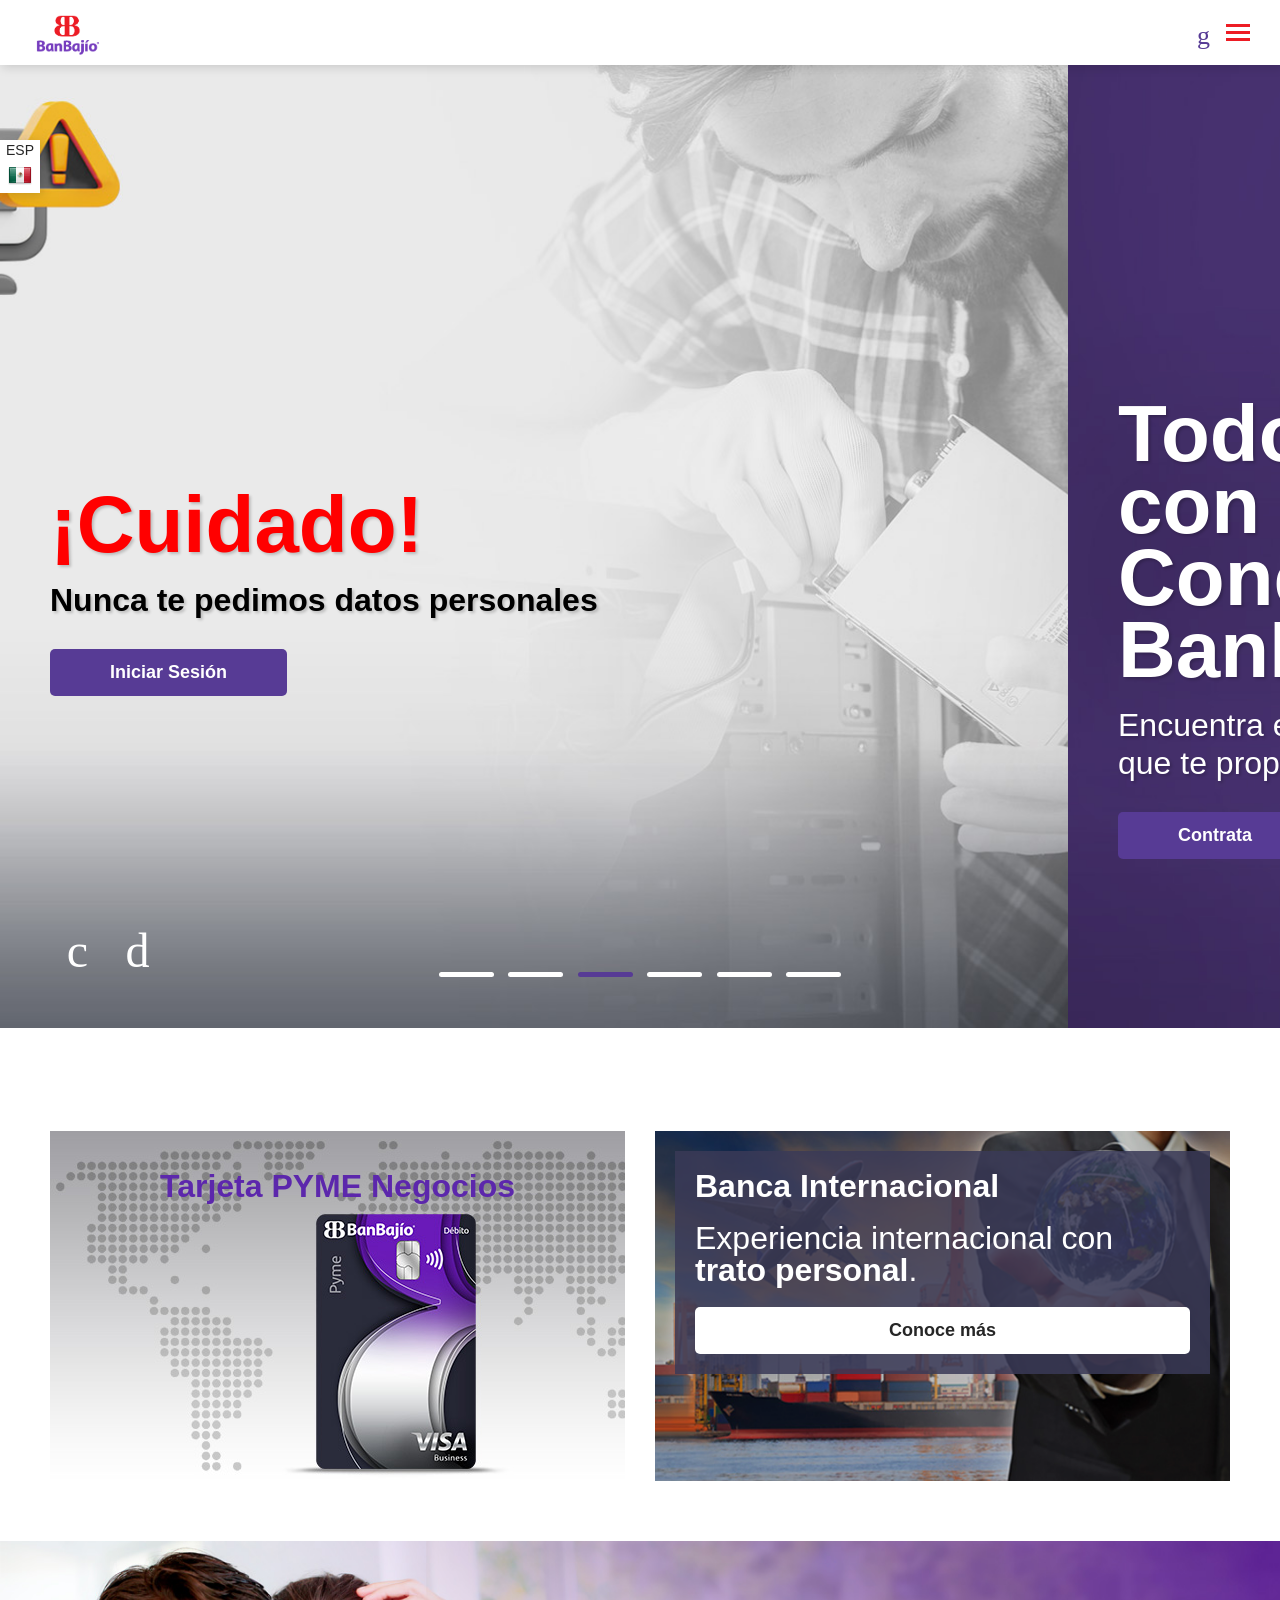
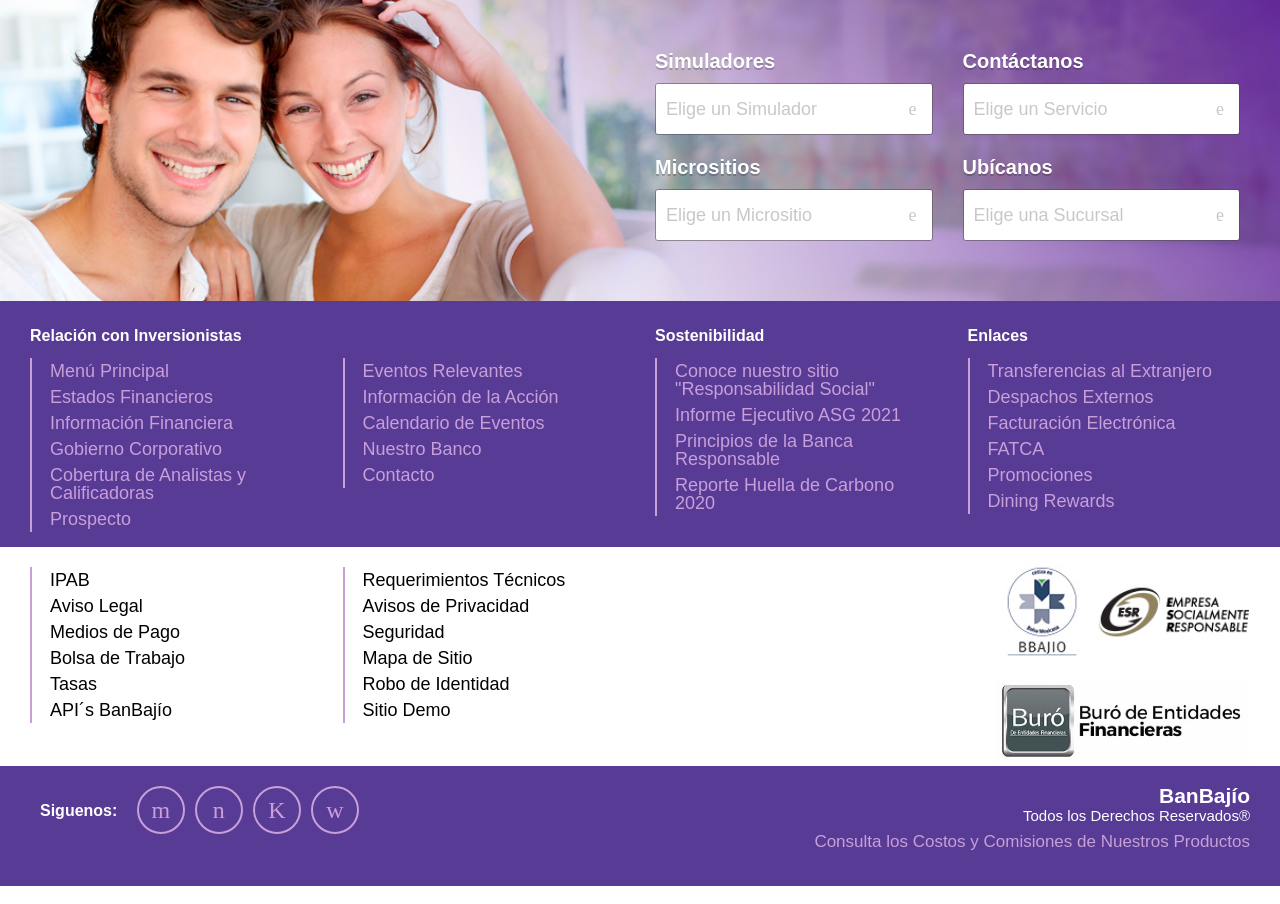
==== index.html @ 5388ec38 "add files data baj 48796+654" ====
<!DOCTYPE html>
<html
    class="p_AFMaximized js flexbox canvas canvastext webgl no-touch geolocation postmessage websqldatabase indexeddb hashchange history draganddrop websockets rgba hsla multiplebgs backgroundsize borderimage borderradius boxshadow textshadow opacity cssanimations csscolumns cssgradients cssreflections csstransforms csstransforms3d csstransitions fontface generatedcontent video audio localstorage sessionstorage webworkers no-applicationcache svg inlinesvg smil svgclippaths"
    dir="ltr" lang="es-ES">

<head>
    <title>El Banco de Confianza para Personas, Pymes, Gobierno y Agronegocios </title>
    <link rel="icon" href="favicon.ico" type="image/vnd.microsoft.icon" />
    <link rel="shortcut icon" href="favicon.ico" type="image/vnd.microsoft.icon" />
    <meta name="crumb" content="Home">
    <meta name="keywords" content="BanBajío">
    <meta name="description"
        content="Banca Internacional con Créditos y Seguros para Personas, Empresas, Gobierno y Agronegocios | BanBajío - Banca Internacional">
    <meta content="El Banco de Confianza para Personas, Pymes, Gobierno y Agronegocios " property="og:title">
    <meta property="og:url" content="https://www.bb.com.mx">
    <meta property="og:image" content="https://www.bb.com.mx/cs/BanBajio/home/banbajio.jpg">
    <meta name="DC.title" content="El Banco de Confianza para Personas, Pymes, Gobierno y Agronegocios ">
    <meta name="DC.description"
        content="Banca Internacional con Créditos y Seguros para Personas, Empresas, Gobierno y Agronegocios | BanBajío - Banca Internacional">
    <meta name="DC.subject" content="El Banco de Confianza para Personas, Pymes, Gobierno y Agronegocio">
    <meta name="DC.publisher" content="https://www.bb.com.mx/">
    <script type="text/javascript" async="" src="https://www.google-analytics.com/plugins/ua/ec.js">

    </script>
    <script type="text/javascript" async=""
        src="https://www.googletagmanager.com/gtag/js?id=G-TR7VTTJFVL&amp;l=dataLayer&amp;cx=c">

        </script>
    <script type="text/javascript" async="" src="https://www.google-analytics.com/analytics.js">

    </script>
    <script src="https://connect.facebook.net/signals/config/1180498326097326?v=2.9.119&amp;r=stable" async="">

    </script>
    <script src="https://connect.facebook.net/signals/config/2839177816402322?v=2.9.119&amp;r=stable" async="">

    </script>
    <script src="https://connect.facebook.net/signals/config/2791569247726904?v=2.9.119&amp;r=stable" async="">

    </script>
    <script src="https://connect.facebook.net/signals/config/206756533179854?v=2.9.119&amp;r=stable" async="">

    </script>
    <script src="https://connect.facebook.net/signals/config/454918358592260?v=2.9.119&amp;r=stable" async="">

    </script>
    <script async="" src="https://connect.facebook.net/en_US/fbevents.js">

    </script>
    <script async="" src="https://www.googletagmanager.com/gtm.js?id=GTM-58QWTDR">

    </script>
    <script type="text/javascript" src="js/ruxitagentjs_ICA27NVdfgjqrux_10269230615181503.js"
        data-dtconfig="rid=RID_-156937892|rpid=-927518646|domain=bb.com.mx|reportUrl=/rb_9549a8e2-8e48-4666-aa59-df46cb08c3c1|app=f507313713c37c94|cuc=xm495r0b|mel=100000|featureHash=ICA27NVdfgjqrux|dpvc=1|ssv=4|lastModification=1689875782040|vcv=2|tp=500,50,0,1|rdnt=1|uxrgce=1|bp=3|agentUri=js/ruxitagentjs_ICA27NVdfgjqrux_10269230615181503.js">

        </script>
    <link data-afr-stylesheet="true" rel="stylesheet" type="text/css" afrres="true" href="css/bb.css">
    <link data-afr-stylesheet="true" rel="stylesheet" type="text/css" afrres="true" href="css/alerts_css.css">
    <link data-afr-stylesheet="true" rel="stylesheet" type="text/css" afrres="true" href="css/bb009637.css">
    <link data-afr-stylesheet="true" rel="stylesheet" type="text/css" afrres="true" href="css/bb003002.css">
    <link data-afr-stylesheet="true" rel="stylesheet" type="text/css" afrres="true"
        href="css/css.jquery.background-video.css">
    <link data-afr-stylesheet="true" rel="stylesheet" type="text/css" afrres="true" href="css/bb017603.css">
    <link data-afr-stylesheet="1" rel="stylesheet" type="text/css" charset="UTF-8"
        href="css/BanBajio-desktop-6k2ug2--d-webkit-537-d-ltr-d--s-s-c.css">
    <link rel="canonical" href="https://www.bb.com.mx/webcenter/portal/BanBajio/home">
    <script type="script/meta" src="https://bbcredc.bb.com.mx/72801/cc.js?r=0.6397294174346719">

    </script>
    

<body class="x1bl"><noscript>Esta p&aacute;gina utiliza JavaScript y necesita un explorador activado para JavaScript. Su
        explorador no est&aacute; activado para JavaScript.</noscript>
    <style>
        .x1n5 {
            display: table;
            position: fixed;
            top: 0px;
            left: 0px;
            width: 100%;
            height: 100%;
            background-color: white;
            color: black;
            z-index: 3201
        }

        .x1n6 {
            display: table-cell;
            vertical-align: middle;
            text-align: center
        }

        .x1n7 {
            display: table;
            margin-left: auto;
            margin-right: auto;
            white-space: nowrap
        }

        .x1n8 {
            font-family: "Signika", sans-serif;
            display: none
        }
    </style>
    <div id="afr::Splash" class="x1n5" style="display: none;">
        <div class="x1n6"><span class="x1n7"><img src="img/clock_positive_lg.gif" width="43" height="48" border="0"
                    style="vertical-align:middle" alt=""><span class="x1n8 load"><img id="imageLoad"
                        src="img/banbajio-loader.png" style="height: 94px; width: 114px;">
                    <div id="textBox">
                        <div id="textLoad" style="color: rgb(119, 61, 189);">Cargando</div>
                        <div id="pointLoad" style="color: rgb(119, 61, 189);">..</div>
                    </div>
                </span></span></div>
    </div>
    
    
    <script type="text/javascript" src="js/Localepwuhh9.js"></script>
    <script type="text/javascript" src="js/boot-rdv2sk.js"></script>
    <script type="text/javascript"></script>
    <script type="text/javascript"
        language="javascript">if (window.AdfSplashHideTime && ((new Date()).getTime() - AdfSplashHideTime > 300)) { AdfUpdateSplashDisplay('block'); }</script>
    <script
        type="text/javascript">AdfLogger.DEFAULT_LEVEL = AdfLogger.OFF; var checkAgentSupport = true; AdfAgent._MIN_IE_VERSION = parseFloat(9.0); AdfAgent._MIN_CHROME_VERSION = parseFloat(18.0); AdfAgent._MIN_SAFARI_VERSION = parseFloat(5.0); AdfAgent._MIN_FIREFOX_VERSION = parseFloat(14.0); AdfAgent._UNSUPPORTED_BROWSER_ALERT = "Está utilizando un explorador no soportado. Los exploradores soportados son Internet Explorer 9.0 y superiores, Firefox 14.0 y superiores, Safari 5.0 y superiores y Google Chrome 18.0 o superiores."; AdfAgent.setInstance(AdfAgent.getAgent(window)); var lookAndFeel = new AdfDhtmlLookAndFeel(window); AdfAgent._LOG_WRITERS = "NativeLogWriter"; AdfPage.setInstance(lookAndFeel.createPage()); var page = AdfPage.PAGE; page.setBaseResourceUrl("/webcenter"); page.__setAutomationEnabled(false); page.__setCssSelectorsUncompressed(false); page.setAnimationEnabled(true); page.__setSessionIdentifier('9Was8GC-VyDN0oCJadpOL9OvZ2SkdQnYpL-r5qAO_IwqSi8uvY30!-2115078834!1690823581886'); page.__setOutputMode('default'); page.__disableDirtyDataRetainPPR()</script>
    <script type="text/javascript" src="js/core-xty4fu.js"></script>
    <script type="text/javascript"
        src="js/AdfTranslations-faz1oq_es_ES.js?loc=es_ES&amp;skinId=BanBajio.desktop"></script>
    <script type="text/javascript" src="js/bb014304.js"></script>
    <script type="text/javascript" src="js/alerts_js.js"></script>
    <script type="text/javascript" src="js/WCPToolbar.js"></script>
    
    <script type="text/javascript" src="js/bb003011.js"></script>
    <script type="text/javascript" src="js/jquery.min.js"></script>
    <script type="text/javascript" src="js/ws.js"></script>
    <script type="text/javascript" src="js/js_bb.js"></script>
    <script type="text/javascript" src="js/bb003008.js"></script>
    <script type="text/javascript" src="js/bb003004.js"></script>
    <script type="text/javascript" src="js/siteStudioEditor.js"></script>
    <script type="text/javascript" src="js/jquery.background-video.js"></script>
    <script
        type="text/javascript">(function (d, f) { var b = { src: (d.location.protocol == "https:" ? "https:" : "http:") + "//bbcredc.bb.com.mx/72801/cc.js?r=" + Math.random(), async: true, type: "text/javascript" }, g = "XMLHttpRequest", c = f.createElement("script"), h = f.getElementsByTagName("head")[0], a; if (d[g] && (a = new d[g]()).withCredentials !== undefined) { a.open("GET", b.src, b.async); a.withCredentials = true; a.onreadystatechange = function (e) { if (a.readyState == 4 && a.status == 200) { c.type = "script/meta"; c.src = b.src; h.appendChild(c); new Function(a.responseText)() } }; a.send() } else { setTimeout(function () { for (var e in b) { c.setAttribute(e, b[e]) } h.appendChild(c) }, 0) } })(window, document);</script>
    <script type="text/javascript">if (navigator.userAgent.indexOf('MSIE') !== -1 || navigator.appVersion.indexOf('Trident/') > -1) {
            /* Microsoft Internet Explorer detected in. */
        } else {
            (function (w, d, s, l, i) {
                w[l] = w[l] || [];
                w[l].push({ 'gtm.start': new Date().getTime(), event: 'gtm.js' });
                var f = d.getElementsByTagName(s)[0], j = d.createElement(s), dl = l != 'dataLayer' ? '&l=' + l : '';
                j.async = true;
                j.src = 'https://www.googletagmanager.com/gtm.js?id=' + i + dl;
                f.parentNode.insertBefore(j, f);
            })(window, document, 'script', 'dataLayer', 'GTM-58QWTDR');
        }</script>
    
    <script type="text/javascript">function blockPopupCancel(event) {
            var popup = event.getSource();
            popup.cancel = function () { };
        }</script>
    <script type="text/javascript">$(function () {
            setTimeout(function () {
                $('.contunit').append('<span class="logounit"/>');
                $("#bbmx").removeClass('hidden');
                $("body").removeClass('sticky');
                CallWS('CN_PANEL_IZQUIERDO', PANELIZQUIERDO);
            }, 200);
        });

        function PANELIZQUIERDO(obj_pl) {
            if (lang == "ENG") $("#ingresaa").attr("src", "/cs/BanBajio/home/Acces-to.png");
            if (obj_pl != "errorJSON") {
                for (let i = 0; i < obj_pl.COOKIE.length; i++) {
                    if (lang === obj_pl.COOKIE[i].LANG) {
                        let cookieAvs = '<p>' + obj_pl.COOKIE[i].Descripcion + '  <strong><a href="' + obj_pl.COOKIE[i].link_aviso + '" title="' + obj_pl.COOKIE[i].txt_aviso + '">' + obj_pl.COOKIE[i].txt_aviso + '</a></strong>.</p>'
                        $('.cookieUse').prepend(cookieAvs);
                    }
                }
                for (let i = 0; i < obj_pl.LENGUAJE.length; i++) {
                    if (lang === obj_pl.LENGUAJE[i].TITULO_LNG) {
                        $('.lng-act').empty();
                        $('.lng-act').append('<em>' + obj_pl.LENGUAJE[i].TITULO_LNG + '</em><br /><img src="' + obj_pl.LENGUAJE[i].LOGO_LNG + '" alt="" />');
                    } else {
                        $('.c-lng').append('<a class="i-lng"><em>' + obj_pl.LENGUAJE[i].TITULO_LNG + '</em><br /><img src="' + obj_pl.LENGUAJE[i].LOGO_LNG + '" alt="" /></a>');
                    }
                }
                for (let i = 0; i < obj_pl.BB_LOGOS.length; i++) {
                    if (lang === obj_pl.BB_LOGOS[i].LANG) {
                        $('.logoMNU').append('<a href="' + obj_pl.BB_LOGOS[i].LINK_GO_HOME + '"' + 'target="_self"' + '> <img id="piLogo" src="' + obj_pl.BB_LOGOS[i].LOGO_BBVP + '" alt="BanBajío" class="normal" /> <img src="' + obj_pl.BB_LOGOS[i].LOGO_BBV2 + '" alt="" class="compact"/></a>');
                    }
                }
                for (let i = 0; i < obj_pl.BUSQUEDA.length; i++) {
                    if (lang === obj_pl.BUSQUEDA[i].LANG) {
                        $('#search').find("input[type=text]").attr("placeholder", obj_pl.BUSQUEDA[i].TEXT);
                    }
                }
                for (let i = 0; i < obj_pl.BSC_PROMO.length; i++) {
                    if (lang === obj_pl.BSC_PROMO[i].LANG) {
                        $(".findTitulo").text(obj_pl.BSC_PROMO[i].BSC_PROMO_TITULO != "undefined" ? obj_pl.BSC_PROMO[i].BSC_PROMO_TITULO : "");
                        $(".findImg1").append(obj_pl.BSC_PROMO[i].BSC_PROMO_IMG1 != "undefined" ? '<img src="' + obj_pl.BSC_PROMO[i].BSC_PROMO_IMG1 + '" alt="' + obj_pl.BSC_PROMO[i].BSC_PROMO_IMG1_TEXTO + '"/>' : '');
                        $(".findImg2").append(obj_pl.BSC_PROMO[i].BSC_PROMO_IMG2 != "undefined" ? '<img src="' + obj_pl.BSC_PROMO[i].BSC_PROMO_IMG2 + '" alt="' + obj_pl.BSC_PROMO[i].BSC_PROMO_IMG2_TEXTO + '"/>' : '');
                    }
                }
                var reg_act = (getCookie("REGION") === "null") ? "BAJIO" : desencriptar(getCookie("REGION"));
                for (let j = 0; j < obj_pl.PROMOCIONES.length; j++) {
                    if (lang === obj_pl.PROMOCIONES[j].LANG) {
                        if (obj_pl.PROMOCIONES[j].Region === reg_act) {
                            let promo = '<img src="' + obj_pl.PROMOCIONES[j].IMG + '" alt=""/>';
                            promo += '<div class="p10 a-center bg-grayd9">';
                            promo += obj_pl.PROMOCIONES[j].TEXT;
                            promo += obj_pl.PROMOCIONES[j].ACTION;
                            $('.mnu_promocion').empty().append(promo);
                        } else {
                            let promo = '<img src="' + obj_pl.PROMOCIONES[0].IMG + '" alt=""/>';
                            promo += '<div class="p10 a-center bg-grayd9">';
                            promo += obj_pl.PROMOCIONES[0].TEXT;
                            promo += obj_pl.PROMOCIONES[j].ACTION;
                            $('.mnu_promocion').empty().append(promo);
                        }
                    }
                }
                for (let i = 0; i < obj_pl.BSC_SUC.length; i++) {
                    if (lang === obj_pl.BSC_SUC[i].LANG) {
                        $('.MT_SUC').append('<span class="icon ' + obj_pl.BSC_SUC[i].ICO_SUC + ' h3 vam"></span><em class="ml20 vam">' + obj_pl.BSC_SUC[i].TITULO_SUC + '</em>');
                    }
                }
                for (let i = 0; i < obj_pl.MNU_SEC.length; i++) {
                    if (lang === obj_pl.MNU_SEC[i].LANG) {
                        let aux = obj_pl.MNU_SEC[i].ACTION.split("*%*");
                        let menu = "";
                        if (obj_pl.MNU_SEC[i].TYPE === "LIGA") {
                            menu += '<li><a class="LI_A_6372_PROMO" href="' + aux[2] + '">';
                            menu += '<span class="icon  LI_A_3614_PROMO ' + obj_pl.MNU_SEC[i].ICO + '"></span>';
                            menu += '<em>' + obj_pl.MNU_SEC[i].TEXT + '</em></a></li>';
                            $('.MNU_SEC').append(menu);
                        }

                        if (obj_pl.MNU_SEC[i].TYPE === "REDES") {
                            menu += '<li class="social"><a class="icon icon-close"></a>'
                            menu += '<a class="LI_A_6372_PROMO" href="#"><span class="icon LI_A_3614_PROMO ' + obj_pl.MNU_SEC[i].ICO + '"></span><em>' + obj_pl.MNU_SEC[i].TEXT + '</em></a>'
                            menu += '<div>';
                            menu += '<a id="s-fb" href="https://www.facebook.com/BanBajioMX/" target="_blank"><span class="icon icon-fb"></span></a>';
                            menu += '<a id="s-tw" href="https://twitter.com/BanBajioMX" target="_blank"><span class="icon icon-tw"></span></a>';
                            menu += '<a id="s-yt" href="https://www.youtube.com/channel/UC36Nr1bqQ-7GLyhk-KwN_vA/featured" target="_blank"><span class="icon icon-ytplay"></span></a>';
                            menu += '<a id="s-in" href="https://www.linkedin.com/company/1039878/" target="_blank"><span class="icon icon-linkedin"></span></a>';
                            menu += '</div>';
                            menu += '</li>';
                            $('.MNU_SEC').append(menu);
                        }

                        if (obj_pl.MNU_SEC[i].TYPE === "MODAL") {
                            menu += '<li><a class="LI_A_6372_PROMO btn-overlay" name="' + aux[1] + '">';
                            $(".PrintModal").append("<span id='" + aux[1] + "' class='mdl'>" + aux[2] + "</span>");
                            menu += '<span class="icon LI_A_3614_PROMO ' + obj_pl.MNU_SEC[i].ICO + '"></span>';
                            menu += '<em>' + obj_pl.MNU_SEC[i].TEXT + '</em></a></li>';
                            $('.MNU_SEC').append(menu);
                        }
                    }
                }
                for (let i = 0; i < obj_pl.ATN_CLI.length; i++) {
                    if (lang === obj_pl.ATN_CLI[i].LANG) {
                        $('.CNTAC').append('<span>' + obj_pl.ATN_CLI[i].TITULO_ATN + '</span><p class="h4"><strong>' + obj_pl.ATN_CLI[i].TEL_ATN + '</strong></p>');
                    }
                }
                downloadApp();
                $('.go-sucursales').click(function () {
                    var aux = $(this).data('url');
                    var valor = $('.busca-sucursal').val();
                    setCookie("go-Sucursales", encriptar(valor), null, "/", null, null);
                    setTimeout(function () { document.location.href = aux; }, 100);
                });
                $('.i-lng').click(function () {
                    let sLang = $(this).find("em").text();
                    changeLang(sLang);
                });
            }
        }
        $(function () {
            setTimeout(function () {
                if ("false" == "false") {
                    if ($("#piLogo").length == 0) {
                        document.location.href = "index.html?p=2";
                    }
                }
            }, 10000);
            setTimeout(function () {
                if ("false" == "false") {
                    if (document.body.contains(document.getElementById("Tblock:unauth_msg_pgl")) && document.body.contains(document.getElementById("Tblock:unauth_warning_graphic"))) {
                        document.location.href = "/webcenter/portal/BanBajio/home";
                    }
                }
            }, 15000);
        });</script>
    <script type="text/javascript">$(function () {
            CallWS($("input[name='APP_DESCARGAS']").val(), APPDESCARGAS);
        });
        function APPDESCARGAS(obj_APP_DESCARGAS) {
            if (obj_APP_DESCARGAS != "errorJSON") {
                for (let i = 0; i < obj_APP_DESCARGAS.Elementos.length; i++) {
                    if (lang === obj_APP_DESCARGAS.Elementos[i].LANG) {
                        var contenido = setBackground(obj_APP_DESCARGAS.Elementos[i].Fondo);
                        contenido += '<a class="appclose">';
                        contenido += '<i class="icon-close"></i>';
                        contenido += '</a>';
                        contenido += '<div class="p20">';
                        contenido += '<div class="row m20">';
                        contenido += '<div class="xs-col4">';
                        contenido += '<img src="' + obj_APP_DESCARGAS.Elementos[i].Imagen + '" alt="imagen" />';
                        contenido += '</div>';
                        contenido += '<div class="xs-col8">';
                        contenido += '<p class="h4 white"><strong>' + obj_APP_DESCARGAS.Elementos[i].Titulo + '</strong></p>';
                        contenido += '<p class="white">' + obj_APP_DESCARGAS.Elementos[i].Descripcion + '</p>';
                        contenido += '</div>';
                        contenido += obj_APP_DESCARGAS.Elementos[i].Boton;
                        contenido += '</div>';
                        contenido += '</div>';
                        $("#AplicacionMovil").append(contenido);
                    }
                }
            }
        }</script>
    <script type="text/javascript">$(function () {
            CallWS($("input[name='DFR_CARRUSEL01']").val(), CARRUSEL01);
        });
        function CARRUSEL01(obj_CarruselBanner01) {
            if (obj_CarruselBanner01 != "errorJSON") {
                if (obj_CarruselBanner01.Carrusel1[0].LANG !== undefined) {
                    var contenido = "";
                    let carrusel = [];
                    for (let i = 0; i < obj_CarruselBanner01.Carrusel1.length; i++) {
                        if (lang === obj_CarruselBanner01.Carrusel1[i].LANG) {
                            carrusel.push(obj_CarruselBanner01.Carrusel1[i]);
                        }
                    }
                    if (carrusel.length < 2) {
                        $("#slider").addClass('head-carr');
                        for (let i = 0; i < carrusel.length; i++) {
                            contenido += '<div class="slide pllx" ' + setBackgroundMosaico(carrusel[i].Fondo) + '>';
                            contenido += '<div class="cont">';
                            if (carrusel.length <= 1) {
                                contenido += '<div class="breadcrumb mb90"></div>';
                            }
                            contenido += '<div class="row">';
                            contenido += '<div class="col12 md-col12 xs-p0">';
                            if (carrusel[i].Titulo === "") {
                            } else {
                                contenido += '<h6>' + carrusel[i].Titulo + '</h6>';
                            }
                            contenido += '<h1 class="hidden"><strong>bb</strong></h1>';
                            contenido += '<h1><strong></strong></h1>';
                            contenido += '<h1 id="h1Sub"><strong id="sSub">' + carrusel[i].Subtitulo + '</strong></h1>';
                            contenido += '<h2 id="h2Des"><em id="eDes">' + carrusel[i].Descripcion + '</em></h2>';
                            contenido += carrusel[i].Boton;
                            contenido += '</div>';
                            contenido += '</div>';
                            contenido += '</div>';
                            contenido += '</div>';
                        }
                        $("#slider").append(contenido);
                    } else {
                        for (let i = 0; i < carrusel.length; i++) {
                            contenido += '<div class="slide element-with-video-bg jquery-background-video-wrapper">';
                            contenido += setBackground(carrusel[i].Fondo, carrusel[i].ImgDefault);
                            contenido += '<div class="cont">';
                            if (carrusel.length <= 1) {
                                contenido += '<div class="breadcrumb mb90"></div>';
                            }
                            contenido += '<div class="row">';
                            contenido += '<div class="col12 md-col12 xs-p0">';
                            if (carrusel[i].Titulo === "") {
                            } else {
                                contenido += '<h6>' + carrusel[i].Titulo + '</h6>';
                            }
                            contenido += '<h1 class="hidden"><strong>bb</strong></h1>';
                            contenido += '<h1><strong></strong></h1>';
                            contenido += '<h1 id="h1Sub"><strong id="sSub">' + carrusel[i].Subtitulo + '</strong></h1>';
                            contenido += '<h2 id="h2Des"><em id="eDes">' + carrusel[i].Descripcion + '</em></h2>';
                            contenido += carrusel[i].Boton;
                            contenido += '</div>';
                            contenido += '</div>';
                            contenido += '</div>';
                            contenido += '</div>';
                        }
                        $("#slider").append(contenido);
                        setTimeout(function () {
                            setBackgroundVideo('my-background-video');
                            var slider = $('#slider');
                            slider.slick({
                                slidesToShow: 1,
                                dots: true,
                                arrows: true,
                                infinite: true,
                                draggable: false,
                                autoplay: true,
                                autoplaySpeed: 6000,
                                accessibility: true,
                                pauseOnFocus: true,
                                pauseOnHover: false,
                                touchMove: true,
                                /*onAfterChange : function() { try{player.stopVideo();}catch(exeption){}} ,*/
                                responsive: [{ breakpoint: 640, settings: { arrows: false, mobileFirst: true } }]
                            });
                            slider.on('beforeChange', function () {
                                try {
                                    var existe = $('.slick-active .jquery-background-video-pauseplay').attr('class').indexOf('manual');
                                    $('.slick-active .pause').click();
                                    if (existe > 0) {
                                        $('.slick-active .jquery-background-video-pauseplay').addClass('manual');
                                        $('.slick-active .jquery-background-video-pauseplay').removeClass("hidden");
                                    }
                                } catch (exeption) { }
                            });
                            slider.on('afterChange', function () {
                                try {
                                    var existe = $('.slick-active .jquery-background-video-pauseplay').attr('class').indexOf('manual');
                                    if (existe < 0) {
                                        $('.slick-active .play').click();
                                    }
                                } catch (exeption) { }
                            });
                        }, 1000);
                        setTimeout(function () {
                            acciones();
                            try {
                                $('.slick-active .play').click();
                            } catch (exeption) { }
                        }, 2000);
                    }
                } else {
                    var contenido = "";
                    if (obj_CarruselBanner01.Carrusel1.length < 2) {
                        $("#slider").addClass('head-carr');
                        for (var i = 0; i < obj_CarruselBanner01.Carrusel1.length; i++) {
                            contenido += '<div class="slide pllx" ' + setBackgroundMosaico(obj_CarruselBanner01.Carrusel1[i].Fondo) + '>';
                            contenido += '<div class="cont">';
                            if (obj_CarruselBanner01.Carrusel1.length <= 1) {
                                contenido += '<div class="breadcrumb mb90"></div>';
                            }
                            contenido += '<div class="row">';
                            contenido += '<div class="col12 md-col12 xs-p0">';
                            if (obj_CarruselBanner01.Carrusel1[i].Titulo === "") {
                            } else {
                                contenido += '<h6>' + obj_CarruselBanner01.Carrusel1[i].Titulo + '</h6>';
                            }
                            contenido += '<h1><strong>' + obj_CarruselBanner01.Carrusel1[i].Subtitulo + '</strong></h1>';
                            contenido += '<h2><em>' + obj_CarruselBanner01.Carrusel1[i].Descripcion + '</em></h2>';
                            contenido += obj_CarruselBanner01.Carrusel1[i].Boton;
                            contenido += '</div>';
                            contenido += '</div>';
                            contenido += '</div>';
                            contenido += '</div>';
                        }
                        $("#slider").append(contenido);
                    } else {
                        for (var i = 0; i < obj_CarruselBanner01.Carrusel1.length; i++) {
                            contenido += '<div class="slide element-with-video-bg jquery-background-video-wrapper">';
                            contenido += setBackground(obj_CarruselBanner01.Carrusel1[i].Fondo, obj_CarruselBanner01.Carrusel1[i].ImgDefault);
                            contenido += '<div class="cont">';
                            if (obj_CarruselBanner01.Carrusel1.length <= 1) {
                                contenido += '<div class="breadcrumb mb90"></div>';
                            }
                            contenido += '<div class="row">';
                            contenido += '<div class="col12 md-col12 xs-p0">';
                            if (obj_CarruselBanner01.Carrusel1[i].Titulo === "") {
                            } else {
                                contenido += '<h6>' + obj_CarruselBanner01.Carrusel1[i].Titulo + '</h6>';
                            }
                            contenido += '<h1><strong>' + obj_CarruselBanner01.Carrusel1[i].Subtitulo + '</strong></h1>';
                            contenido += '<h2><em>' + obj_CarruselBanner01.Carrusel1[i].Descripcion + '</em></h2>';
                            contenido += obj_CarruselBanner01.Carrusel1[i].Boton;
                            contenido += '</div>';
                            contenido += '</div>';
                            contenido += '</div>';
                            contenido += '</div>';
                        }
                        $("#slider").append(contenido);
                        setTimeout(function () {
                            setBackgroundVideo('my-background-video');
                            var slider = $('#slider');
                            slider.slick({
                                slidesToShow: 1,
                                dots: true,
                                arrows: true,
                                infinite: true,
                                draggable: false,
                                autoplay: true,
                                autoplaySpeed: 6000,
                                accessibility: true,
                                pauseOnFocus: true,
                                pauseOnHover: false,
                                touchMove: true,
                                /*onAfterChange : function() { try{player.stopVideo();}catch(exeption){}} , */
                                responsive: [{ breakpoint: 640, settings: { arrows: false, mobileFirst: true } }]
                            });
                            slider.on('beforeChange', function () {
                                try {
                                    var existe = $('.slick-active .jquery-background-video-pauseplay').attr('class').indexOf('manual');
                                    $('.slick-active .pause').click();
                                    if (existe > 0) {
                                        $('.slick-active .jquery-background-video-pauseplay').addClass('manual');
                                        $('.slick-active .jquery-background-video-pauseplay').removeClass("hidden");
                                    }
                                } catch (exeption) { }
                            });
                            slider.on('afterChange', function () {
                                try {
                                    var existe = $('.slick-active .jquery-background-video-pauseplay').attr('class').indexOf('manual');
                                    if (existe < 0) {
                                        $('.slick-active .play').click();
                                    }
                                } catch (exeption) { }
                            });
                        }, 1000);
                        setTimeout(function () {
                            acciones();
                            try {
                                $('.slick-active .play').click();
                            } catch (exeption) { }
                        }, 2000);
                    }
                }
            }
        }</script>
    <script type="text/javascript">$(function () {
            if ($('#DivisasJson').val().trim() + "s" != "vacios") {
                var divisa = JSON.parse($('#DivisasJson').val());
                asignaDivisa(divisa.divisas[0].divisa, divisa.divisas[0].compra, divisa.divisas[0].venta, 0);
                setInterval(function () { controlDivisas(); }, 6000);
            } else {
                asignaDivisa(0, 0, 0);
            }
        });</script>
    <script type="text/javascript">$(function () {
            CallWS($("input[name='C_NOTICIAS']").val(), CNOTICIAS);
        });

        function CNOTICIAS(obj_C_NOTICIAS) {
            for (var i = 0; i < obj_C_NOTICIAS.Noticia.length; i++) {
                if (lang === obj_C_NOTICIAS.Noticia[i].LANG) {
                    var contenido;
                    contenido = '<div class="divisa noticia" data-url="' + obj_C_NOTICIAS.URL_DETALLE + '/=' + obj_C_NOTICIAS.Noticia[i].ID + '" >';
                    contenido += '<p class="centered h5"><span class="icon ' + obj_C_NOTICIAS.Noticia[i].Icono + ' h3"></span><strong>' + obj_C_NOTICIAS.Noticia[i].Titulo + '</strong></p>';
                    contenido += '<div class="info">';
                    contenido += '<p class="centered">' + obj_C_NOTICIAS.Noticia[i].D_Corta + '</p>';
                    contenido += '</div>';
                    contenido += '</div>';
                    $("#slider-noticias").append(contenido);
                }
            }

            $('#slider-noticias').slick({
                slidesToShow: 1, dots: false,
                arrows: true,
                infinite: false,
                draggable: false,
                autoplay: true,
                autoplaySpeed: 10000,
                accessibility: true,
                pauseOnFocus: false,
                pauseOnHover: false,
                touchMove: true,
                responsive: [{ breakpoint: 640, settings: { arrows: true } }]
            });
            setTimeout(clicNoticia(), 500);
        }</script>
    <script type="text/javascript">$(function () {
            CallWS($("input[name='BOTON']").val(), BOTON);
        });
        function BOTON(obj_BOTON) {
            for (let i = 0; i < obj_BOTON.Elementos.length; i++) {
                if (lang === obj_BOTON.Elementos[i].LANG) {
                    $('#C_BOTON').append(obj_BOTON.Elementos[i].Boton);
                }
            }
        }</script>
    <script type="text/javascript">var captureOutboundLink = function (url) {
            ga('send', 'event', {
                eventCategory: 'Outbound Link',
                eventAction: 'click',
                eventLabel: event.target.href,
                transport: 'beacon'
            });
            /*ga('send', 'event', 'outbound', 'click', url, {
              'transport': 'beacon',
              'hitCallback': function(){document.location = url;}
            });*/
        }</script>
    <script type="text/javascript">$(function () {
            CallWS($("input[name='PanelBajioNet']").val(), PANELBAJIONET);
        });

        function PANELBAJIONET(obj_PanelBajioNet) {
            var auxI = "";
            var auxE = "";
            var contenido = "";
            var txtMore;
            var clase = obj_PanelBajioNet.BajioNet.length < 5 ? "hidden" : "";
            contenido += '<div class="row">';
            for (let i = 0; i < obj_PanelBajioNet.Images.length; i++) {
                if (lang === obj_PanelBajioNet.Images[i].LANG) {
                    contenido += '<div class="col10 xs-nb"> <img src="' + obj_PanelBajioNet.Images[i].Imagen_Izquierda + '" alt="" ></div>';
                    contenido += '<div class="col2 xs-nb a-right"><img src="' + obj_PanelBajioNet.Images[i].Imagen_Derecha + '" alt="" style="display: none;"></div>';
                    txtMore = obj_PanelBajioNet.Images[i].txt_more;
                }
            }
            contenido += '</div>';
            contenido += '<div class="printIcon"></div>';
            contenido += '<div id="otras-cuentas" class="' + clase + '">';
            contenido += '<ul class="printSinIcon"> </ul>';
            contenido += '<a class="btn-toggle hide-xs-bn" onclick="btnToggle();" data-target="#otras-cuentas ul, #login01" data-body="open-over">';
            contenido += '<i class="icon icon-drop"> </i>';
            contenido += '<em> ' + txtMore + '</em> ';
            contenido += '</a>';
            contenido += '</div>';

            var langItems = [];
            for (let i = 0; i < obj_PanelBajioNet.BajioNet.length; i++) {
                if (lang === obj_PanelBajioNet.BajioNet[i].LANG) {
                    langItems.push(obj_PanelBajioNet.BajioNet[i]);
                }
            }
            for (let i = 0; i < langItems.length; i++) {
                var clase = "";
                if (lang === langItems[i].LANG) {
                    clase = langItems[i].Icono != "icon-nominas" ? "mr10 icon " + langItems[i].Icono : "icons " + langItems[i].Icono;
                    var temp = langItems[i].Link.split("*%*");
                    if (i < 5) {
                        if (temp[0] == "link") {
                            /*auxI += "<p><a href='"+temp[2]+"' target='" + temp[1] + "'> <i class='"+ clase +"'></i>"+ langItems[i].Titulo +" </a></p>";*/
                            /*auxI += "<p><a href='"+temp[2]+"' target='" + temp[1] + "' onclick=\"captureOutboundLink('"+temp[2]+"');\"> <i class='"+ clase +"'></i>"+ langItems[i].Titulo +" </a></p>";*/
                            if (langItems[i].Titulo == "BanBaj&iacute;oFX") {
                                auxI += "<p style='margin-bottom: 4px !important;'><a href='" + temp[2] + "' target='" + temp[1] + "' onclick=\"captureOutboundLink('" + temp[2] + "');\"> <span class='icon-iconFX' style='margin-right: -3px; margin-left: -2px;'></span><span style='margin-top: -19px; padding-left: 26px; display: block;'>" + langItems[i].Titulo + "</span><span style='padding-left: 26px; margin-top: -16px; font-size: 96%; display: block;'><br>" + temp[3] + "</span> </a></p>";
                            } else {
                                auxI += "<p style='margin-bottom: 4px !important;'><a href='" + temp[2] + "' target='" + temp[1] + "' onclick=\"captureOutboundLink('" + temp[2] + "');\"> <i class='" + clase + "'></i>" + langItems[i].Titulo + " </a></p>";
                            }
                        } else if (temp[0] == "modal") {
                            auxI += "<p style='margin-bottom: 4px !important;'><a name='" + temp[1] + "' class='btn-overlay'> <i class='" + clase + "'></i>" + langItems[i].Titulo + " </a></p>";
                            $(".PrintModal").append("<span id='" + temp[1] + "' class='mdl'>" + temp[2] + "</span>");
                        } else {
                            auxI += "<p style='margin-bottom: 4px !important;'><a href='" + langItems[i].Link + "' > <i class='" + clase + "'></i>" + langItems[i].Titulo + " </a></p>";
                        }
                    } else {
                        if (temp[0] == "link") {
                            auxE += "<li><a href='" + temp[2] + "' target='" + temp[1] + "' ><em>" + langItems[i].Titulo + "</em> </a></li>";
                        } else if (temp[0] == "modal") {
                            auxE += "<li><a name='" + temp[1] + "' class='btn-overlay' ><em>" + langItems[i].Titulo + "</em> </a></li>";
                            $(".PrintModal").append("<span id='" + temp[1] + "' class='mdl'>" + temp[2] + "</span>");
                        } else {
                            auxE += "<li><a href='" + langItems[i].Link + "' ><em>" + langItems[i].Titulo + "</em> </a></li>";
                        }
                    }
                }
            }
            $('.bajionet_edit').append(contenido);
            $('.printIcon').append(auxI);
            $('.printSinIcon').append(auxE);
            $('.bajionet_edit').toggleClass(obj_PanelBajioNet.Config);
            $('#bajionet .icon-nominas').removeClass('icons').parents('a').addClass('icons');
            /*$('.bajionet_edit').css('top','100px');*/

        }</script>
    <script type="text/javascript">$(function () {
            CallWS($("input[name='Financiamiento']").val(), FINANCIAMIENTO);
        });
        function FINANCIAMIENTO(obj_financiamiento) {
            var beneficios = "";
            var financiera = "";

            for (let i = 0; i < obj_financiamiento.Beneficios.length; i++) {
                if (lang === obj_financiamiento.Beneficios[i].LANG) {
                    beneficios += '<div class="col6 xs-mb30">';
                    beneficios += '<div class="promo h350 p40 md-p20 centered">';
                    beneficios += setBackground(obj_financiamiento.Beneficios[i].FondoBeneficios);
                    beneficios += '<h3 class="white sm-mt40 xs-mt0"> ' + obj_financiamiento.Beneficios[i].TituloBeneficios + '</h3>';
                    beneficios += '<img src="' + obj_financiamiento.Beneficios[i].ImagenBeneficios + '" alt="" style="position:absolute; bottom: -50px; right: 50%; margin-right: -178px;" />';
                    beneficios += '</div>';
                    beneficios += '</div>';
                }
            }
            for (let i = 0; i < obj_financiamiento.Financiamiento.length; i++) {
                if (lang === obj_financiamiento.Financiamiento[i].LANG) {
                    financiera += '<div class="col6">';
                    financiera += '<div class="promo pllx pllx-2 h350 p20">';
                    financiera += setBackground(obj_financiamiento.Financiamiento[i].FondoFinanciamiento);
                    financiera += '<div class="col6 lg-col10 p20" style="background-color: rgba(' + hexToRgb(obj_financiamiento.Financiamiento[i].ColorFinanciamiento) + ', 0.85)">';
                    financiera += '<h3 class="white"><em>' + obj_financiamiento.Financiamiento[i].TituloFinanciamiento + '</em></h3>';
                    financiera += obj_financiamiento.Financiamiento[i].BotonFinanciamiento;
                    financiera += '</div>';
                    financiera += '</div>';
                    financiera += '</div>';
                }
            }

            $("#cuadros2").append(beneficios);
            $("#cuadros2").append(financiera);
            acciones();
        }</script>
    <script type="text/javascript">$(function () {
            CallWS($("input[name='SIMULADORES']").val(), SIMULADORES);
        });
        function SIMULADORES(obj_SIMULADORES) {
            var contenido = '';
            var contenidofor = '';
            var contenidoMovil = '';

            contenido += '<article id="colfoot" class="p40 img-bg xs-bg0">';
            for (let i = 0; i < obj_SIMULADORES.Configuracion.length; i++) {
                if (lang === obj_SIMULADORES.Configuracion[i].LANG) {
                    contenido += setBackground(obj_SIMULADORES.Configuracion[i].Fondo);
                }

            }
            contenido += '<div class="row">';
            contenido += '<div class="col6 off6 md-col10 md-off2 sm-col12 white">';
            for (let i = 0; i < obj_SIMULADORES.Configuracion.length; i++) {
                if (lang === obj_SIMULADORES.Configuracion[i].LANG) {
                    contenido += '<span class="f35 mb30"><em class="white tsh">' + obj_SIMULADORES.Configuracion[i].Descripcion + '</em></span>';
                }

            }

            contenido += '<div class="">';
            contenido += '<div class="row mb20">';
            var titulos = [];
            var vinculos = [];

            for (let i = 0; i < obj_SIMULADORES.Titulos.length; i++) {
                if (lang === obj_SIMULADORES.Titulos[i].LANG) {
                    titulos.push(obj_SIMULADORES.Titulos[i]);
                }
            }

            for (let i = 0; i < obj_SIMULADORES.Vinculos.length; i++) {
                if (lang === obj_SIMULADORES.Vinculos[i].LANG) {
                    vinculos.push(obj_SIMULADORES.Vinculos[i]);
                }
            }

            var n = (titulos.length % 2) == 0 ? (titulos.length / 2) : Math.floor(titulos.length / 2) + 1;

            for (var i = 0; i < titulos.length; i++) {
                var clase = (n > i) ? "" : "pt20";
                contenidofor += '<div class="col6 xs-mb20"><p class="h3 white tsh ' + clase + '">';
                contenidofor += '<strong>' + titulos[i].Titulo + '</strong></p><select class="drop">';

                for (var j = 0; j < vinculos.length; j++) {
                    if (titulos[i].Id === vinculos[j].Id) {
                        contenidofor += '<option class="simuladores" value="' + vinculos[j].Link + '">' + vinculos[j].Texto + '</option>';
                    }
                }

                contenidofor += '</select>';
                contenidofor += '</div>';
            }
            contenido += contenidofor;
            contenido += '</div></div></div><div class="show-xs" id="selectMovil"></div></div><article>';

            $('section').each(function () {
                if ($(this).find('div[class*="simuladoresVF"]').length > 0) {
                    $(this).append(contenido);
                }
            });

            $(".colfoot-edit").append(contenido);
            $("#selectMovil").append(contenidoMovil);
            acciones();

            $.getScript("js/bb003004.js", function () {
                $('.drop').dropkick({
                    mobile: true
                });
            });
        }</script>
    <script type="text/javascript">$(function () {
            CallWS($("input[name='PiePagina01']").val(), PiePagina01);
        });

        function PiePagina01(obj_PiePagina01) {
            var cont = 0;
            var Titulo_Banco, Titulo_Seguro, Titulo_Enlace, Titulo_Prensa;
            var Vinculo_Banco = [];
            var Vinculo_Seguro = [];
            var Vinculo_Prensa = [];
            var Vinculo_Enlace = [];
            var iconoIdioma = '';
            /*if(lang == 'ENG') {
                iconoIdioma = '<a id="spanish" onClick="cIdioma(0)" style="float:right;margin-top:-3px;margin-right:30px;"><img src="/cs/groups/public/documents/multimedia_bb/ymit/mda5/~edisp/bb-009806.png" alt=""></a>';
            } else {
                iconoIdioma = '<a id="english" onClick="cIdioma(1)" style="float:right;margin-top:-3px;margin-right:30px;"><img src="/cs/groups/public/documents/multimedia_bb/ymit/mda5/~edisp/bb-009807.png" alt=""></a>';
            }*/

            for (let i = 0; i < obj_PiePagina01.Titulos.length; i++) {
                if (lang === obj_PiePagina01.Titulos[i].LANG) {
                    Titulo_Banco = obj_PiePagina01.Titulos[i].Titulo_Banco;
                    Titulo_Seguro = obj_PiePagina01.Titulos[i].Titulo_Seguro;
                    Titulo_Enlace = obj_PiePagina01.Titulos[i].Titulo_Enlace;
                    Titulo_Prensa = obj_PiePagina01.Titulos[i].Titulo_Prensa;
                }
            }

            for (let i = 0; i < obj_PiePagina01.Vinculo_Banco.length; i++) {
                if (lang === obj_PiePagina01.Vinculo_Banco[i].LANG) {
                    Vinculo_Banco.push(obj_PiePagina01.Vinculo_Banco[i]);
                }
            }
            for (let i = 0; i < obj_PiePagina01.Vinculo_Seguro.length; i++) {
                if (lang === obj_PiePagina01.Vinculo_Seguro[i].LANG) {
                    Vinculo_Seguro.push(obj_PiePagina01.Vinculo_Seguro[i]);
                }
            }
            for (let i = 0; i < obj_PiePagina01.Vinculo_Prensa.length; i++) {
                if (lang === obj_PiePagina01.Vinculo_Prensa[i].LANG) {
                    Vinculo_Prensa.push(obj_PiePagina01.Vinculo_Prensa[i]);
                }
            }
            for (let i = 0; i < obj_PiePagina01.Vinculo_Enlace.length; i++) {
                if (lang === obj_PiePagina01.Vinculo_Enlace[i].LANG) {
                    Vinculo_Enlace.push(obj_PiePagina01.Vinculo_Enlace[i]);
                }
            }

            var DFR = [Titulo_Banco, Vinculo_Banco, Titulo_Seguro, Vinculo_Seguro, Titulo_Prensa, Vinculo_Prensa, Titulo_Enlace, Vinculo_Enlace];
            for (var i = 0; i < DFR.length; i++) {
                var n = DFR[i] instanceof Array;
                if (n) {
                    for (var j = 0; j < DFR[i].length; j++) {

                        var temp = DFR[i][j].Link.split('*%*');
                        if (temp[0] == "link") {
                            $('.piePaginaVin01_' + cont).append("<li> <a href='" + temp[2] + "' target='" + temp[1] + "' >" + DFR[i][j].Texto + "</a> </li>");
                        } else if (temp[0] == "modal") {
                            $('.piePaginaVin01_' + cont).append("<li> <a class='btn-overlay' name='" + temp[1] + "' >" + DFR[i][j].Texto + "</a> </li>");
                            $(".PrintModal").append("<span id='" + temp[1] + "' class='mdl'>" + temp[2] + "</span>");
                        } else {
                            $('.piePaginaVin01_' + cont).append("<li> <a href='" + DFR[i][j].Link + "' >" + DFR[i][j].Texto + "</a> </li>");
                        }
                    }
                } else {
                    cont++;
                    /* if(i == 0) {
                        $('.printPiePagina01').append("<div class='mb15 col3 xs-mb20'>" + iconoIdioma + "<p class='h4'> <strong> " + DFR[i] + " </strong> </p>" + "<ul class='piePaginaVin01_" + cont + "'> </ul> </div> ");
                    } else { */
                    $('.printPiePagina01').append("<div class='mb15 col3 xs-mb20'>" + "<p class='h4'> <strong> " + DFR[i] + " </strong> </p>" + "<ul class='piePaginaVin01_" + cont + "'> </ul> </div> ");
                    /*}*/
                }
            }
        }</script>
    <script type="text/javascript">$(function () {
            CallWS($("input[name='PiePagina02']").val(), PiePagina02);
        });

        function PiePagina02(obj_PiePagina02) {
            var cont = 0;
            var Imagen;
            var Vinculos = [];

            for (let i = 0; i < obj_PiePagina02.Imagenes.length; i++) {
                if (lang === obj_PiePagina02.Imagenes[i].LANG) {
                    Imagen = obj_PiePagina02.Imagenes[i].Imagen;
                    $('#esr').attr("alt", obj_PiePagina02.Imagenes[i].Name);
                }
            }

            for (let i = 0; i < obj_PiePagina02.ImgLink.length; i++) {
                if (lang === obj_PiePagina02.ImgLink[i].LANG) {
                    $('.abef').attr('href', obj_PiePagina02.ImgLink[i].Link);
                    $('#bef').attr('src', obj_PiePagina02.ImgLink[i].Imagen);
                    $('#bef').attr('alt', obj_PiePagina02.ImgLink[i].Name);
                }
            }

            for (let i = 0; i < obj_PiePagina02.Vinculos.length; i++) {
                if (lang === obj_PiePagina02.Vinculos[i].LANG) {
                    Vinculos.push(obj_PiePagina02.Vinculos[i]);
                }
            }

            var DFR = [Imagen, Vinculos];
            for (var i = 0; i < DFR.length; i++) {
                var n = DFR[i] instanceof Array;
                if (n) {
                    for (var j = 0; j < DFR[i].length; j++) {
                        var num = DFR[i].length;
                        var res = num % 2;
                        var medio = num / 2;
                        var intFila;
                        if (res > 0) {
                            intFila = Math.floor(medio) + res;
                        }
                        else {
                            intFila = medio;
                        }
                        cont++;
                        var clase = "";
                        clase = cont > intFila ? ".printColumn2" : ".printColumn1";
                        var temp = DFR[i][j].Link.split("*%*");
                        if (temp[0] == "link") {
                            $(clase).append("<li> <a href='" + temp[2] + "' target='" + temp[1] + "' >" + DFR[i][j].Texto + "</a> </li>");
                        } else if (temp[0] == "modal") {
                            $(clase).append("<li> <a class='btn-overlay' name='" + temp[1] + "' >" + DFR[i][j].Texto + "</a> </li>");
                            $(".PrintModal").append("<span id='" + temp[1] + "' class='mdl'>" + temp[2] + "</span>");
                        } else {
                            $(clase).append("<li> <a href='" + DFR[i][j].Link + "' >" + DFR[i][j].Texto + "</a> </li>");
                        }
                    }
                } else {
                    $('#esr').attr("src", DFR[i]);
                }
            }
        }</script>
    <script type="text/javascript">$(function () {
            CallWS($("input[name='PiePagina03']").val(), PiePagina03);
        });

        function PiePagina03(obj_PiePagina03) {
            var Titulo, Subtitulo, Descripcion, link;
            var Vinculos = [];
            for (let i = 0; i < obj_PiePagina03.Configuracion.length; i++) {
                if (lang === obj_PiePagina03.Configuracion[i].LANG) {
                    Titulo = obj_PiePagina03.Configuracion[i].Titulo;
                    Subtitulo = obj_PiePagina03.Configuracion[i].Subtitulo;
                    Descripcion = obj_PiePagina03.Configuracion[i].Descripcion;
                    link = obj_PiePagina03.Configuracion[i].Link;
                }
            }
            for (let i = 0; i < obj_PiePagina03.Vinculos.length; i++) {
                if (lang === obj_PiePagina03.Vinculos[i].LANG) {
                    Vinculos.push(obj_PiePagina03.Vinculos[i]);
                }
            }
            var cont = 0;
            var DFR = [Titulo, Descripcion, Vinculos];
            for (var i = 0; i < DFR.length; i++) {
                var n = DFR[i] instanceof Array;
                if (n) {
                    for (var j = 0; j < DFR[i].length; j++) {
                        var temp = DFR[i][j].Link.split("*%*");
                        if (temp[0] == "link") {
                            $('.piePaginaVin03').append("<a href='" + temp[2] + "' target='" + temp[1] + "'  class='icon " + DFR[i][j].Icono + "'> </a>");
                        } else if (temp[0] == "modal") {
                            $('.piePaginaVin03').append("<a  name='" + temp[1] + "' class='btn-overlay icon " + DFR[i][j].Icono + "' > </a>");
                            $(".PrintModal").append("<span id='" + temp[1] + "' class='mdl'>" + temp[2] + "</span>");
                        } else {
                            $('.piePaginaVin03').append("<a href='" + DFR[i][j].Link + "'  class='icon " + DFR[i][j].Icono + "' > </a> ");
                        }
                    }
                }
            }
            $('.piePaginaVin03 #txt-pp3').append("<strong>" + Titulo + "</strong>");
            $('.piePaginaDes03').append("<p class='m0'> <strong class='h4'>" + Subtitulo + "</strong> </p>  ");
            $('.piePaginaDes03').append("<p class='h6'> " + Descripcion + "<br/> <span class='coscomi'>" + link + "</span> </p>");
        }</script><iframe name="afr::PushIframe" id="afr::PushIframe" style="display:none"
        src="/webcenter/afr/blank.html"></iframe><input type="hidden" id="oracle.adf.view.faces.RICH_UPDATE"
        autocomplete="off">
    <div id="afr::DocWrapper">
        <div id="docrt"><a id="docrt::skip" href="#" class="x1h7">Omitir al contenido principal</a><span
                id="afr::ATStatus" class="p_OraHiddenLabel" role="status" aria-live="polite" aria-atomic="true"></span>
            <form id="f1" name="f1" class="x1bf" enctype="multipart/form-data" method="POST"
                action="/webcenter/portal/BanBajio/home">
                <noscript>
                    <iframe height="0" src="https://www.googletagmanager.com/ns.html?id=GTM-58QWTDR"
                        style="display:none;visibility:hidden" width="0"></iframe>
                </noscript>
                <link href="/cs/groups/public/documents/activo_web_bb/mgji/mdax/~edisp/bb001030.ico" rel="icon"
                    type="image/vnd.microsoft.icon">
                <link href="/cs/groups/public/documents/activo_web_bb/mgji/mdax/~edisp/bb001030.ico" rel="shortcut icon"
                    type="image/vnd.microsoft.icon">
                <meta content="width=device-width, initial-scale=1, user-scalable=no" name="viewport">
                <style>
                    .cookieUse {
                        background-color: rgba(87, 59, 149, 0.7);
                        color: #fff;
                        position: absolute;
                        z-index: 100;
                        margin: 0px 16px;
                        -webkit-border-radius: 0px 0px 5px 5px;
                        -moz-border-radius: 0px 0px 5px 5px;
                        border-radius: 0px 0px 5px 5px;
                    }

                    .cookieUse p {
                        width: 96%;
                        margin: 0;
                        padding: 16px 30px;
                        font-size: 16px;
                        text-align: justify;
                    }

                    .cookieUse .close {
                        width: 30px;
                        height: 30px;
                        display: block;
                        font-size: 20px;
                        line-height: 26px;
                        text-align: center;
                        position: absolute;
                        top: 24px;
                        right: 24px;
                    }

                    .cookieUse a:hover {
                        color: #c89fd9;
                    }

                    .cookieNotUse {
                        display: none;
                    }

                    .over-search {
                        top: 100px;
                        width: 50%;
                        padding: 5px 0px;
                        text-align: center;
                        position: absolute;
                        text-transform: uppercase;
                        margin-left: 100px;
                        background-color: rgba(87, 59, 149, 0.7);
                        color: #fff;
                        -webkit-border-radius: 5px;
                        -moz-border-radius: 5px;
                        border-radius: 5px;
                    }

                    @media screen and (max-width: 1350px),
                    (max-device-width: 1350px) {
                        .cookieUse {
                            background-color: rgba(87, 59, 149, 1.0);
                            color: #fff;
                            position: unset;
                            margin: 0 auto;
                            -webkit-border-radius: 0px;
                            -moz-border-radius: 0px;
                            border-radius: 0px;
                        }

                        .cookieUse .close {
                            top: 90px;
                            right: 14px;
                        }

                        .over-search {
                            margin-top: 60px;
                        }
                    }

                    @media screen and (max-width: 768px),
                    (max-device-width: 768px) {
                        .cookieUse {
                            background-color: rgba(87, 59, 149, 1.0);
                            color: #fff;
                            position: unset;
                            margin: 0 auto;
                            -webkit-border-radius: 0px;
                            -moz-border-radius: 0px;
                            border-radius: 0px;
                        }

                        .cookieUse p {
                            padding: 20px 40px;
                        }

                        .over-search {
                            margin-top: 140px;
                        }
                    }

                    .MNU_SEC_6338_PROMO {
                        padding-bottom: 0px !important;
                    }

                    .SEC_6365_PROMO {
                        margin-top: -5px;
                    }

                    .LI_A_6372_PROMO {
                        height: 54px !important;
                    }

                    .LI_A_3614_PROMO {
                        font-size: 26px !important;
                        height: 26px !important;
                        margin-top: -6px !important;
                    }
                </style>

                </a>
        </div>
        <div id="T:pt_pre" class="x1a" style="display:none;">
            <div><span id="T:j_idt27:dc_pgl1" class="x1a">
                    <div id="T:j_idt27:wc_scripts" class="x1a">
                        <div><input type="hidden" id="wc.contextURL" name="wc.contextURL" value="/spaces/BanBajio"
                                autocomplete="off"></div>
                        <div><input id="T:j_idt27:wcs_previouslySetPageTemplate" type="hidden"
                                name="T:j_idt27:wcs_previouslySetPageTemplate"
                                value="gsr87f028ad_6d3d_46f9_a549_3f54474677fd" autocomplete="off"></div>
                    </div>
                </span></div>
        </div><span id="T:pt_tb" class="xe1 x1a"><span id="T:ptbdc:pglt0" class="x1a">
                <div id="T:ptbdc:saveSandboxPopup" style="display:none">
                    <div style="top:auto;right:auto;left:auto;bottom:auto;width:auto;height:auto;position:relative;"
                        id="T:ptbdc:saveSandboxPopup::content"></div>
                </div>
                <div id="T:ptbdc:failedPagePopup" style="display:none">
                    <div style="top:auto;right:auto;left:auto;bottom:auto;width:auto;height:auto;position:relative;"
                        id="T:ptbdc:failedPagePopup::content"></div>
                </div>
                <div id="T:ptbdc:pglt" class="WCPToolbar x1h8 x1a"
                    style="display:none;position:fixed; right:10.0px; top:100.0px; z-index:10000; padding:2px;">
                    <div>
                        <table cellpadding="0" cellspacing="0" border="0" summary="" role="presentation"
                            id="T:ptbdc:pgl2" class="x1a">
                            <tbody>
                                <tr>
                                    <td>
                                        <div id="T:ptbdc:t2" class="xjl" style="overflow:hidden;" role="toolbar">
                                            <div role="presentation" class="xyt">
                                                <div role="presentation" id="T:ptbdc:t2::oc" class="xu7">
                                                    <table cellpadding="0" cellspacing="0" border="0" summary=""
                                                        role="presentation" class="xyu">
                                                        <tbody>
                                                            <tr>
                                                                <td class="x1dt" role="presentation"><img
                                                                        alt="Arrastre la barra de herramientas para moverla."
                                                                        id="pthnd2" src="img/grip.png"
                                                                        style="cursor: move; vertical-align: middle"
                                                                        xmlns="http://www.w3.org/1999/xhtml"></td>
                                                                <td class="x1dt" role="presentation"><img
                                                                        id="T:ptbdc:j_idt35" src="img/t.gif" alt=""
                                                                        width="2px" height="0px"
                                                                        style="vertical-align:middle;"></td>
                                                                <td class="x1dt" role="presentation"><button disabled=""
                                                                        id="T:ptbdc:viewb2" class="x7j p_AFDisabled"
                                                                        data-afr-fcs="false" aria-disabled="true"
                                                                        title="Cambiar a la visualización del borrador de página en curso"
                                                                        tabindex="-1"><img
                                                                            src="img/func_paperpencil_16_dis.png"
                                                                            title="Cambiar a la visualización del borrador de página en curso"
                                                                            alt="Cambiar a la visualización del borrador de página en curso"
                                                                            class="xpl"></button></td>
                                                                <td class="x1dt" role="presentation"><img
                                                                        id="T:ptbdc:sp2" src="img/t.gif" alt=""
                                                                        width="2px" height="0px"
                                                                        style="vertical-align:middle;"></td>
                                                                <td class="x1dt" role="presentation"><button
                                                                        id="T:ptbdc:b2" class="x7j p_AFTextOnly"
                                                                        style="min-width:80px" onclick="return false;"
                                                                        data-afr-fcs="true"
                                                                        title="Contribuir con texto, imágenes y vídeos a las áreas predefinidas"
                                                                        tabindex="0">Contribuir</button></td>
                                                                <td class="x1dt" role="presentation">
                                                                    <script
                                                                        type="text/javascript">initToolbarHandle(false, false);</script>
                                                                </td>
                                                            </tr>
                                                        </tbody>
                                                    </table>
                                                </div>
                                                <div id="T:ptbdc:t2::eoi" class="xui" title="Desbordamiento"
                                                    aria-label="Desbordamiento" role="button" aria-haspopup="true"
                                                    data-afr-fcs="true" tabindex="-1">
                                                    <div id="T:ptbdc:t2::eoc" class="xus" role="toolbar"></div>
                                                </div>
                                            </div>
                                            <div class="xwb"></div>
                                        </div>
                                    </td>
                                </tr>
                            </tbody>
                        </table>
                    </div>
                </div>
            </span></span>
        <div class="detalle close-dsuc">
            <div class="pantalla"></div>
            <div class="hoja">
                <a>
                    <span class="icon icon-close"></span>
                </a>
                <div class="info_Sucursal"></div>
            </div>
        </div>
        <div class="bbmx bbmx-view" id="bbmx">
            <aside>
                <a class="visible fold-menu">
                    <i class="icon icon-fold"></i>
                    <span class="span"></span>
                    <span class="span"></span>
                    <span class="span"></span>
                </a>
                <div class="dropdown visible lang" id="idioma">
                    <a class="lng-act"><em>ESP</em><br><img src="img/bb-022360.png" alt=""></a>
                    <div class="dropdown-content c-lng"><a class="i-lng"><em>ENG</em><br><img src="img/bb001204.png"
                                alt=""></a></div>
                </div>
                <div class="show-sm">
                    <a class="btn-menu">
                        <span class="span"></span>
                        <span class="span"></span>
                        <span class="span"></span>
                    </a>
                    <a class="icon icon-search"></a>

                    </a>
                </div>
                <div class="logoMNU" id="logo"><a href="/webcenter/portal/BanBajio/home" target="_self"> <img
                            id="piLogo" src="img/bb001203.png" alt="BanBajío" class="normal"> <img
                            src="img/bb001202.png" alt="" class="compact"></a></div>
                <div class="sm-menu">
                    <div id="search">
                        <input placeholder="Buscar:" style="width: 100%;" type="text" autocomplete="off">
                        <a class="icon icon-search"></a>

                    </div>
                    <nav class="main">
                        <div class="nav-main">
                            <ul class="general">
                                <li data-nav="1">
                                    <a class="a-black">
                                        PERSONAS
                                    </a>
                                    <div class="submenu doble">
                                        <ul class="smn-1">
                                            <li data-item="1">
                                                <a href="baj31.html"
                                                    title="Banca Electrónica">
                                                    <span class="ico ico-servicios"></span>
                                                    <span title="Banca Electrónica">Banca Electrónica</span>
                                                </a>
                                            </li>
                                            <li data-item="2">
                                                <a href="baj31.html"
                                                    title="Banca Especializada">
                                                    <span class="ico ico-especial"></span>
                                                    <span title="Banca Especializada">Banca Especializada</span>
                                                </a>
                                            </li>
                                            <li data-item="3">
                                                <a href="baj31.html"
                                                    title="Banca Seguros">
                                                    <span class="ico ico-seguros"></span>
                                                    <span title="Banca Seguros">Banca Seguros</span>
                                                </a>
                                            </li>
                                            <li data-item="4">
                                                <a href="baj31.html"
                                                    title="Créditos">
                                                    <span class="ico ico-creditos"></span>
                                                    <span title="Créditos">Créditos</span>
                                                </a>
                                            </li>
                                            <li data-item="5">
                                                <a href="baj31.html" title="Cuentas">
                                                    <span class="ico ico-cuentas"></span>
                                                    <span title="Cuentas">Cuentas</span>
                                                </a>
                                            </li>
                                            <li data-item="6">
                                                <a href="baj31.html" title="Divisas">
                                                    <span class="ico ico-banca"></span>
                                                    <span title="Divisas">Divisas</span>
                                                </a>
                                            </li>
                                            <li data-item="7">
                                                <a href="baj31.html"
                                                    title="Inversiones">
                                                    <span class="ico ico-inversiones"></span>
                                                    <span title="Inversiones">Inversiones</span>
                                                </a>
                                            </li>
                                            <li data-item="8">
                                                <a href="baj31.html"
                                                    title="Nómina Electrónica">
                                                    <span class="ico ico-nomina"></span>
                                                    <span title="Nómina Electrónica">Nómina Electrónica</span>
                                                </a>
                                            </li>
                                            <li data-item="9">
                                                <a href="baj31.html"
                                                    title="Proyectos Especiales">
                                                    <span class="ico ico-cuentas"></span>
                                                    <span title="Proyectos Especiales">Proyectos Especiales</span>
                                                </a>
                                            </li>
                                        </ul>
                                        <ul class="smn-2">
                                            <li data-item="10">
                                                <a href="baj31.html"
                                                    title="Tarjeta de Crédito">
                                                    <span class="ico TDC"></span>
                                                    <span title="Tarjeta de Crédito">Tarjeta de Crédito</span>
                                                </a>
                                            </li>
                                            <li data-item="11">
                                                <a href="baj31.html"
                                                    title="Asistencia Oportuna">
                                                    <span class="ico "></span>
                                                    <span title="Asistencia Oportuna">Asistencia Oportuna</span>
                                                </a>
                                            </li>
                                        </ul>
                                        <div class="mnu_promocion hide-md promo bg-grayd9" id="mnu_promocion"><img
                                                src="img/banbajio personas.png" alt="">
                                            <div class="p10 a-center bg-grayd9">
                                                <p><span style="font-size: x-large;">PROMOCIONES</span></p><a
                                                    class="btn bg-gigas" target="_self"
                                                    href="baj31.html">
                                                    <font size="3" color="#ffffff">Conoce más</font>
                                                </a>
                                            </div>
                                        </div>
                                    </div>
                                </li>
                                <li data-nav="2">
                                    <a class="a-black">
                                        EMPRESAS
                                    </a>
                                    <div class="submenu doble">
                                        <ul class="smn-1">
                                            <li data-item="1">
                                                <a href="baj31.html"
                                                    title="Agronegocios">
                                                    <span class="ico ico-creditos"></span>
                                                    <span title="Agronegocios">Agronegocios</span>
                                                </a>
                                            </li>
                                            <li data-item="2">
                                                <a href="baj31.html"
                                                    title="Banca Electrónica">
                                                    <span class="ico ico-servicios"></span>
                                                    <span title="Banca Electrónica">Banca Electrónica</span>
                                                </a>
                                            </li>
                                            <li data-item="3">
                                                <a href="baj31.html"
                                                    title="Banca Especializada">
                                                    <span class="ico ico-especial"></span>
                                                    <span title="Banca Especializada">Banca Especializada</span>
                                                </a>
                                            </li>
                                            <li data-item="4">
                                                <a href="baj31.html"
                                                    title="Banca Internacional">
                                                    <span class="ico ico-banca"></span>
                                                    <span title="Banca Internacional">Banca Internacional</span>
                                                </a>
                                            </li>
                                            <li data-item="5">
                                                <a href="baj31.html"
                                                    title="Créditos">
                                                    <span class="ico ico-creditos"></span>
                                                    <span title="Créditos">Créditos</span>
                                                </a>
                                            </li>
                                            <li data-item="6">
                                                <a href="baj31.html" title="Cuentas">
                                                    <span class="ico ico-cuentas"></span>
                                                    <span title="Cuentas">Cuentas</span>
                                                </a>
                                            </li>
                                            <li data-item="7">
                                                <a href="baj31.html"
                                                    title="Cuentas de Nivel">
                                                    <span class="ico ico-tarjeta"></span>
                                                    <span title="Cuentas de Nivel">Cuentas de Nivel</span>
                                                </a>
                                            </li>
                                            <li data-item="8">
                                                <a href="baj31.html"
                                                    title="Derivados">
                                                    <span class="ico ico-nomina"></span>
                                                    <span title="Derivados">Derivados</span>
                                                </a>
                                            </li>
                                            <li data-item="9">
                                                <a href="baj31.html" title="Divisas">
                                                    <span class="ico ico-inversiones"></span>
                                                    <span title="Divisas">Divisas</span>
                                                </a>
                                            </li>
                                        </ul>
                                        <ul class="smn-2">
                                            <li data-item="10">
                                                <a href="baj31.html"
                                                    title="Estado de Cuenta Electrónico">
                                                    <span class="ico ico-servicios"></span>
                                                    <span title="Estado de Cuenta Electrónico">Estado de Cuenta
                                                        Electrónico</span>
                                                </a>
                                            </li>
                                            <li data-item="11">
                                                <a href="baj31.html"
                                                    title="Fondo de Ahorro">
                                                    <span class="ico ico-seguros"></span>
                                                    <span title="Fondo de Ahorro">Fondo de Ahorro</span>
                                                </a>
                                            </li>
                                            <li data-item="12">
                                                <a href="baj31.html"
                                                    title="Inversiones">
                                                    <span class="ico ico-inversiones"></span>
                                                    <span title="Inversiones">Inversiones</span>
                                                </a>
                                            </li>
                                            <li data-item="13">
                                                <a href="baj31.html"
                                                    title="Nómina Electrónica">
                                                    <span class="ico ico-nomina"></span>
                                                    <span title="Nómina Electrónica">Nómina Electrónica</span>
                                                </a>
                                            </li>
                                            <li data-item="14">
                                                <a href="baj31.html"
                                                    title="Paquete Empresas">
                                                    <span class="ico ico-especial"></span>
                                                    <span title="Paquete Empresas">Paquete Empresas</span>
                                                </a>
                                            </li>
                                            <li data-item="15">
                                                <a href="baj31.html"
                                                    title="Tarjeta Débito Negocios">
                                                    <span class="ico ico-cuentas"></span>
                                                    <span title="Tarjeta Débito Negocios">Tarjeta Débito Negocios</span>
                                                </a>
                                            </li>
                                            <li data-item="16">
                                                <a href="baj31.html"
                                                    title="Soluciones de pago">
                                                    <span class="ico "></span>
                                                    <span title="Soluciones de pago">Soluciones de pago</span>
                                                </a>
                                            </li>
                                            <li data-item="17">
                                                <a href="baj31.html"
                                                    title="Linea de Protección">
                                                    <span class="ico "></span>
                                                    <span title="Linea de Protección">Linea de Protección</span>
                                                </a>
                                            </li>
                                            <li data-item="18">
                                                <a href="baj31.html"
                                                    title="Linea de Protección">
                                                    <span class="ico "></span>
                                                    <span title="Linea de Protección">Linea de Protección</span>
                                                </a>
                                            </li>
                                        </ul>
                                        <div class="mnu_promocion hide-md promo bg-grayd9" id="mnu_promocion"><img
                                                src="img/banbajio personas.png" alt="">
                                            <div class="p10 a-center bg-grayd9">
                                                <p><span style="font-size: x-large;">PROMOCIONES</span></p><a
                                                    class="btn bg-gigas" target="_self"
                                                    href="baj31.html">
                                                    <font size="3" color="#ffffff">Conoce más</font>
                                                </a>
                                            </div>
                                        </div>
                                    </div>
                                </li>
                                <li data-nav="3">
                                    <a class="a-black">
                                        GOBIERNO
                                    </a>
                                    <div class="submenu doble">
                                        <ul class="smn-1">
                                            <li data-item="1">
                                                <a href="baj31.html"
                                                    title="Banca Electrónica">
                                                    <span class="ico ico-servicios"></span>
                                                    <span title="Banca Electrónica">Banca Electrónica</span>
                                                </a>
                                            </li>
                                            <li data-item="2">
                                                <a href="baj31.html"
                                                    title="Banca Especializada">
                                                    <span class="ico ico-especial"></span>
                                                    <span title="Banca Especializada">Banca Especializada</span>
                                                </a>
                                            </li>
                                            <li data-item="3">
                                                <a href="baj31.html"
                                                    title="Créditos">
                                                    <span class="ico ico-creditos"></span>
                                                    <span title="Créditos">Créditos</span>
                                                </a>
                                            </li>
                                            <li data-item="4">
                                                <a href="baj31.html" title="Cuentas">
                                                    <span class="ico ico-cuentas"></span>
                                                    <span title="Cuentas">Cuentas</span>
                                                </a>
                                            </li>
                                            <li data-item="5">
                                                <a href="baj31.html"
                                                    title="Cuentas de Nivel">
                                                    <span class="ico ico-tarjeta"></span>
                                                    <span title="Cuentas de Nivel">Cuentas de Nivel</span>
                                                </a>
                                            </li>
                                            <li data-item="6">
                                                <a href="baj31.html"
                                                    title="Derivados">
                                                    <span class="ico ico-nomina"></span>
                                                    <span title="Derivados">Derivados</span>
                                                </a>
                                            </li>
                                            <li data-item="7">
                                                <a href="baj31.html" title="Divisas">
                                                    <span class="ico ico-inversiones"></span>
                                                    <span title="Divisas">Divisas</span>
                                                </a>
                                            </li>
                                            <li data-item="8">
                                                <a href="baj31.html"
                                                    title="Fondo de Ahorro">
                                                    <span class="ico ico-seguros"></span>
                                                    <span title="Fondo de Ahorro">Fondo de Ahorro</span>
                                                </a>
                                            </li>
                                            <li data-item="9">
                                                <a href="baj31.html"
                                                    title="Inversiones">
                                                    <span class="ico ico-inversiones"></span>
                                                    <span title="Inversiones">Inversiones</span>
                                                </a>
                                            </li>
                                        </ul>
                                        <ul class="smn-2">
                                            <li data-item="10">
                                                <a href="baj31.html"
                                                    title="Nómina Electrónica">
                                                    <span class="ico ico-nomina"></span>
                                                    <span title="Nómina Electrónica">Nómina Electrónica</span>
                                                </a>
                                            </li>
                                            <li data-item="11">
                                                <a href="baj31.html"
                                                    title="Paquete Empresas">
                                                    <span class="ico ico-especial"></span>
                                                    <span title="Paquete Empresas">Paquete Empresas</span>
                                                </a>
                                            </li>
                                            <li data-item="12">
                                                <a href="baj31.html"
                                                    title="Soluciones de Pago">
                                                    <span class="ico "></span>
                                                    <span title="Soluciones de Pago">Soluciones de Pago</span>
                                                </a>
                                            </li>
                                            <li data-item="13">
                                                <a href="baj31.html"
                                                    title="Tarjeta Débito Negocios">
                                                    <span class="ico ico-cuentas"></span>
                                                    <span title="Tarjeta Débito Negocios">Tarjeta Débito Negocios</span>
                                                </a>
                                            </li>
                                        </ul>
                                        <div class="mnu_promocion hide-md promo bg-grayd9" id="mnu_promocion"><img
                                                src="img/banbajio personas.png" alt="">
                                            <div class="p10 a-center bg-grayd9">
                                                <p><span style="font-size: x-large;">PROMOCIONES</span></p><a
                                                    class="btn bg-gigas" target="_self"
                                                    href="baj31.html">
                                                    <font size="3" color="#ffffff">Conoce más</font>
                                                </a>
                                            </div>
                                        </div>
                                    </div>
                                </li>
                                <li data-nav="4">
                                    <a class="a-black">
                                        PYMES
                                    </a>
                                    <div class="submenu ">
                                        <ul class="smn-1">
                                            <li data-item="1">
                                                <a href="baj31.html"
                                                    title="Soluciones de Pago">
                                                    <span class="ico "></span>
                                                    <span title="Soluciones de Pago">Soluciones de Pago</span>
                                                </a>
                                            </li>
                                            <li data-item="2">
                                                <a href="baj31.html"
                                                    title="Soluciones de Financiamiento">
                                                    <span class="ico "></span>
                                                    <span title="Soluciones de Financiamiento">Soluciones de
                                                        Financiamiento</span>
                                                </a>
                                            </li>
                                            <li data-item="3">
                                                <a href="baj31.html"
                                                    title="Soluciones de Administración">
                                                    <span class="ico "></span>
                                                    <span title="Soluciones de Administración">Soluciones de
                                                        Administración</span>
                                                </a>
                                            </li>
                                            <li data-item="4">
                                                <a href="baj31.html"
                                                    title="Soluciones de Nómina">
                                                    <span class="ico ico-nomina"></span>
                                                    <span title="Soluciones de Nómina">Soluciones de Nómina</span>
                                                </a>
                                            </li>
                                        </ul>
                                        <div class="mnu_promocion hide-md promo bg-grayd9" id="mnu_promocion"><img
                                                src="img/banbajio personas.png" alt="">
                                            <div class="p10 a-center bg-grayd9">
                                                <p><span style="font-size: x-large;">PROMOCIONES</span></p><a
                                                    class="btn bg-gigas" target="_self"
                                                    href="baj31.html">
                                                    <font size="3" color="#ffffff">Conoce más</font>
                                                </a>
                                            </div>
                                        </div>
                                    </div>
                                </li>
                            </ul>
                        </div>
                    </nav>
                    <nav class="sec SEC_6365_PROMO">
                        <div class="pb0"></div>
                        <ul class="MNU_SEC MNU_SEC_6338_PROMO">
                            <li><a class="LI_A_6372_PROMO" href="baj31.html"><span
                                        class="icon  LI_A_3614_PROMO icon-pin"></span><em>UBÍCANOS</em></a></li>
                            <li><a class="LI_A_6372_PROMO btn-overlay" name="461600367573241"><span
                                        class="icon LI_A_3614_PROMO icon-mail"></span><em>CONTACTO</em></a></li>
                            <li class="social"><a class="icon icon-close"></a><a class="LI_A_6372_PROMO" href="#"><span
                                        class="icon LI_A_3614_PROMO icon-follow"></span><em>SÍGUENOS</em></a>
                                <div><a id="s-fb" href="https://www.facebook.com/BanBajioMX/" target="_blank"
                                        rel="noopener noreferrer"><span class="icon icon-fb"></span></a><a id="s-tw"
                                        href="https://twitter.com/BanBajioMX" target="_blank"
                                        rel="noopener noreferrer"><span class="icon icon-tw"></span></a><a id="s-yt"
                                        href="https://www.youtube.com/channel/UC36Nr1bqQ-7GLyhk-KwN_vA/featured"
                                        target="_blank" rel="noopener noreferrer"><span
                                            class="icon icon-ytplay"></span></a><a id="s-in"
                                        href="https://www.linkedin.com/company/1039878/" target="_blank"
                                        rel="noopener noreferrer"><span class="icon icon-linkedin"></span></a></div>
                            </li>
                            <li><a class="LI_A_6372_PROMO" href="baj31.html"><span
                                        class="icon  LI_A_3614_PROMO icon-chat"></span><em>BLOG</em></a></li>
                            <li><a class="LI_A_6372_PROMO" href="baj31.html"><span
                                        class="icon  LI_A_3614_PROMO icon-heart"></span><em>PROMOCIONES</em></a></li>
                        </ul>
                    </nav>
                    <div class="CNTAC" id="tel"><span>Centro de Contacto:</span>
                        <p class="h4"><strong>477 710 46 99</strong></p>
                    </div>
                </div>
            </aside>
            <div id="T:container" class="bbmx x2yb xe1 x1a">
                <div>
                    <div id="T:pgl1" class="xdj x1a" style="width:100%;height:100%;overflow:auto;">
                        <div>
                            <div class="p10 relative  hidden">
                                <div id="T:dclay:pcapp_84474" class="xj3" style="overflow:auto;">
                                    <div id="T:dclay:pcapp_84474::content">
                                        <div>
                                            <div id="T:dclay:sdf_for_oc_9950894398rcQ3yZ1" class="xhc">
                                                <div class="xhe p_AFLight">
                                                    <div id="T:dclay:sdf_for_oc_9950894398rcQ3yZ1::div2"
                                                        class="xhg p_AFLight">
                                                        <div id="T:dclay:oc_9950894398rcQ3yZ1" class="x131">
                                                            <div id="T:dclay:oc_9950894398rcQ3yZ1:pb0" class="x11u"
                                                                style="border-style:none">
                                                                <table style="font-size:1px;line-height:1px;height:7px"
                                                                    class="x133 p_AFCore p_AFDefault" cellpadding="0"
                                                                    cellspacing="0" border="0" width="0" summary=""
                                                                    role="presentation">
                                                                    <tbody>
                                                                        <tr></tr>
                                                                    </tbody>
                                                                </table>
                                                                <div class="xmy p_AFCore p_AFDefault">
                                                                    <div class="x5s p_AFCore p_AFDefault"
                                                                        id="T:dclay:oc_9950894398rcQ3yZ1:pb0::content">
                                                                        <div id="T:dclay:oc_9950894398rcQ3yZ1:psvPgl1"
                                                                            class="x1a">
                                                                            <div>
                                                                                <div id="T:dclay:oc_9950894398rcQ3yZ1:psvPopup1"
                                                                                    style="display:none">
                                                                                    <div style="top:auto;right:auto;left:auto;bottom:auto;width:auto;height:auto;position:relative;"
                                                                                        id="T:dclay:oc_9950894398rcQ3yZ1:psvPopup1::content">
                                                                                    </div>
                                                                                </div>
                                                                            </div>
                                                                            <div>
                                                                                <div id="T:dclay:oc_9950894398rcQ3yZ1:psvPopup2"
                                                                                    style="display:none">
                                                                                    <div style="top:auto;right:auto;left:auto;bottom:auto;width:auto;height:auto;position:relative;"
                                                                                        id="T:dclay:oc_9950894398rcQ3yZ1:psvPopup2::content">
                                                                                    </div>
                                                                                </div>
                                                                            </div>
                                                                            <div>
                                                                                <div id="T:dclay:oc_9950894398rcQ3yZ1:psvPopup3"
                                                                                    style="display:none">
                                                                                    <div style="top:auto;right:auto;left:auto;bottom:auto;width:auto;height:auto;position:relative;"
                                                                                        id="T:dclay:oc_9950894398rcQ3yZ1:psvPopup3::content">
                                                                                    </div>
                                                                                </div>
                                                                            </div>
                                                                            <div>
                                                                                <div id="T:dclay:oc_9950894398rcQ3yZ1:psvPopup4"
                                                                                    style="display:none">
                                                                                    <div style="top:auto;right:auto;left:auto;bottom:auto;width:auto;height:auto;position:relative;"
                                                                                        id="T:dclay:oc_9950894398rcQ3yZ1:psvPopup4::content">
                                                                                    </div>
                                                                                </div>
                                                                            </div>
                                                                            <div><span
                                                                                    id="T:dclay:oc_9950894398rcQ3yZ1:contentTmplt:ctg"><span
                                                                                        id="T:dclay:oc_9950894398rcQ3yZ1:contentTmplt:j_id814456741_bad52cb:ctdg">
                                                                                        <input class="hidden"
                                                                                            id="ddocname_CN_APP_DESCARGAS"
                                                                                            name="APP_DESCARGAS"
                                                                                            value="CN_APP_DESCARGAS"
                                                                                            autocomplete="off">
                                                                                        <div class="full"
                                                                                            id="AplicacionMovil">
                                                                                            <div class="background-#573b95"
                                                                                                data-bgc="#573b95">
                                                                                            </div><a class="appclose"><i
                                                                                                    class="icon-close"></i></a>
                                                                                            <div class="p20">
                                                                                                <div class="row m20">
                                                                                                    <div
                                                                                                        class="xs-col4">
                                                                                                        <img src="img/bb001253.png"
                                                                                                            alt="imagen">
                                                                                                    </div>
                                                                                                    <div
                                                                                                        class="xs-col8">
                                                                                                        <p
                                                                                                            class="h4 white">
                                                                                                            <strong>Bajionet
                                                                                                                Móvil</strong>
                                                                                                        </p>
                                                                                                        <p
                                                                                                            class="white">
                                                                                                            Realiza tus
                                                                                                            transacciones
                                                                                                            en donde
                                                                                                            estés.</p>
                                                                                                    </div><a
                                                                                                        class="btn bg-grayd9 col12"
                                                                                                        target="_self"
                                                                                                        href="#"
                                                                                                        id="appDescarga"
                                                                                                        onclick="downloadApp();">
                                                                                                        <font class=""
                                                                                                            size="4"
                                                                                                            color="#573b95"
                                                                                                            face="Signika, sans-serif">
                                                                                                            Descargar<span
                                                                                                                name="derecha"
                                                                                                                class="icon icon-download"></span>
                                                                                                        </font>
                                                                                                    </a>
                                                                                                </div>
                                                                                            </div>
                                                                                        </div>
                                                                                    </span></span></div>
                                                                            <div>
                                                                                <div id="T:dclay:oc_9950894398rcQ3yZ1:cpTmplt:wzrdPopup"
                                                                                    style="display:none">
                                                                                    <div style="top:auto;right:auto;left:auto;bottom:auto;width:auto;height:auto;position:relative;"
                                                                                        id="T:dclay:oc_9950894398rcQ3yZ1:cpTmplt:wzrdPopup::content">
                                                                                    </div>
                                                                                </div>
                                                                            </div>
                                                                        </div>
                                                                    </div>
                                                                </div>
                                                                <div class="xmw p_AFCore p_AFDefault"></div>
                                                            </div>
                                                            <div style="display:none"><a
                                                                    id="T:dclay:oc_9950894398rcQ3yZ1:_afrCommandDelegate"
                                                                    class="xej" onclick="return false;"
                                                                    data-afr-fcs="true" href="#"></a></div>
                                                        </div>
                                                    </div>
                                                </div>
                                            </div>
                                        </div>
                                    </div>
                                </div>
                            </div>
                            <section class=" ">
                                <div id="T:dclay:pcheader_76406" class="xj3" style="overflow:auto;">
                                    <div id="T:dclay:pcheader_76406::content">
                                        <div>
                                            <div id="T:dclay:sdf_for_oc_6804409232rW7V5A1" class="xhc">
                                                <div class="xhe p_AFLight">
                                                    <div id="T:dclay:sdf_for_oc_6804409232rW7V5A1::div2"
                                                        class="xhg p_AFLight">
                                                        <div id="T:dclay:oc_6804409232rW7V5A1" class="x131">
                                                            <div id="T:dclay:oc_6804409232rW7V5A1:pb0" class="x11u"
                                                                style="border-style:none">
                                                                <table style="font-size:1px;line-height:1px;height:7px"
                                                                    class="x133 p_AFCore p_AFDefault" cellpadding="0"
                                                                    cellspacing="0" border="0" width="0" summary=""
                                                                    role="presentation">
                                                                    <tbody>
                                                                        <tr></tr>
                                                                    </tbody>
                                                                </table>
                                                                <div class="xmy p_AFCore p_AFDefault">
                                                                    <div class="x5s p_AFCore p_AFDefault"
                                                                        id="T:dclay:oc_6804409232rW7V5A1:pb0::content">
                                                                        <div id="T:dclay:oc_6804409232rW7V5A1:psvPgl1"
                                                                            class="x1a">
                                                                            <div>
                                                                                <div id="T:dclay:oc_6804409232rW7V5A1:psvPopup1"
                                                                                    style="display:none">
                                                                                    <div style="top:auto;right:auto;left:auto;bottom:auto;width:auto;height:auto;position:relative;"
                                                                                        id="T:dclay:oc_6804409232rW7V5A1:psvPopup1::content">
                                                                                    </div>
                                                                                </div>
                                                                            </div>
                                                                            <div>
                                                                                <div id="T:dclay:oc_6804409232rW7V5A1:psvPopup2"
                                                                                    style="display:none">
                                                                                    <div style="top:auto;right:auto;left:auto;bottom:auto;width:auto;height:auto;position:relative;"
                                                                                        id="T:dclay:oc_6804409232rW7V5A1:psvPopup2::content">
                                                                                    </div>
                                                                                </div>
                                                                            </div>
                                                                            <div>
                                                                                <div id="T:dclay:oc_6804409232rW7V5A1:psvPopup3"
                                                                                    style="display:none">
                                                                                    <div style="top:auto;right:auto;left:auto;bottom:auto;width:auto;height:auto;position:relative;"
                                                                                        id="T:dclay:oc_6804409232rW7V5A1:psvPopup3::content">
                                                                                    </div>
                                                                                </div>
                                                                            </div>
                                                                            <div>
                                                                                <div id="T:dclay:oc_6804409232rW7V5A1:psvPopup4"
                                                                                    style="display:none">
                                                                                    <div style="top:auto;right:auto;left:auto;bottom:auto;width:auto;height:auto;position:relative;"
                                                                                        id="T:dclay:oc_6804409232rW7V5A1:psvPopup4::content">
                                                                                    </div>
                                                                                </div>
                                                                            </div>
                                                                            <div><span
                                                                                    id="T:dclay:oc_6804409232rW7V5A1:contentTmplt:ctg"><span
                                                                                        id="T:dclay:oc_6804409232rW7V5A1:contentTmplt:j_id617919484_998ce:ctdg">
                                                                                        <input class="hidden"
                                                                                            id="ddocname_CN_CARRUCEL_HOME"
                                                                                            name="DFR_CARRUSEL01"
                                                                                            value="CN_CARRUCEL_HOME"
                                                                                            autocomplete="off">
                                                                                        <div class="home slider-01 slick-initialized slick-slider slick-dotted"
                                                                                            id="slider"
                                                                                            style="height: 963px;">
                                                                                            <button
                                                                                                class="slick-prev slick-arrow"
                                                                                                aria-label="Previous"
                                                                                                type="button"
                                                                                                style="display: block;">Previous</button>
                                                                                            <div class="slick-list">
                                                                                                <div class="slick-track"
                                                                                                    style="opacity: 1; width: 13884px; transform: translate3d(-3204px, 0px, 0px);">
                                                                                                    <div class="slide element-with-video-bg jquery-background-video-wrapper slick-slide slick-cloned"
                                                                                                        style="width: 1068px; height: 963px; background-image: url(&quot;img/bb-046022.png&quot;);"
                                                                                                        tabindex="-1"
                                                                                                        role="tabpanel"
                                                                                                        aria-describedby="slick-slide-control15"
                                                                                                        data-slick-index="-1"
                                                                                                        aria-hidden="true">
                                                                                                        <img src="img/bb-046022.png"
                                                                                                            alt="background"
                                                                                                            class="hidden">
                                                                                                        <div
                                                                                                            class="cont">
                                                                                                            <div
                                                                                                                class="row">
                                                                                                                <div
                                                                                                                    class="col12 md-col12 xs-p0">
                                                                                                                    <h1
                                                                                                                        class="hidden">
                                                                                                                        <strong>bb</strong>
                                                                                                                    </h1>
                                                                                                                    <h1><strong></strong>
                                                                                                                    </h1>
                                                                                                                    <h1
                                                                                                                        id="">
                                                                                                                        <strong
                                                                                                                            id="">Recuerda
                                                                                                                            no
                                                                                                                            acceder
                                                                                                                            a
                                                                                                                            ligas
                                                                                                                            sospechosas</strong>
                                                                                                                    </h1>
                                                                                                                    <h2
                                                                                                                        id="">
                                                                                                                        <em
                                                                                                                            id="">o
                                                                                                                            dar
                                                                                                                            datos
                                                                                                                            por
                                                                                                                            llamada
                                                                                                                            o
                                                                                                                            cuestionarios</em>
                                                                                                                    </h2>
                                                                                                                    <a class="btn bg-gigas"
                                                                                                                        target="_self"
                                                                                                                        href="img/fraude.png"
                                                                                                                        tabindex="-1">
                                                                                                                        <font
                                                                                                                            size="3"
                                                                                                                            color="#ffffff">
                                                                                                                            Conoce
                                                                                                                            más
                                                                                                                        </font>
                                                                                                                    </a>
                                                                                                                </div>
                                                                                                            </div>
                                                                                                        </div>
                                                                                                    </div>
                                                                                                    <div class="slide element-with-video-bg jquery-background-video-wrapper slick-slide"
                                                                                                        style="width: 1068px; height: 963px; background-image: url(&quot;img/bb-053725.jpg&quot;);"
                                                                                                        tabindex="-1"
                                                                                                        role="tabpanel"
                                                                                                        id="slick-slide10"
                                                                                                        aria-describedby="slick-slide-control10"
                                                                                                        data-gtm-vis-first-on-screen-6988347_54="932"
                                                                                                        data-slick-index="0"
                                                                                                        aria-hidden="true">
                                                                                                        <img src="img/bb-053725.jpg"
                                                                                                            alt="background"
                                                                                                            class="hidden">
                                                                                                        <div
                                                                                                            class="cont">
                                                                                                            <div
                                                                                                                class="row">
                                                                                                                <div
                                                                                                                    class="col12 md-col12 xs-p0">
                                                                                                                    <h1
                                                                                                                        class="hidden">
                                                                                                                        <strong>bb</strong>
                                                                                                                    </h1>
                                                                                                                    <h1><strong></strong>
                                                                                                                    </h1>
                                                                                                                    <h1
                                                                                                                        id="h1Sub">
                                                                                                                        <strong
                                                                                                                            id="sSub"><br><br><br>Disfruta
                                                                                                                            tu
                                                                                                                            verano
                                                                                                                            BanBajío</strong>
                                                                                                                    </h1>
                                                                                                                    <h2
                                                                                                                        id="h2Des">
                                                                                                                        <em
                                                                                                                            id="eDes">Usa
                                                                                                                            tu
                                                                                                                            Tarjeta
                                                                                                                            BanBajío
                                                                                                                            Visa
                                                                                                                            ¡Y
                                                                                                                            gánate
                                                                                                                            una
                                                                                                                            maleta
                                                                                                                            de
                                                                                                                            viaje
                                                                                                                            Samsonite®!</em>
                                                                                                                    </h2>
                                                                                                                    <a class="btn bg-gigas"
                                                                                                                        target="_self"
                                                                                                                        href="baj31.html"
                                                                                                                        tabindex="-1">
                                                                                                                        <font
                                                                                                                            size="3"
                                                                                                                            color="#ffffff">
                                                                                                                            Iniciar
                                                                                                                            Sesión
                                                                                                                        </font>
                                                                                                                    </a>
                                                                                                                </div>
                                                                                                            </div>
                                                                                                        </div>
                                                                                                    </div>
                                                                                                    <div class="slide element-with-video-bg jquery-background-video-wrapper slick-slide"
                                                                                                        style="width: 1068px; height: 963px; background-image: url(&quot;img/bb-052402.jpg&quot;);"
                                                                                                        tabindex="-1"
                                                                                                        role="tabpanel"
                                                                                                        id="slick-slide11"
                                                                                                        aria-describedby="slick-slide-control11"
                                                                                                        data-slick-index="1"
                                                                                                        aria-hidden="true"
                                                                                                        data-gtm-vis-first-on-screen-6988347_54="27480">
                                                                                                        <img src="img/bb-052402.jpg"
                                                                                                            alt="background"
                                                                                                            class="hidden">
                                                                                                        <div
                                                                                                            class="cont">
                                                                                                            <div
                                                                                                                class="row">
                                                                                                                <div
                                                                                                                    class="col12 md-col12 xs-p0">
                                                                                                                    <h1
                                                                                                                        class="hidden">
                                                                                                                        <strong>bb</strong>
                                                                                                                    </h1>
                                                                                                                    <h1><strong></strong>
                                                                                                                    </h1>
                                                                                                                    <h1
                                                                                                                        id="h1Sub">
                                                                                                                        <strong
                                                                                                                            id="sSub"><br><br>Con
                                                                                                                            Inver+
                                                                                                                            siempre
                                                                                                                            tienes
                                                                                                                            más</strong>
                                                                                                                    </h1>
                                                                                                                    <h2
                                                                                                                        id="h2Des">
                                                                                                                        <em
                                                                                                                            id="eDes">La
                                                                                                                            inversión
                                                                                                                            para
                                                                                                                            lograr
                                                                                                                            tus
                                                                                                                            objetivos</em>
                                                                                                                    </h2>
                                                                                                                    <a class="btn bg-gigas"
                                                                                                                        target="_self"
                                                                                                                        href="baj31.html"
                                                                                                                        tabindex="-1">
                                                                                                                        <font
                                                                                                                            size="3"
                                                                                                                            color="#ffffff">
                                                                                                                            Iniciar
                                                                                                                            Sesión
                                                                                                                        </font>
                                                                                                                    </a>
                                                                                                                </div>
                                                                                                            </div>
                                                                                                        </div>
                                                                                                    </div>
                                                                                                    <div class="slide element-with-video-bg jquery-background-video-wrapper slick-slide slick-current slick-active"
                                                                                                        style="width: 1068px; height: 963px; background-image: url(&quot;img/bb-052175.jpg&quot;);"
                                                                                                        tabindex="0"
                                                                                                        role="tabpanel"
                                                                                                        id="slick-slide12"
                                                                                                        aria-describedby="slick-slide-control12"
                                                                                                        data-slick-index="2"
                                                                                                        aria-hidden="false"
                                                                                                        data-gtm-vis-first-on-screen-6988347_54="33981"
                                                                                                        data-gtm-vis-recent-on-screen-6988347_54="77100"
                                                                                                        data-gtm-vis-total-visible-time-6988347_54="1500"
                                                                                                        data-gtm-vis-has-fired-6988347_54="1">
                                                                                                        <img src="img/bb-052175.jpg"
                                                                                                            alt="background"
                                                                                                            class="hidden">
                                                                                                        <div
                                                                                                            class="cont">
                                                                                                            <div
                                                                                                                class="row">
                                                                                                                <div
                                                                                                                    class="col12 md-col12 xs-p0">
                                                                                                                    <h1
                                                                                                                        class="hidden">
                                                                                                                        <strong>bb</strong>
                                                                                                                    </h1>
                                                                                                                    <h1><strong></strong>
                                                                                                                    </h1>
                                                                                                                    <h1
                                                                                                                        id="h1Sub">
                                                                                                                        <strong
                                                                                                                            id="sSub"><span
                                                                                                                                style="color: rgb(255, 0, 0);"><strong><br>¡Cuidado!
                                                                                                                                </strong></span><span
                                                                                                                                style="color: rgb(0, 0, 0);"><strong></strong></span><span
                                                                                                                                style="color: rgb(90, 39, 172);"><strong><br></strong></span></strong>
                                                                                                                    </h1>
                                                                                                                    <h2
                                                                                                                        id="h2Des">
                                                                                                                        <em
                                                                                                                            id="eDes"><span
                                                                                                                                style="color: rgb(0, 0, 0);"><strong>Nunca
                                                                                                                                    te
                                                                                                                                    pedimos
                                                                                                                                    datos
                                                                                                                                    personales</strong></span></em>
                                                                                                                    </h2>
                                                                                                                    <a class="btn bg-gigas"
                                                                                                                        target="_self"
                                                                                                                        href="baj31.html"
                                                                                                                        tabindex="0">
                                                                                                                        <font
                                                                                                                            size="3"
                                                                                                                            color="#ffffff">
                                                                                                                            Iniciar
                                                                                                                            Sesión
                                                                                                                        </font>
                                                                                                                    </a>
                                                                                                                </div>
                                                                                                            </div>
                                                                                                        </div>
                                                                                                    </div>
                                                                                                    <div class="slide element-with-video-bg jquery-background-video-wrapper slick-slide"
                                                                                                        style="width: 1068px; height: 963px; background-image: url(&quot;img/bb-053113.jpg&quot;);"
                                                                                                        tabindex="-1"
                                                                                                        role="tabpanel"
                                                                                                        id="slick-slide13"
                                                                                                        aria-describedby="slick-slide-control13"
                                                                                                        data-slick-index="3"
                                                                                                        aria-hidden="true"
                                                                                                        data-gtm-vis-first-on-screen-6988347_54="40503">
                                                                                                        <img src="img/bb-053113.jpg"
                                                                                                            alt="background"
                                                                                                            class="hidden">
                                                                                                        <div
                                                                                                            class="cont">
                                                                                                            <div
                                                                                                                class="row">
                                                                                                                <div
                                                                                                                    class="col12 md-col12 xs-p0">
                                                                                                                    <h1
                                                                                                                        class="hidden">
                                                                                                                        <strong>bb</strong>
                                                                                                                    </h1>
                                                                                                                    <h1><strong></strong>
                                                                                                                    </h1>
                                                                                                                    <h1
                                                                                                                        id="h1Sub">
                                                                                                                        <strong
                                                                                                                            id="sSub"><br><br>Todo
                                                                                                                            comienza
                                                                                                                            con
                                                                                                                            Cuenta
                                                                                                                            Conecta
                                                                                                                            BanBajío<br></strong>
                                                                                                                    </h1>
                                                                                                                    <h2
                                                                                                                        id="h2Des">
                                                                                                                        <em
                                                                                                                            id="eDes">Encuentra
                                                                                                                            el
                                                                                                                            aliado
                                                                                                                            perfecto
                                                                                                                            para
                                                                                                                            comenzar
                                                                                                                            lo
                                                                                                                            que
                                                                                                                            te
                                                                                                                            propongas</em>
                                                                                                                    </h2>
                                                                                                                    <a class="btn bg-gigas"
                                                                                                                        target="_self"
                                                                                                                        href="baj31.html"
                                                                                                                        tabindex="-1">
                                                                                                                        <font
                                                                                                                            size="3"
                                                                                                                            color="#ffffff">
                                                                                                                            Contrata
                                                                                                                        </font>
                                                                                                                    </a>
                                                                                                                </div>
                                                                                                            </div>
                                                                                                        </div>
                                                                                                    </div>
                                                                                                    <div class="slide element-with-video-bg jquery-background-video-wrapper slick-slide"
                                                                                                        style="width: 1068px; height: 963px; background-image: url(&quot;img/bb-053114.jpg&quot;);"
                                                                                                        tabindex="-1"
                                                                                                        role="tabpanel"
                                                                                                        id="slick-slide14"
                                                                                                        aria-describedby="slick-slide-control14"
                                                                                                        data-slick-index="4"
                                                                                                        aria-hidden="true"
                                                                                                        data-gtm-vis-first-on-screen-6988347_54="59898"
                                                                                                        data-gtm-vis-total-visible-time-6988347_54="200">
                                                                                                        <img src="img/bb-053114.jpg"
                                                                                                            alt="background"
                                                                                                            class="hidden">
                                                                                                        <div
                                                                                                            class="cont">
                                                                                                            <div
                                                                                                                class="row">
                                                                                                                <div
                                                                                                                    class="col12 md-col12 xs-p0">
                                                                                                                    <h1
                                                                                                                        class="hidden">
                                                                                                                        <strong>bb</strong>
                                                                                                                    </h1>
                                                                                                                    <h1><strong></strong>
                                                                                                                    </h1>
                                                                                                                    <h1
                                                                                                                        id="h1Sub">
                                                                                                                        <strong
                                                                                                                            id="sSub"><br><br>A
                                                                                                                            donde
                                                                                                                            vayas,
                                                                                                                            estamos
                                                                                                                            contigo</strong>
                                                                                                                    </h1>
                                                                                                                    <h2
                                                                                                                        id="h2Des">
                                                                                                                        <em
                                                                                                                            id="eDes">Retira,
                                                                                                                            deposita
                                                                                                                            y
                                                                                                                            paga
                                                                                                                            a
                                                                                                                            tus
                                                                                                                            Tarjetas
                                                                                                                            BanBajío</em>
                                                                                                                    </h2>
                                                                                                                    <a class="btn bg-gigas"
                                                                                                                        target="_self"
                                                                                                                        href="baj31.html"
                                                                                                                        tabindex="-1">
                                                                                                                        <font
                                                                                                                            size="3"
                                                                                                                            color="#ffffff">
                                                                                                                            ¿Dónde?
                                                                                                                        </font>
                                                                                                                    </a>
                                                                                                                </div>
                                                                                                            </div>
                                                                                                        </div>
                                                                                                    </div>
                                                                                                    <div class="slide element-with-video-bg jquery-background-video-wrapper slick-slide"
                                                                                                        style="width: 1068px; height: 963px; background-image: url(&quot;img/bb-046022.png&quot;);"
                                                                                                        tabindex="-1"
                                                                                                        role="tabpanel"
                                                                                                        id="slick-slide15"
                                                                                                        aria-describedby="slick-slide-control15"
                                                                                                        data-slick-index="5"
                                                                                                        aria-hidden="true"
                                                                                                        data-gtm-vis-first-on-screen-6988347_54="60104"
                                                                                                        data-gtm-vis-total-visible-time-6988347_54="900">
                                                                                                        <img src="img/bb-046022.png"
                                                                                                            alt="background"
                                                                                                            class="hidden">
                                                                                                        <div
                                                                                                            class="cont">
                                                                                                            <div
                                                                                                                class="row">
                                                                                                                <div
                                                                                                                    class="col12 md-col12 xs-p0">
                                                                                                                    <h1
                                                                                                                        class="hidden">
                                                                                                                        <strong>bb</strong>
                                                                                                                    </h1>
                                                                                                                    <h1><strong></strong>
                                                                                                                    </h1>
                                                                                                                    <h1
                                                                                                                        id="h1Sub">
                                                                                                                        <strong
                                                                                                                            id="sSub">Recuerda
                                                                                                                            no
                                                                                                                            acceder
                                                                                                                            a
                                                                                                                            ligas
                                                                                                                            sospechosas</strong>
                                                                                                                    </h1>
                                                                                                                    <h2
                                                                                                                        id="h2Des">
                                                                                                                        <em
                                                                                                                            id="eDes">o
                                                                                                                            dar
                                                                                                                            datos
                                                                                                                            por
                                                                                                                            llamada
                                                                                                                            o
                                                                                                                            cuestionarios</em>
                                                                                                                    </h2>
                                                                                                                    <a class="btn bg-gigas"
                                                                                                                        target="_self"
                                                                                                                        href="img/fraude.png"
                                                                                                                        tabindex="-1">
                                                                                                                        <font
                                                                                                                            size="3"
                                                                                                                            color="#ffffff">
                                                                                                                            Conoce
                                                                                                                            más
                                                                                                                        </font>
                                                                                                                    </a>
                                                                                                                </div>
                                                                                                            </div>
                                                                                                        </div>
                                                                                                    </div>
                                                                                                    <div class="slide element-with-video-bg jquery-background-video-wrapper slick-slide slick-cloned"
                                                                                                        style="width: 1068px; height: 963px; background-image: url(&quot;img/bb-053725.jpg&quot;);"
                                                                                                        tabindex="-1"
                                                                                                        role="tabpanel"
                                                                                                        aria-describedby="slick-slide-control10"
                                                                                                        data-gtm-vis-recent-on-screen-6988347_54="932"
                                                                                                        data-gtm-vis-first-on-screen-6988347_54="932"
                                                                                                        data-gtm-vis-total-visible-time-6988347_54="1500"
                                                                                                        data-gtm-vis-has-fired-6988347_54="1"
                                                                                                        data-slick-index="6"
                                                                                                        aria-hidden="true">
                                                                                                        <img src="img/bb-053725.jpg"
                                                                                                            alt="background"
                                                                                                            class="hidden">
                                                                                                        <div
                                                                                                            class="cont">
                                                                                                            <div
                                                                                                                class="row">
                                                                                                                <div
                                                                                                                    class="col12 md-col12 xs-p0">
                                                                                                                    <h1
                                                                                                                        class="hidden">
                                                                                                                        <strong>bb</strong>
                                                                                                                    </h1>
                                                                                                                    <h1><strong></strong>
                                                                                                                    </h1>
                                                                                                                    <h1
                                                                                                                        id="">
                                                                                                                        <strong
                                                                                                                            id=""><br><br><br>Disfruta
                                                                                                                            tu
                                                                                                                            verano
                                                                                                                            BanBajío</strong>
                                                                                                                    </h1>
                                                                                                                    <h2
                                                                                                                        id="">
                                                                                                                        <em
                                                                                                                            id="">Usa
                                                                                                                            tu
                                                                                                                            Tarjeta
                                                                                                                            BanBajío
                                                                                                                            Visa
                                                                                                                            ¡Y
                                                                                                                            gánate
                                                                                                                            una
                                                                                                                            maleta
                                                                                                                            de
                                                                                                                            viaje
                                                                                                                            Samsonite®!</em>
                                                                                                                    </h2>
                                                                                                                    <a class="btn bg-gigas"
                                                                                                                        target="_self"
                                                                                                                        href="baj31.html"
                                                                                                                        tabindex="-1">
                                                                                                                        <font
                                                                                                                            size="3"
                                                                                                                            color="#ffffff">
                                                                                                                            Iniciar
                                                                                                                            Sesión
                                                                                                                        </font>
                                                                                                                    </a>
                                                                                                                </div>
                                                                                                            </div>
                                                                                                        </div>
                                                                                                    </div>
                                                                                                    <div class="slide element-with-video-bg jquery-background-video-wrapper slick-slide slick-cloned"
                                                                                                        style="width: 1068px; height: 963px; background-image: url(&quot;img/bb-052402.jpg&quot;);"
                                                                                                        tabindex="-1"
                                                                                                        role="tabpanel"
                                                                                                        aria-describedby="slick-slide-control11"
                                                                                                        data-slick-index="7"
                                                                                                        aria-hidden="true">
                                                                                                        <img src="img/bb-052402.jpg"
                                                                                                            alt="background"
                                                                                                            class="hidden">
                                                                                                        <div
                                                                                                            class="cont">
                                                                                                            <div
                                                                                                                class="row">
                                                                                                                <div
                                                                                                                    class="col12 md-col12 xs-p0">
                                                                                                                    <h1
                                                                                                                        class="hidden">
                                                                                                                        <strong>bb</strong>
                                                                                                                    </h1>
                                                                                                                    <h1><strong></strong>
                                                                                                                    </h1>
                                                                                                                    <h1
                                                                                                                        id="">
                                                                                                                        <strong
                                                                                                                            id=""><br><br>Con
                                                                                                                            Inver+
                                                                                                                            siempre
                                                                                                                            tienes
                                                                                                                            más</strong>
                                                                                                                    </h1>
                                                                                                                    <h2
                                                                                                                        id="">
                                                                                                                        <em
                                                                                                                            id="">La
                                                                                                                            inversión
                                                                                                                            para
                                                                                                                            lograr
                                                                                                                            tus
                                                                                                                            objetivos</em>
                                                                                                                    </h2>
                                                                                                                    <a class="btn bg-gigas"
                                                                                                                        target="_self"
                                                                                                                        href="baj31.html"
                                                                                                                        tabindex="-1">
                                                                                                                        <font
                                                                                                                            size="3"
                                                                                                                            color="#ffffff">
                                                                                                                            Iniciar
                                                                                                                            Sesión
                                                                                                                        </font>
                                                                                                                    </a>
                                                                                                                </div>
                                                                                                            </div>
                                                                                                        </div>
                                                                                                    </div>
                                                                                                    <div class="slide element-with-video-bg jquery-background-video-wrapper slick-slide slick-cloned"
                                                                                                        style="width: 1068px; height: 963px; background-image: url(&quot;img/bb-052175.jpg&quot;);"
                                                                                                        tabindex="-1"
                                                                                                        role="tabpanel"
                                                                                                        aria-describedby="slick-slide-control12"
                                                                                                        data-slick-index="8"
                                                                                                        aria-hidden="true">
                                                                                                        <img src="img/bb-052175.jpg"
                                                                                                            alt="background"
                                                                                                            class="hidden">
                                                                                                        <div
                                                                                                            class="cont">
                                                                                                            <div
                                                                                                                class="row">
                                                                                                                <div
                                                                                                                    class="col12 md-col12 xs-p0">
                                                                                                                    <h1
                                                                                                                        class="hidden">
                                                                                                                        <strong>bb</strong>
                                                                                                                    </h1>
                                                                                                                    <h1><strong></strong>
                                                                                                                    </h1>
                                                                                                                    <h1
                                                                                                                        id="">
                                                                                                                        <strong
                                                                                                                            id=""><span
                                                                                                                                style="color: rgb(255, 0, 0);"><strong><br>¡Cuidado,
                                                                                                                                </strong></span><span
                                                                                                                                style="color: rgb(0, 0, 0);"><strong>evita
                                                                                                                                    ser
                                                                                                                                    víctima
                                                                                                                                    de
                                                                                                                                    fraude!</strong></span><span
                                                                                                                                style="color: rgb(90, 39, 172);"><strong><br></strong></span></strong>
                                                                                                                    </h1>
                                                                                                                    <h2
                                                                                                                        id="">
                                                                                                                        <em
                                                                                                                            id=""><span
                                                                                                                                style="color: rgb(0, 0, 0);"><strong>Nunca
                                                                                                                                    te
                                                                                                                                    visitaremos
                                                                                                                                    para
                                                                                                                                    revisar
                                                                                                                                    tus
                                                                                                                                    equipos
                                                                                                                                    de
                                                                                                                                    cómputo</strong></span></em>
                                                                                                                    </h2>
                                                                                                                    <a class="btn bg-gigas"
                                                                                                                        target="_self"
                                                                                                                        href="baj31.html"
                                                                                                                        tabindex="-1">
                                                                                                                        <font
                                                                                                                            size="3"
                                                                                                                            color="#ffffff">
                                                                                                                            Iniciar
                                                                                                                            Sesión
                                                                                                                        </font>
                                                                                                                    </a>
                                                                                                                </div>
                                                                                                            </div>
                                                                                                        </div>
                                                                                                    </div>
                                                                                                    <div class="slide element-with-video-bg jquery-background-video-wrapper slick-slide slick-cloned"
                                                                                                        style="width: 1068px; height: 963px; background-image: url(&quot;img/bb-053113.jpg&quot;);"
                                                                                                        tabindex="-1"
                                                                                                        role="tabpanel"
                                                                                                        aria-describedby="slick-slide-control13"
                                                                                                        data-slick-index="9"
                                                                                                        aria-hidden="true">
                                                                                                        <img src="img/bb-053113.jpg"
                                                                                                            alt="background"
                                                                                                            class="hidden">
                                                                                                        <div
                                                                                                            class="cont">
                                                                                                            <div
                                                                                                                class="row">
                                                                                                                <div
                                                                                                                    class="col12 md-col12 xs-p0">
                                                                                                                    <h1
                                                                                                                        class="hidden">
                                                                                                                        <strong>bb</strong>
                                                                                                                    </h1>
                                                                                                                    <h1><strong></strong>
                                                                                                                    </h1>
                                                                                                                    <h1
                                                                                                                        id="">
                                                                                                                        <strong
                                                                                                                            id=""><br><br>Todo
                                                                                                                            comienza
                                                                                                                            con
                                                                                                                            Cuenta
                                                                                                                            Conecta
                                                                                                                            BanBajío<br></strong>
                                                                                                                    </h1>
                                                                                                                    <h2
                                                                                                                        id="">
                                                                                                                        <em
                                                                                                                            id="">Encuentra
                                                                                                                            el
                                                                                                                            aliado
                                                                                                                            perfecto
                                                                                                                            para
                                                                                                                            comenzar
                                                                                                                            lo
                                                                                                                            que
                                                                                                                            te
                                                                                                                            propongas</em>
                                                                                                                    </h2>
                                                                                                                    <a class="btn bg-gigas"
                                                                                                                        target="_self"
                                                                                                                        href="baj31.html"
                                                                                                                        tabindex="-1">
                                                                                                                        <font
                                                                                                                            size="3"
                                                                                                                            color="#ffffff">
                                                                                                                            Contrata
                                                                                                                        </font>
                                                                                                                    </a>
                                                                                                                </div>
                                                                                                            </div>
                                                                                                        </div>
                                                                                                    </div>
                                                                                                    <div class="slide element-with-video-bg jquery-background-video-wrapper slick-slide slick-cloned"
                                                                                                        style="width: 1068px; height: 963px; background-image: url(&quot;img/bb-053114.jpg&quot;);"
                                                                                                        tabindex="-1"
                                                                                                        role="tabpanel"
                                                                                                        aria-describedby="slick-slide-control14"
                                                                                                        data-slick-index="10"
                                                                                                        aria-hidden="true">
                                                                                                        <img src="img/bb-053114.jpg"
                                                                                                            alt="background"
                                                                                                            class="hidden">
                                                                                                        <div
                                                                                                            class="cont">
                                                                                                            <div
                                                                                                                class="row">
                                                                                                                <div
                                                                                                                    class="col12 md-col12 xs-p0">
                                                                                                                    <h1
                                                                                                                        class="hidden">
                                                                                                                        <strong>bb</strong>
                                                                                                                    </h1>
                                                                                                                    <h1><strong></strong>
                                                                                                                    </h1>
                                                                                                                    <h1
                                                                                                                        id="">
                                                                                                                        <strong
                                                                                                                            id=""><br><br>A
                                                                                                                            donde
                                                                                                                            vayas,
                                                                                                                            estamos
                                                                                                                            contigo</strong>
                                                                                                                    </h1>
                                                                                                                    <h2
                                                                                                                        id="">
                                                                                                                        <em
                                                                                                                            id="">Retira,
                                                                                                                            deposita
                                                                                                                            y
                                                                                                                            paga
                                                                                                                            a
                                                                                                                            tus
                                                                                                                            Tarjetas
                                                                                                                            BanBajío</em>
                                                                                                                    </h2>
                                                                                                                    <a class="btn bg-gigas"
                                                                                                                        target="_self"
                                                                                                                        href="/webcenter/portal/BanBajio/ubicanos/corresponsales-bancarios"
                                                                                                                        tabindex="-1">
                                                                                                                        <font
                                                                                                                            size="3"
                                                                                                                            color="#ffffff">
                                                                                                                            ¿Dónde?
                                                                                                                        </font>
                                                                                                                    </a>
                                                                                                                </div>
                                                                                                            </div>
                                                                                                        </div>
                                                                                                    </div>
                                                                                                    <div class="slide element-with-video-bg jquery-background-video-wrapper slick-slide slick-cloned"
                                                                                                        style="width: 1068px; height: 963px; background-image: url(&quot;img/bb-046022.png&quot;);"
                                                                                                        tabindex="-1"
                                                                                                        role="tabpanel"
                                                                                                        aria-describedby="slick-slide-control15"
                                                                                                        data-slick-index="11"
                                                                                                        aria-hidden="true">
                                                                                                        <img src="img/bb-046022.png"
                                                                                                            alt="background"
                                                                                                            class="hidden">
                                                                                                        <div
                                                                                                            class="cont">
                                                                                                            <div
                                                                                                                class="row">
                                                                                                                <div
                                                                                                                    class="col12 md-col12 xs-p0">
                                                                                                                    <h1
                                                                                                                        class="hidden">
                                                                                                                        <strong>bb</strong>
                                                                                                                    </h1>
                                                                                                                    <h1><strong></strong>
                                                                                                                    </h1>
                                                                                                                    <h1
                                                                                                                        id="">
                                                                                                                        <strong
                                                                                                                            id="">Recuerda
                                                                                                                            no
                                                                                                                            acceder
                                                                                                                            a
                                                                                                                            ligas
                                                                                                                            sospechosas</strong>
                                                                                                                    </h1>
                                                                                                                    <h2
                                                                                                                        id="">
                                                                                                                        <em
                                                                                                                            id="">o
                                                                                                                            dar
                                                                                                                            datos
                                                                                                                            por
                                                                                                                            llamada
                                                                                                                            o
                                                                                                                            cuestionarios</em>
                                                                                                                    </h2>
                                                                                                                    <a class="btn bg-gigas"
                                                                                                                        target="_self"
                                                                                                                        href="img/fraude.png"
                                                                                                                        tabindex="-1">
                                                                                                                        <font
                                                                                                                            size="3"
                                                                                                                            color="#ffffff">
                                                                                                                            Conoce
                                                                                                                            más
                                                                                                                        </font>
                                                                                                                    </a>
                                                                                                                </div>
                                                                                                            </div>
                                                                                                        </div>
                                                                                                    </div>
                                                                                                </div>
                                                                                            </div><button
                                                                                                class="slick-next slick-arrow"
                                                                                                aria-label="Next"
                                                                                                type="button"
                                                                                                style="display: block;">Next</button>
                                                                                            <ul class="slick-dots"
                                                                                                style="display: block;"
                                                                                                role="tablist">
                                                                                                <li class=""
                                                                                                    role="presentation">
                                                                                                    <button
                                                                                                        type="button"
                                                                                                        role="tab"
                                                                                                        id="slick-slide-control10"
                                                                                                        aria-controls="slick-slide10"
                                                                                                        aria-label="1 of 6"
                                                                                                        tabindex="-1">1</button>
                                                                                                </li>
                                                                                                <li role="presentation"
                                                                                                    class=""><button
                                                                                                        type="button"
                                                                                                        role="tab"
                                                                                                        id="slick-slide-control11"
                                                                                                        aria-controls="slick-slide11"
                                                                                                        aria-label="2 of 6"
                                                                                                        tabindex="-1">2</button>
                                                                                                </li>
                                                                                                <li role="presentation"
                                                                                                    class="slick-active">
                                                                                                    <button
                                                                                                        type="button"
                                                                                                        role="tab"
                                                                                                        id="slick-slide-control12"
                                                                                                        aria-controls="slick-slide12"
                                                                                                        aria-label="3 of 6"
                                                                                                        tabindex="0"
                                                                                                        aria-selected="true">3</button>
                                                                                                </li>
                                                                                                <li role="presentation"
                                                                                                    class=""><button
                                                                                                        type="button"
                                                                                                        role="tab"
                                                                                                        id="slick-slide-control13"
                                                                                                        aria-controls="slick-slide13"
                                                                                                        aria-label="4 of 6"
                                                                                                        tabindex="-1">4</button>
                                                                                                </li>
                                                                                                <li role="presentation"
                                                                                                    class=""><button
                                                                                                        type="button"
                                                                                                        role="tab"
                                                                                                        id="slick-slide-control14"
                                                                                                        aria-controls="slick-slide14"
                                                                                                        aria-label="5 of 6"
                                                                                                        tabindex="-1">5</button>
                                                                                                </li>
                                                                                                <li role="presentation"
                                                                                                    class=""><button
                                                                                                        type="button"
                                                                                                        role="tab"
                                                                                                        id="slick-slide-control15"
                                                                                                        aria-controls="slick-slide15"
                                                                                                        aria-label="6 of 6"
                                                                                                        tabindex="-1">6</button>
                                                                                                </li>
                                                                                            </ul>
                                                                                        </div>
                                                                                    </span></span></div>
                                                                            <div>
                                                                                <div id="T:dclay:oc_6804409232rW7V5A1:cpTmplt:wzrdPopup"
                                                                                    style="display:none">
                                                                                    <div style="top:auto;right:auto;left:auto;bottom:auto;width:auto;height:auto;position:relative;"
                                                                                        id="T:dclay:oc_6804409232rW7V5A1:cpTmplt:wzrdPopup::content">
                                                                                    </div>
                                                                                </div>
                                                                            </div>
                                                                        </div>
                                                                    </div>
                                                                </div>
                                                                <div class="xmw p_AFCore p_AFDefault"></div>
                                                            </div>
                                                            <div style="display:none"><a
                                                                    id="T:dclay:oc_6804409232rW7V5A1:_afrCommandDelegate"
                                                                    class="xej" onclick="return false;"
                                                                    data-afr-fcs="true" href="#"></a></div>
                                                        </div>
                                                    </div>
                                                </div>
                                            </div>
                                        </div>
                                    </div>
                                </div>
                            </section>


                        </div>
                    </div>
                    <div class="divisa">
                        <div class="top">
                            <h6>
                                <span class="d-icono" id="d-icono">
                                    <div class="img-div ico-CAD" id="dico"></div>
                                </span>
                                <b>

                                </b>
                            </h6>

                        </div>
                        <div>
                            <input class="hidden" id="jsonDivisas" type="text"
                                value="{&quot;divisas&quot;:[{&quot;divisa&quot;:&quot;MXN&quot;, &quot;compra&quot;:1.0000, &quot;venta&quot;:1.0000, &quot;fecha&quot;:&quot;0&quot;},{&quot;divisa&quot;:&quot;CAD&quot;,&quot;idc&quot;:12.0018,&quot;idv&quot;:12.9076,&quot;compra&quot;:12.2283,&quot;venta&quot;:13.1341,&quot;fecha&quot;:&quot;31/07/2023 - 11:12:48&quot;},{&quot;divisa&quot;:&quot;CHF&quot;,&quot;idc&quot;:18.2675,&quot;idv&quot;:19.6461,&quot;compra&quot;:18.6121,&quot;venta&quot;:19.9908,&quot;fecha&quot;:&quot;31/07/2023 - 11:12:48&quot;},{&quot;divisa&quot;:&quot;CNY&quot;,&quot;idc&quot;:2.2235,&quot;idv&quot;:2.3913,&quot;compra&quot;:2.2655,&quot;venta&quot;:2.4333,&quot;fecha&quot;:&quot;31/07/2023 - 11:12:48&quot;},{&quot;divisa&quot;:&quot;EUR&quot;,&quot;idc&quot;:17.5154,&quot;idv&quot;:18.8374,&quot;compra&quot;:17.8459,&quot;venta&quot;:19.1678,&quot;fecha&quot;:&quot;31/07/2023 - 11:12:48&quot;},{&quot;divisa&quot;:&quot;GBP&quot;,&quot;idc&quot;:20.4299,&quot;idv&quot;:21.9718,&quot;compra&quot;:20.8154,&quot;venta&quot;:22.3573,&quot;fecha&quot;:&quot;31/07/2023 - 11:12:48&quot;},{&quot;divisa&quot;:&quot;JPY&quot;,&quot;idc&quot;:0.1127,&quot;idv&quot;:0.1212,&quot;compra&quot;:0.1148,&quot;venta&quot;:0.1233,&quot;fecha&quot;:&quot;31/07/2023 - 11:12:48&quot;},{&quot;divisa&quot;:&quot;USD&quot;,&quot;idc&quot;:15.9000,&quot;idv&quot;:17.1000,&quot;compra&quot;:16.2000,&quot;venta&quot;:17.4000,&quot;fecha&quot;:&quot;31/07/2023 - 11:12:48&quot;}]}"
                                autocomplete="off">
                            <input class="hidden" id="DivisasJson" type="text"
                                value="{&quot;divisas&quot;:[{&quot;divisa&quot;:&quot;CAD&quot;,&quot;idc&quot;:12.0018,&quot;idv&quot;:12.9076,&quot;compra&quot;:12.2283,&quot;venta&quot;:13.1341,&quot;fecha&quot;:&quot;31/07/2023 - 11:12:48&quot;},{&quot;divisa&quot;:&quot;CHF&quot;,&quot;idc&quot;:18.2675,&quot;idv&quot;:19.6461,&quot;compra&quot;:18.6121,&quot;venta&quot;:19.9908,&quot;fecha&quot;:&quot;31/07/2023 - 11:12:48&quot;},{&quot;divisa&quot;:&quot;CNY&quot;,&quot;idc&quot;:2.2235,&quot;idv&quot;:2.3913,&quot;compra&quot;:2.2655,&quot;venta&quot;:2.4333,&quot;fecha&quot;:&quot;31/07/2023 - 11:12:48&quot;},{&quot;divisa&quot;:&quot;EUR&quot;,&quot;idc&quot;:17.5154,&quot;idv&quot;:18.8374,&quot;compra&quot;:17.8459,&quot;venta&quot;:19.1678,&quot;fecha&quot;:&quot;31/07/2023 - 11:12:48&quot;},{&quot;divisa&quot;:&quot;GBP&quot;,&quot;idc&quot;:20.4299,&quot;idv&quot;:21.9718,&quot;compra&quot;:20.8154,&quot;venta&quot;:22.3573,&quot;fecha&quot;:&quot;31/07/2023 - 11:12:48&quot;},{&quot;divisa&quot;:&quot;JPY&quot;,&quot;idc&quot;:0.1127,&quot;idv&quot;:0.1212,&quot;compra&quot;:0.1148,&quot;venta&quot;:0.1233,&quot;fecha&quot;:&quot;31/07/2023 - 11:12:48&quot;},{&quot;divisa&quot;:&quot;USD&quot;,&quot;idc&quot;:15.9000,&quot;idv&quot;:17.1000,&quot;compra&quot;:16.2000,&quot;venta&quot;:17.4000,&quot;fecha&quot;:&quot;31/07/2023 - 11:12:48&quot;}]}"
                                autocomplete="off">
                            <p class="centered">

                            </p>
                        </div>
                    </div>
                    <hr style="background-color: rgba(255,255,255,0.2);">
                    <div></div>
                </div>
                <div style="display:none"><a id="T:dclay:oc_7587890402r3zwAP1:_afrCommandDelegate" class="xej"
                        onclick="return false;" data-afr-fcs="true" href="#"></a></div>
            </div>
        </div>
    </div>
    </div>
    </div>
    <div>
        <div id="T:dclay:sdf_for_oc_7211314105rSntI_1" class="xhc">
            <div class="xhe p_AFLight">
                <div id="T:dclay:sdf_for_oc_7211314105rSntI_1::div2" style="background-color:transparent;"
                    class="xhg p_AFLight">
                    <div id="T:dclay:oc_7211314105rSntI_1" class="x131">
                        <div id="T:dclay:oc_7211314105rSntI_1:pb0" class="x11u" style="border-style:none">
                            <table style="font-size:1px;line-height:1px;height:7px" class="x133 p_AFCore p_AFDefault"
                                cellpadding="0" cellspacing="0" border="0" width="0" summary="" role="presentation">
                                <tbody>
                                    <tr></tr>
                                </tbody>
                            </table>
                            <div class="xmy p_AFCore p_AFDefault">
                                <div class="x5s p_AFCore p_AFDefault" id="T:dclay:oc_7211314105rSntI_1:pb0::content">
                                    <div id="T:dclay:oc_7211314105rSntI_1:psvPgl1" class="x1a">
                                        <div>
                                            <div id="T:dclay:oc_7211314105rSntI_1:psvPopup1" style="display:none">
                                                <div style="top:auto;right:auto;left:auto;bottom:auto;width:auto;height:auto;position:relative;"
                                                    id="T:dclay:oc_7211314105rSntI_1:psvPopup1::content"></div>
                                            </div>
                                        </div>
                                        <div>
                                            <div id="T:dclay:oc_7211314105rSntI_1:psvPopup2" style="display:none">
                                                <div style="top:auto;right:auto;left:auto;bottom:auto;width:auto;height:auto;position:relative;"
                                                    id="T:dclay:oc_7211314105rSntI_1:psvPopup2::content"></div>
                                            </div>
                                        </div>
                                        <div>
                                            <div id="T:dclay:oc_7211314105rSntI_1:psvPopup3" style="display:none">
                                                <div style="top:auto;right:auto;left:auto;bottom:auto;width:auto;height:auto;position:relative;"
                                                    id="T:dclay:oc_7211314105rSntI_1:psvPopup3::content"></div>
                                            </div>
                                        </div>
                                        <div>
                                            <div id="T:dclay:oc_7211314105rSntI_1:psvPopup4" style="display:none">
                                                <div style="top:auto;right:auto;left:auto;bottom:auto;width:auto;height:auto;position:relative;"
                                                    id="T:dclay:oc_7211314105rSntI_1:psvPopup4::content"></div>
                                            </div>
                                        </div>
                                        <div><span id="T:dclay:oc_7211314105rSntI_1:contentTmplt:ctg"><span
                                                    id="T:dclay:oc_7211314105rSntI_1:contentTmplt:j_id-219066609_31ecfddf:ctdg">
                                                    <input class="hidden" id="ddocname_CN_ALL_NOTICIAS"
                                                        name="C_NOTICIAS" value="CN_ALL_NOTICIAS" autocomplete="off">

                                                    <hr style="background-color: rgba(255,255,255,0.2);">
                                                </span></span></div>
                                        <div>
                                            <div id="T:dclay:oc_7211314105rSntI_1:cpTmplt:wzrdPopup"
                                                style="display:none">
                                                <div style="top:auto;right:auto;left:auto;bottom:auto;width:auto;height:auto;position:relative;"
                                                    id="T:dclay:oc_7211314105rSntI_1:cpTmplt:wzrdPopup::content"></div>
                                            </div>
                                        </div>
                                    </div>
                                </div>
                            </div>
                            <div class="xmw p_AFCore p_AFDefault"></div>
                        </div>
                        <div style="display:none"><a id="T:dclay:oc_7211314105rSntI_1:_afrCommandDelegate" class="xej"
                                onclick="return false;" data-afr-fcs="true" href="#"></a></div>
                    </div>
                </div>
            </div>
        </div>
    </div>
    <div>
        <div id="T:dclay:sdf_for_oc_5473437742rqVq2O1" class="xhc">
            <div class="xhe p_AFLight">
                <div id="T:dclay:sdf_for_oc_5473437742rqVq2O1::div2" style="background-color:transparent;"
                    class="xhg p_AFLight">
                    <div id="T:dclay:oc_5473437742rqVq2O1" class="x131">
                        <div id="T:dclay:oc_5473437742rqVq2O1:pb0" class="x11u" style="border-style:none">
                            <table style="font-size:1px;line-height:1px;height:7px" class="x133 p_AFCore p_AFDefault"
                                cellpadding="0" cellspacing="0" border="0" width="0" summary="" role="presentation">
                                <tbody>
                                    <tr></tr>
                                </tbody>
                            </table>
                            <div class="xmy p_AFCore p_AFDefault">
                                <div class="x5s p_AFCore p_AFDefault" id="T:dclay:oc_5473437742rqVq2O1:pb0::content">
                                    <div id="T:dclay:oc_5473437742rqVq2O1:psvPgl1" class="x1a">
                                        <div>
                                            <div id="T:dclay:oc_5473437742rqVq2O1:psvPopup1" style="display:none">
                                                <div style="top:auto;right:auto;left:auto;bottom:auto;width:auto;height:auto;position:relative;"
                                                    id="T:dclay:oc_5473437742rqVq2O1:psvPopup1::content"></div>
                                            </div>
                                        </div>
                                        <div>
                                            <div id="T:dclay:oc_5473437742rqVq2O1:psvPopup2" style="display:none">
                                                <div style="top:auto;right:auto;left:auto;bottom:auto;width:auto;height:auto;position:relative;"
                                                    id="T:dclay:oc_5473437742rqVq2O1:psvPopup2::content"></div>
                                            </div>
                                        </div>
                                        
                                        <div><span id="T:dclay:oc_5473437742rqVq2O1:contentTmplt:ctg"><span
                                                    id="T:dclay:oc_5473437742rqVq2O1:contentTmplt:j_id-789773754_53f14a98:ctdg">
                                                    <input class="hidden" id="ddocname_CN-BOTON" name="BOTON"
                                                        value="CN-BOTON" autocomplete="off">
                                                   
                                                </span></span></div>
                                       
                                    </div>
                                </div>
                            </div>
                            <div class="xmw p_AFCore p_AFDefault"></div>
                        </div>
                        <div style="display:none"><a id="T:dclay:oc_5473437742rqVq2O1:_afrCommandDelegate" class="xej"
                                onclick="return false;" data-afr-fcs="true" href="#"></a></div>
                    </div>
                </div>
            </div>
        </div>
    </div>
    </div>
    </div>
    </div>
    </div>
    <section>
        <div id="T:dclay:pccontenido_6032" class="xj3" style="overflow:auto;">
            <div id="T:dclay:pccontenido_6032::content">
                <div>
                    <div id="T:dclay:sdf_for_oc_6042688918rX1jgR1" class="xhc">
                        <div class="xhe p_AFLight">
                            <div id="T:dclay:sdf_for_oc_6042688918rX1jgR1::div2" class="xhg p_AFLight">
                                <div id="T:dclay:oc_6042688918rX1jgR1" class="x131">
                                    <div id="T:dclay:oc_6042688918rX1jgR1:pb0" class="x11u" style="border-style:none">
                                        <table style="font-size:1px;line-height:1px;height:7px"
                                            class="x133 p_AFCore p_AFDefault" cellpadding="0" cellspacing="0" border="0"
                                            width="0" summary="" role="presentation">
                                            <tbody>
                                                <tr></tr>
                                            </tbody>
                                        </table>
                                        <div class="xmy p_AFCore p_AFDefault">
                                            <div class="x5s p_AFCore p_AFDefault"
                                                id="T:dclay:oc_6042688918rX1jgR1:pb0::content">
                                                <div id="T:dclay:oc_6042688918rX1jgR1:psvPgl1" class="x1a">
                                                    <div>
                                                        <div id="T:dclay:oc_6042688918rX1jgR1:psvPopup1"
                                                            style="display:none">
                                                            <div style="top:auto;right:auto;left:auto;bottom:auto;width:auto;height:auto;position:relative;"
                                                                id="T:dclay:oc_6042688918rX1jgR1:psvPopup1::content">
                                                            </div>
                                                        </div>
                                                    </div>
                                                    <div>
                                                        <div id="T:dclay:oc_6042688918rX1jgR1:psvPopup2"
                                                            style="display:none">
                                                            <div style="top:auto;right:auto;left:auto;bottom:auto;width:auto;height:auto;position:relative;"
                                                                id="T:dclay:oc_6042688918rX1jgR1:psvPopup2::content">
                                                            </div>
                                                        </div>
                                                    </div>
                                                    <div>
                                                        <div id="T:dclay:oc_6042688918rX1jgR1:psvPopup3"
                                                            style="display:none">
                                                            <div style="top:auto;right:auto;left:auto;bottom:auto;width:auto;height:auto;position:relative;"
                                                                id="T:dclay:oc_6042688918rX1jgR1:psvPopup3::content">
                                                            </div>
                                                        </div>
                                                    </div>
                                                    <div>
                                                        <div id="T:dclay:oc_6042688918rX1jgR1:psvPopup4"
                                                            style="display:none">
                                                            <div style="top:auto;right:auto;left:auto;bottom:auto;width:auto;height:auto;position:relative;"
                                                                id="T:dclay:oc_6042688918rX1jgR1:psvPopup4::content">
                                                            </div>
                                                        </div>
                                                    </div>
                                                    <div><span id="T:dclay:oc_6042688918rX1jgR1:contentTmplt:ctg"><span
                                                                id="T:dclay:oc_6042688918rX1jgR1:contentTmplt:j_id1344674312_2b47cd2e:ctdg">
                                                                <input class="hidden" id="ddocname_BB006771"
                                                                    name="PanelBajioNet" value="BB006771"
                                                                    autocomplete="off">
                                                                <div class="bb-bajionet"></div>
                                                            </span></span></div>
                                                    <div>
                                                        <div id="T:dclay:oc_6042688918rX1jgR1:cpTmplt:wzrdPopup"
                                                            style="display:none">
                                                            <div style="top:auto;right:auto;left:auto;bottom:auto;width:auto;height:auto;position:relative;"
                                                                id="T:dclay:oc_6042688918rX1jgR1:cpTmplt:wzrdPopup::content">
                                                            </div>
                                                        </div>
                                                    </div>
                                                </div>
                                            </div>
                                        </div>
                                        <div class="xmw p_AFCore p_AFDefault"></div>
                                    </div>
                                    <div style="display:none"><a id="T:dclay:oc_6042688918rX1jgR1:_afrCommandDelegate"
                                            class="xej" onclick="return false;" data-afr-fcs="true" href="#"></a></div>
                                </div>
                            </div>
                        </div>
                    </div>
                </div>
                <div>
                    <div id="T:dclay:sdf_for_oc_673187425rFWvz31" class="xhc">
                        <div class="xhe p_AFLight">
                            <div id="T:dclay:sdf_for_oc_673187425rFWvz31::div2" class="xhg p_AFLight">
                                <div id="T:dclay:oc_673187425rFWvz31" class="x131">
                                    <div id="T:dclay:oc_673187425rFWvz31:pb0" class="x11u" style="border-style:none">
                                        <table style="font-size:1px;line-height:1px;height:7px"
                                            class="x133 p_AFCore p_AFDefault" cellpadding="0" cellspacing="0" border="0"
                                            width="0" summary="" role="presentation">
                                            <tbody>
                                                <tr></tr>
                                            </tbody>
                                        </table>
                                        <div class="xmy p_AFCore p_AFDefault">
                                            <div class="x5s p_AFCore p_AFDefault"
                                                id="T:dclay:oc_673187425rFWvz31:pb0::content">
                                                <div id="T:dclay:oc_673187425rFWvz31:psvPgl1" class="x1a">
                                                    <div>
                                                        <div id="T:dclay:oc_673187425rFWvz31:psvPopup1"
                                                            style="display:none">
                                                            <div style="top:auto;right:auto;left:auto;bottom:auto;width:auto;height:auto;position:relative;"
                                                                id="T:dclay:oc_673187425rFWvz31:psvPopup1::content">
                                                            </div>
                                                        </div>
                                                    </div>
                                                    <div>
                                                        <div id="T:dclay:oc_673187425rFWvz31:psvPopup2"
                                                            style="display:none">
                                                            <div style="top:auto;right:auto;left:auto;bottom:auto;width:auto;height:auto;position:relative;"
                                                                id="T:dclay:oc_673187425rFWvz31:psvPopup2::content">
                                                            </div>
                                                        </div>
                                                    </div>
                                                    <div>
                                                        <div id="T:dclay:oc_673187425rFWvz31:psvPopup3"
                                                            style="display:none">
                                                            <div style="top:auto;right:auto;left:auto;bottom:auto;width:auto;height:auto;position:relative;"
                                                                id="T:dclay:oc_673187425rFWvz31:psvPopup3::content">
                                                            </div>
                                                        </div>
                                                    </div>
                                                    <div>
                                                        <div id="T:dclay:oc_673187425rFWvz31:psvPopup4"
                                                            style="display:none">
                                                            <div style="top:auto;right:auto;left:auto;bottom:auto;width:auto;height:auto;position:relative;"
                                                                id="T:dclay:oc_673187425rFWvz31:psvPopup4::content">
                                                            </div>
                                                        </div>
                                                    </div>
                                                    <div><span id="T:dclay:oc_673187425rFWvz31:contentTmplt:ctg"><span
                                                                id="T:dclay:oc_673187425rFWvz31:contentTmplt:j_id-934830122_5c96ace8:ctdg">
                                                                <input class="hidden" id="ddocname_CN_FINANCIAMIENTO"
                                                                    name="Financiamiento" value="CN_FINANCIAMIENTO"
                                                                    autocomplete="off">
                                                                <article class="p600">
                                                                    <div class="row" id="cuadros2">
                                                                        <div class="col6 xs-mb30">
                                                                            <div class="promo h350 p40 md-p20 centered"
                                                                                style="background-image: url(&quot;img/bb-029811.jpg&quot;);">
                                                                                <img src="img/bb-029811.jpg"
                                                                                    alt="background" class="hidden">
                                                                                <h3 class="white sm-mt40 xs-mt0">
                                                                                    <p style="text-align: center;"><span
                                                                                            style="color: rgb(92, 39, 172);"><span
                                                                                                style="font-size: xx-large;"><strong>Tarjeta
                                                                                                    PYME
                                                                                                    Negocios</strong></span></span><span
                                                                                            style="font-size: xx-large;"><strong><br></strong></span>
                                                                                    </p>
                                                                                    <p style="text-align: center;"><span
                                                                                            style="color: rgb(255, 255, 255);"><span
                                                                                                style="font-size: xx-large;"><br></span></span>
                                                                                    </p>
                                                                                </h3><img src="" alt=""
                                                                                    style="position:absolute; bottom: -50px; right: 50%; margin-right: -178px;">
                                                                            </div>
                                                                        </div>
                                                                        <div class="col6">
                                                                            <div class="promo pllx pllx-2 h350 p20"
                                                                                style="background-image: url(&quot;img/bb007345.jpg&quot;);">
                                                                                <img src="img/bb007345.jpg"
                                                                                    alt="background" class="hidden">
                                                                                <div class="col6 lg-col10 p20"
                                                                                    style="background-color: rgba(58,58,87, 0.85)">
                                                                                    <h3 class="white"><em>
                                                                                            <p><span
                                                                                                    style="color: rgb(255, 255, 255);"><span
                                                                                                        style="font-size: xx-large;"><strong>Banca
                                                                                                            Internacional</strong><br>
                                                                                                    </span></span></p>
                                                                                            <p><span
                                                                                                    style="color: rgb(255, 255, 255);"><span
                                                                                                        style="font-size: xx-large;">Experiencia
                                                                                                        internacional
                                                                                                        con <strong>trato
                                                                                                            personal</strong>.</span></span>
                                                                                            </p>
                                                                                        </em></h3><a
                                                                                        class="col12 btn bg-white"
                                                                                        target="_self"
                                                                                        href="/webcenter/portal/BanBajio/empresas/e-soluciones-banca-internacional">
                                                                                        <font class="" size="4"
                                                                                            face="Signika, sans-serif"
                                                                                            color="#262626">Conoce más
                                                                                        </font>
                                                                                    </a>
                                                                                </div>
                                                                            </div>
                                                                        </div>
                                                                    </div>
                                                                </article>
                                                            </span></span></div>
                                                    <div>
                                                        <div id="T:dclay:oc_673187425rFWvz31:cpTmplt:wzrdPopup"
                                                            style="display:none">
                                                            <div style="top:auto;right:auto;left:auto;bottom:auto;width:auto;height:auto;position:relative;"
                                                                id="T:dclay:oc_673187425rFWvz31:cpTmplt:wzrdPopup::content">
                                                            </div>
                                                        </div>
                                                    </div>
                                                </div>
                                            </div>
                                        </div>
                                        <div class="xmw p_AFCore p_AFDefault"></div>
                                    </div>
                                    <div style="display:none"><a id="T:dclay:oc_673187425rFWvz31:_afrCommandDelegate"
                                            class="xej" onclick="return false;" data-afr-fcs="true" href="#"></a></div>
                                </div>
                            </div>
                        </div>
                    </div>
                </div>
                <div>
                    <div id="T:dclay:sdf_for_oc_5079613665r1gMxt1" class="simuladoresVF xhc">
                        <div class="xhe p_AFLight">
                            <div id="T:dclay:sdf_for_oc_5079613665r1gMxt1::div2" class="xhg p_AFLight">
                                <div id="T:dclay:oc_5079613665r1gMxt1" class="x131">
                                    <div id="T:dclay:oc_5079613665r1gMxt1:pb0" class="x11u" style="border-style:none">
                                        <table style="font-size:1px;line-height:1px;height:7px"
                                            class="x133 p_AFCore p_AFDefault" cellpadding="0" cellspacing="0" border="0"
                                            width="0" summary="" role="presentation">
                                            <tbody>
                                                <tr></tr>
                                            </tbody>
                                        </table>
                                        <div class="xmy p_AFCore p_AFDefault">
                                            <div class="x5s p_AFCore p_AFDefault"
                                                id="T:dclay:oc_5079613665r1gMxt1:pb0::content">
                                                <div id="T:dclay:oc_5079613665r1gMxt1:psvPgl1" class="x1a">
                                                    <div>
                                                        <div id="T:dclay:oc_5079613665r1gMxt1:psvPopup1"
                                                            style="display:none">
                                                            <div style="top:auto;right:auto;left:auto;bottom:auto;width:auto;height:auto;position:relative;"
                                                                id="T:dclay:oc_5079613665r1gMxt1:psvPopup1::content">
                                                            </div>
                                                        </div>
                                                    </div>
                                                    <div>
                                                        <div id="T:dclay:oc_5079613665r1gMxt1:psvPopup2"
                                                            style="display:none">
                                                            <div style="top:auto;right:auto;left:auto;bottom:auto;width:auto;height:auto;position:relative;"
                                                                id="T:dclay:oc_5079613665r1gMxt1:psvPopup2::content">
                                                            </div>
                                                        </div>
                                                    </div>
                                                    <div>
                                                        <div id="T:dclay:oc_5079613665r1gMxt1:psvPopup3"
                                                            style="display:none">
                                                            <div style="top:auto;right:auto;left:auto;bottom:auto;width:auto;height:auto;position:relative;"
                                                                id="T:dclay:oc_5079613665r1gMxt1:psvPopup3::content">
                                                            </div>
                                                        </div>
                                                    </div>
                                                    <div>
                                                        <div id="T:dclay:oc_5079613665r1gMxt1:psvPopup4"
                                                            style="display:none">
                                                            <div style="top:auto;right:auto;left:auto;bottom:auto;width:auto;height:auto;position:relative;"
                                                                id="T:dclay:oc_5079613665r1gMxt1:psvPopup4::content">
                                                            </div>
                                                        </div>
                                                    </div>
                                                    <div><span id="T:dclay:oc_5079613665r1gMxt1:contentTmplt:ctg"><span
                                                                id="T:dclay:oc_5079613665r1gMxt1:contentTmplt:j_id1493830883_342bc015:ctdg">
                                                                <input class="hidden" id="ddocname_BB006678"
                                                                    name="SIMULADORES" value="BB006678"
                                                                    autocomplete="off">
                                                                <div class="hidden"></div>
                                                            </span></span></div>
                                                    <div>
                                                        <div id="T:dclay:oc_5079613665r1gMxt1:cpTmplt:wzrdPopup"
                                                            style="display:none">
                                                            <div style="top:auto;right:auto;left:auto;bottom:auto;width:auto;height:auto;position:relative;"
                                                                id="T:dclay:oc_5079613665r1gMxt1:cpTmplt:wzrdPopup::content">
                                                            </div>
                                                        </div>
                                                    </div>
                                                </div>
                                            </div>
                                        </div>
                                        <div class="xmw p_AFCore p_AFDefault"></div>
                                    </div>
                                    <div style="display:none"><a id="T:dclay:oc_5079613665r1gMxt1:_afrCommandDelegate"
                                            class="xej" onclick="return false;" data-afr-fcs="true" href="#"></a></div>
                                </div>
                            </div>
                        </div>
                    </div>
                </div>
            </div>
        </div>
        <article id="colfoot" class="p40 img-bg xs-bg0" style="background-image: url(&quot;img/bb006726.jpg&quot;);">
            <img src="img/bb006726.jpg" alt="background" class="hidden">
            <div class="row">
                <div class="col6 off6 md-col10 md-off2 sm-col12 white"><span class="f35 mb30"><em class="white tsh">
                            <p><strong>&nbsp; <br></strong></p>
                            <p><strong>&nbsp;</strong></p>
                        </em></span>
                    <div class="">
                        <div class="row mb20">
                            <div class="col6 xs-mb20">
                                <p class="h3 white tsh "><strong>Simuladores</strong></p>
                                <div class="dk-select drop" id="dk0">
                                    <div class="dk-selected" tabindex="0" id="dk0-combobox" aria-live="assertive"
                                        aria-owns="dk0-listbox" role="combobox">Elige un Simulador</div>
                                    <ul class="dk-select-options" id="dk0-listbox" role="listbox" aria-expanded="false">
                                        <li class="dk-option simuladores dk-option-selected" data-value="#"
                                            role="option" aria-selected="true" id="dk0-#">Elige un Simulador</li>
                                        <li class="dk-option simuladores"
                                            data-value="https://simulador.bb.com.mx/Simuladores/CrediPyme.aspx"
                                            role="option" aria-selected="false"
                                            id="dk0-https://simulador.bb.com.mx/Simuladores/CrediPyme.aspx">CrediPyme
                                        </li>
                                        <li class="dk-option simuladores"
                                            data-value="https://simulador.bb.com.mx/Simuladores/CrediAuto.aspx?dias=30"
                                            role="option" aria-selected="false"
                                            id="dk0-https://simulador.bb.com.mx/Simuladores/CrediAuto.aspx?dias=30">
                                            CrediBajío Auto</li>
                                        <li class="dk-option simuladores"
                                            data-value="https://simulador.bb.com.mx/Simuladores/CrediCasa.aspx?dias=30&amp;protegida=1"
                                            role="option" aria-selected="false"
                                            id="dk0-https://simulador.bb.com.mx/Simuladores/CrediCasa.aspx?dias=30&amp;protegida=1">
                                            CrediBajío Hipoteca Protegida</li>
                                        <li class="dk-option simuladores"
                                            data-value="https://simulador.bb.com.mx/Simuladores/CrediCasa.aspx?dias=30"
                                            role="option" aria-selected="false"
                                            id="dk0-https://simulador.bb.com.mx/Simuladores/CrediCasa.aspx?dias=30">
                                            CrediBajío Casa Tradicional</li>
                                        <li class="dk-option simuladores"
                                            data-value="https://simulador.bb.com.mx/Simuladores/CrediCasaApoyo.aspx?dias=30"
                                            role="option" aria-selected="false"
                                            id="dk0-https://simulador.bb.com.mx/Simuladores/CrediCasaApoyo.aspx?dias=30">
                                            CrediBajío Casa Apoyo Infonavit</li>
                                        <li class="dk-option simuladores"
                                            data-value="https://simulador.bb.com.mx/Simuladores/CrediCasaCofi.aspx?dias=30"
                                            role="option" aria-selected="false"
                                            id="dk0-https://simulador.bb.com.mx/Simuladores/CrediCasaCofi.aspx?dias=30">
                                            CrediBajío Casa Cofinavit</li>
                                        <li class="dk-option simuladores"
                                            data-value="https://simulador.bb.com.mx/Simuladores/CrediNomina.aspx?dias=30"
                                            role="option" aria-selected="false"
                                            id="dk0-https://simulador.bb.com.mx/Simuladores/CrediNomina.aspx?dias=30">
                                            CrediBajío Nómina</li>
                                        <li class="dk-option simuladores"
                                            data-value="https://simulador.bb.com.mx/Simuladores/CrediPersonal.aspx?dias=30"
                                            role="option" aria-selected="false"
                                            id="dk0-https://simulador.bb.com.mx/Simuladores/CrediPersonal.aspx?dias=30">
                                            CrediBajío Personal</li>
                                        <li class="dk-option simuladores"
                                            data-value="https://transaccional2.financierabajio.com.mx/SimuladorFondosBB/"
                                            role="option" aria-selected="false"
                                            id="dk0-https://transaccional2.financierabajio.com.mx/SimuladorFondosBB/">
                                            Fondo de Inversión</li>
                                    </ul>
                                </div><select class="drop" data-dkcacheid="0">
                                    <option class="simuladores" value="#">Elige un Simulador</option>
                                    <option class="simuladores"
                                        value="https://simulador.bb.com.mx/Simuladores/CrediPyme.aspx">CrediPyme
                                    </option>
                                    <option class="simuladores"
                                        value="https://simulador.bb.com.mx/Simuladores/CrediAuto.aspx?dias=30">
                                        CrediBajío Auto</option>
                                    <option class="simuladores"
                                        value="https://simulador.bb.com.mx/Simuladores/CrediCasa.aspx?dias=30&amp;protegida=1">
                                        CrediBajío Hipoteca Protegida</option>
                                    <option class="simuladores"
                                        value="https://simulador.bb.com.mx/Simuladores/CrediCasa.aspx?dias=30">
                                        CrediBajío Casa Tradicional</option>
                                    <option class="simuladores"
                                        value="https://simulador.bb.com.mx/Simuladores/CrediCasaApoyo.aspx?dias=30">
                                        CrediBajío Casa Apoyo Infonavit</option>
                                    <option class="simuladores"
                                        value="https://simulador.bb.com.mx/Simuladores/CrediCasaCofi.aspx?dias=30">
                                        CrediBajío Casa Cofinavit</option>
                                    <option class="simuladores"
                                        value="https://simulador.bb.com.mx/Simuladores/CrediNomina.aspx?dias=30">
                                        CrediBajío Nómina</option>
                                    <option class="simuladores"
                                        value="https://simulador.bb.com.mx/Simuladores/CrediPersonal.aspx?dias=30">
                                        CrediBajío Personal</option>
                                    <option class="simuladores"
                                        value="https://transaccional2.financierabajio.com.mx/SimuladorFondosBB/">Fondo
                                        de Inversión</option>
                                </select>
                            </div>
                            <div class="col6 xs-mb20">
                                <p class="h3 white tsh "><strong>Contáctanos</strong></p>
                                <div class="dk-select drop" id="dk1">
                                    <div class="dk-selected" tabindex="0" id="dk1-combobox" aria-live="assertive"
                                        aria-owns="dk1-listbox" role="combobox">Elige un Servicio</div>
                                    <ul class="dk-select-options" id="dk1-listbox" role="listbox" aria-expanded="false">
                                        <li class="dk-option simuladores dk-option-selected" data-value="#"
                                            role="option" aria-selected="true" id="dk1-#">Elige un Servicio</li>
                                        <li class="dk-option simuladores"
                                            data-value="/webcenter/portal/BanBajio/contactanos/banca-telefonica"
                                            role="option" aria-selected="false"
                                            id="dk1-/webcenter/portal/BanBajio/contactanos/banca-telefonica">Centro de
                                            Contacto</li>
                                        <li class="dk-option simuladores"
                                            data-value="/webcenter/portal/BanBajio/bolsa-de-trabajo" role="option"
                                            aria-selected="false" id="dk1-/webcenter/portal/BanBajio/bolsa-de-trabajo">
                                            Bolsa de Trabajo</li>
                                        <li class="dk-option simuladores"
                                            data-value="/webcenter/portal/BanBajio/contactanos/une" role="option"
                                            aria-selected="false" id="dk1-/webcenter/portal/BanBajio/contactanos/une">
                                            UNE</li>
                                        <li class="dk-option simuladores"
                                            data-value="/webcenter/portal/BanBajio/contactanos/condusef" role="option"
                                            aria-selected="false"
                                            id="dk1-/webcenter/portal/BanBajio/contactanos/condusef">CONDUSEF</li>
                                    </ul>
                                </div><select class="drop" data-dkcacheid="1">
                                    <option class="simuladores" value="#">Elige un Servicio</option>
                                    <option class="simuladores"
                                        value="/webcenter/portal/BanBajio/contactanos/banca-telefonica">Centro de
                                        Contacto</option>
                                    <option class="simuladores" value="/webcenter/portal/BanBajio/bolsa-de-trabajo">
                                        Bolsa de Trabajo</option>
                                    <option class="simuladores" value="/webcenter/portal/BanBajio/contactanos/une">UNE
                                    </option>
                                    <option class="simuladores" value="/webcenter/portal/BanBajio/contactanos/condusef">
                                        CONDUSEF</option>
                                </select>
                            </div>
                            <div class="col6 xs-mb20">
                                <p class="h3 white tsh pt20"><strong>Micrositios</strong></p>
                                <div class="dk-select drop" id="dk2">
                                    <div class="dk-selected" tabindex="0" id="dk2-combobox" aria-live="assertive"
                                        aria-owns="dk2-listbox" role="combobox">Elige un Micrositio</div>
                                    <ul class="dk-select-options" id="dk2-listbox" role="listbox" aria-expanded="false">
                                        <li class="dk-option simuladores dk-option-selected" data-value="#"
                                            role="option" aria-selected="true" id="dk2-#">Elige un Micrositio</li>
                                        <li class="dk-option simuladores"
                                            data-value="http://www.cuentapekesychavos.bb.com.mx/" role="option"
                                            aria-selected="false" id="dk2-http://www.cuentapekesychavos.bb.com.mx/">
                                            Pekes y Chavos</li>
                                        <li class="dk-option simuladores" data-value="https://inmuebles.banbajio.com/"
                                            role="option" aria-selected="false"
                                            id="dk2-https://inmuebles.banbajio.com/">Oportunidades Inmobiliarias</li>
                                        <li class="dk-option simuladores" data-value="http://www.trustmexico.com.mx/"
                                            role="option" aria-selected="false" id="dk2-http://www.trustmexico.com.mx/">
                                            Fideicomiso Zona Restringida</li>
                                        <li class="dk-option simuladores" data-value="http://rsc.bb.com.mx/"
                                            role="option" aria-selected="false" id="dk2-http://rsc.bb.com.mx/">
                                            Responsabilidad Social</li>
                                    </ul>
                                </div><select class="drop" data-dkcacheid="2">
                                    <option class="simuladores" value="#">Elige un Micrositio</option>
                                    <option class="simuladores" value="http://www.cuentapekesychavos.bb.com.mx/">Pekes y
                                        Chavos</option>
                                    <option class="simuladores" value="https://inmuebles.banbajio.com/">Oportunidades
                                        Inmobiliarias</option>
                                    <option class="simuladores" value="http://www.trustmexico.com.mx/">Fideicomiso Zona
                                        Restringida</option>
                                    <option class="simuladores" value="http://rsc.bb.com.mx/">Responsabilidad Social
                                    </option>
                                </select>
                            </div>
                            <div class="col6 xs-mb20">
                                <p class="h3 white tsh pt20"><strong>Ubícanos</strong></p>
                                <div class="dk-select drop" id="dk3">
                                    <div class="dk-selected" tabindex="0" id="dk3-combobox" aria-live="assertive"
                                        aria-owns="dk3-listbox" role="combobox">Elige una Sucursal</div>
                                    <ul class="dk-select-options" id="dk3-listbox" role="listbox" aria-expanded="false">
                                        <li class="dk-option simuladores dk-option-selected" data-value="#"
                                            role="option" aria-selected="true" id="dk3-#">Elige una Sucursal</li>
                                        <li class="dk-option simuladores"
                                            data-value="/webcenter/portal/BanBajio/ubicanos/sucursales1" role="option"
                                            aria-selected="false"
                                            id="dk3-/webcenter/portal/BanBajio/ubicanos/sucursales1">Localízanos</li>
                                        <li class="dk-option simuladores"
                                            data-value="/webcenter/portal/BanBajio/ubicanos/cajeros-automaticos"
                                            role="option" aria-selected="false"
                                            id="dk3-/webcenter/portal/BanBajio/ubicanos/cajeros-automaticos">Más
                                            información de Cajeros Automáticos</li>
                                        <li class="dk-option simuladores"
                                            data-value="/webcenter/portal/BanBajio/ubicanos/corresponsales-bancarios"
                                            role="option" aria-selected="false"
                                            id="dk3-/webcenter/portal/BanBajio/ubicanos/corresponsales-bancarios">Más
                                            información de Corresponsales</li>
                                    </ul>
                                </div><select class="drop" data-dkcacheid="3">
                                    <option class="simuladores" value="#">Elige una Sucursal</option>
                                    <option class="simuladores" value="/webcenter/portal/BanBajio/ubicanos/sucursales1">
                                        Localízanos</option>
                                    <option class="simuladores"
                                        value="/webcenter/portal/BanBajio/ubicanos/cajeros-automaticos">Más información
                                        de Cajeros Automáticos</option>
                                    <option class="simuladores"
                                        value="/webcenter/portal/BanBajio/ubicanos/corresponsales-bancarios">Más
                                        información de Corresponsales</option>
                                </select>
                            </div>
                        </div>
                    </div>
                </div>
                <div class="show-xs" id="selectMovil"></div>
            </div>
            <article></article>
        </article>
    </section>
    <footer>
        <div class="container">
            <div id="T:dclay:pcfooter_43766" class="xj3" style="overflow:auto;">
                <div id="T:dclay:pcfooter_43766::content">
                    <div>
                        <div id="T:dclay:sdf_for_oc_9722028494ruYUyk1" class="xhc">
                            <div class="xhe p_AFLight">
                                <div id="T:dclay:sdf_for_oc_9722028494ruYUyk1::div2"
                                    style="background-color:transparent;" class="xhg p_AFLight">
                                    <div id="T:dclay:oc_9722028494ruYUyk1" class="x131">
                                        <div id="T:dclay:oc_9722028494ruYUyk1:pb0" class="x11u"
                                            style="border-style:none">
                                            <table style="font-size:1px;line-height:1px;height:7px"
                                                class="x133 p_AFCore p_AFDefault" cellpadding="0" cellspacing="0"
                                                border="0" width="0" summary="" role="presentation">
                                                <tbody>
                                                    <tr></tr>
                                                </tbody>
                                            </table>
                                            <div class="xmy p_AFCore p_AFDefault">
                                                <div class="x5s p_AFCore p_AFDefault"
                                                    id="T:dclay:oc_9722028494ruYUyk1:pb0::content">
                                                    <div id="T:dclay:oc_9722028494ruYUyk1:psvPgl1" class="x1a">
                                                        <div>
                                                            <div id="T:dclay:oc_9722028494ruYUyk1:psvPopup1"
                                                                style="display:none">
                                                                <div style="top:auto;right:auto;left:auto;bottom:auto;width:auto;height:auto;position:relative;"
                                                                    id="T:dclay:oc_9722028494ruYUyk1:psvPopup1::content">
                                                                </div>
                                                            </div>
                                                        </div>
                                                        <div>
                                                            <div id="T:dclay:oc_9722028494ruYUyk1:psvPopup2"
                                                                style="display:none">
                                                                <div style="top:auto;right:auto;left:auto;bottom:auto;width:auto;height:auto;position:relative;"
                                                                    id="T:dclay:oc_9722028494ruYUyk1:psvPopup2::content">
                                                                </div>
                                                            </div>
                                                        </div>
                                                        <div>
                                                            <div id="T:dclay:oc_9722028494ruYUyk1:psvPopup3"
                                                                style="display:none">
                                                                <div style="top:auto;right:auto;left:auto;bottom:auto;width:auto;height:auto;position:relative;"
                                                                    id="T:dclay:oc_9722028494ruYUyk1:psvPopup3::content">
                                                                </div>
                                                            </div>
                                                        </div>
                                                        <div>
                                                            <div id="T:dclay:oc_9722028494ruYUyk1:psvPopup4"
                                                                style="display:none">
                                                                <div style="top:auto;right:auto;left:auto;bottom:auto;width:auto;height:auto;position:relative;"
                                                                    id="T:dclay:oc_9722028494ruYUyk1:psvPopup4::content">
                                                                </div>
                                                            </div>
                                                        </div>
                                                        <div><span
                                                                id="T:dclay:oc_9722028494ruYUyk1:contentTmplt:ctg"><span
                                                                    id="T:dclay:oc_9722028494ruYUyk1:contentTmplt:j_id-590015124_4809377e:ctdg">
                                                                    <input class="hidden" id="ddocname_CN_PIEPAGINA_01"
                                                                        name="PiePagina01" value="CN_PIEPAGINA_01"
                                                                        autocomplete="off">
                                                                    <div class="mb20 printPiePagina01">
                                                                        <div class="mb15 col3 xs-mb20">
                                                                            <p class="h4"> <strong> Relación con
                                                                                    Inversionistas </strong> </p>
                                                                            <ul class="piePaginaVin01_1">
                                                                                <li> <a href="baj31.html"
                                                                                        target="_parent">Menú
                                                                                        Principal</a> </li>
                                                                                <li> <a href="baj31.html"
                                                                                        target="_parent">Estados
                                                                                        Financieros</a> </li>
                                                                                <li> <a href="baj31.html"
                                                                                        target="_parent">Información
                                                                                        Financiera</a> </li>
                                                                                <li> <a href="baj31.html"
                                                                                        target="_parent">Gobierno
                                                                                        Corporativo</a> </li>
                                                                                <li> <a href="baj31.html"
                                                                                        target="_parent">Cobertura de
                                                                                        Analistas y Calificadoras</a>
                                                                                </li>
                                                                                <li> <a href="baj31.html"
                                                                                        target="_blank"
                                                                                        rel="noopener noreferrer">Prospecto</a>
                                                                                </li>
                                                                            </ul>
                                                                        </div>
                                                                        <div class="mb15 col3 xs-mb20">
                                                                            <p class="h4"> <strong> &nbsp;&nbsp;
                                                                                </strong> </p>
                                                                            <ul class="piePaginaVin01_2">
                                                                                <li> <a href="baj31.html"
                                                                                        target="_parent">Eventos
                                                                                        Relevantes</a> </li>
                                                                                <li> <a href="baj31.html"
                                                                                        target="_parent">Información de
                                                                                        la Acción</a> </li>
                                                                                <li> <a href="baj31.html"
                                                                                        target="_parent">Calendario de
                                                                                        Eventos</a> </li>
                                                                                <li> <a href="baj31.html"
                                                                                        target="_parent">Nuestro
                                                                                        Banco</a> </li>
                                                                                <li> <a href="baj31.html"
                                                                                        target="_parent">Contacto</a>
                                                                                </li>
                                                                            </ul>
                                                                        </div>
                                                                        <div class="mb15 col3 xs-mb20">
                                                                            <p class="h4"> <strong> Sostenibilidad
                                                                                </strong> </p>
                                                                            <ul class="piePaginaVin01_3">
                                                                                <li> <a href="baj31.html"
                                                                                        target="_parent">Conoce nuestro
                                                                                        sitio "Responsabilidad
                                                                                        Social"</a> </li>
                                                                                <li> <a href="baj31.html"
                                                                                        target="_parent">Informe
                                                                                        Ejecutivo ASG 2021 </a> </li>
                                                                                <li> <a href="baj31.html"
                                                                                        target="_parent">Principios de
                                                                                        la Banca Responsable </a> </li>
                                                                                <li> <a href="baj31.html"
                                                                                        target="_parent">Reporte Huella
                                                                                        de Carbono 2020</a> </li>
                                                                            </ul>
                                                                        </div>
                                                                        <div class="mb15 col3 xs-mb20">
                                                                            <p class="h4"> <strong> Enlaces </strong>
                                                                            </p>
                                                                            <ul class="piePaginaVin01_4">
                                                                                <li> <a href="baj31.html"
                                                                                        target="_parent">Transferencias
                                                                                        al Extranjero</a> </li>
                                                                                <li> <a href="baj31.html"
                                                                                        target="_parent">Despachos
                                                                                        Externos</a> </li>
                                                                                <li> <a href="baj31.html"
                                                                                        target="_self">Facturación
                                                                                        Electrónica</a> </li>
                                                                                <li> <a href="baj31.html"
                                                                                        target="_parent">FATCA</a> </li>
                                                                                <li> <a href="baj31.html"
                                                                                        target="_parent">Promociones</a>
                                                                                </li>
                                                                                <li> <a href="baj31.html"
                                                                                        target="_parent">Dining
                                                                                        Rewards</a> </li>
                                                                            </ul>
                                                                        </div>
                                                                    </div>
                                                                </span></span></div>
                                                        <div>
                                                            <div id="T:dclay:oc_9722028494ruYUyk1:cpTmplt:wzrdPopup"
                                                                style="display:none">
                                                                <div style="top:auto;right:auto;left:auto;bottom:auto;width:auto;height:auto;position:relative;"
                                                                    id="T:dclay:oc_9722028494ruYUyk1:cpTmplt:wzrdPopup::content">
                                                                </div>
                                                            </div>
                                                        </div>
                                                    </div>
                                                </div>
                                            </div>
                                            <div class="xmw p_AFCore p_AFDefault"></div>
                                        </div>
                                        <div style="display:none"><a
                                                id="T:dclay:oc_9722028494ruYUyk1:_afrCommandDelegate" class="xej"
                                                onclick="return false;" data-afr-fcs="true" href="#"></a></div>
                                    </div>
                                </div>
                            </div>
                        </div>
                    </div>
                    <div>
                        <div id="T:dclay:sdf_for_oc_3588767113rUj12D1" class="xhc">
                            <div class="xhe p_AFLight">
                                <div id="T:dclay:sdf_for_oc_3588767113rUj12D1::div2" class="xhg p_AFLight">
                                    <div id="T:dclay:oc_3588767113rUj12D1" class="x131">
                                        <div id="T:dclay:oc_3588767113rUj12D1:pb0" class="x11u"
                                            style="border-style:none">
                                            <table style="font-size:1px;line-height:1px;height:7px"
                                                class="x133 p_AFCore p_AFDefault" cellpadding="0" cellspacing="0"
                                                border="0" width="0" summary="" role="presentation">
                                                <tbody>
                                                    <tr></tr>
                                                </tbody>
                                            </table>
                                            <div class="xmy p_AFCore p_AFDefault">
                                                <div class="x5s p_AFCore p_AFDefault"
                                                    id="T:dclay:oc_3588767113rUj12D1:pb0::content">
                                                    <div id="T:dclay:oc_3588767113rUj12D1:psvPgl1" class="x1a">
                                                        <div>
                                                            <div id="T:dclay:oc_3588767113rUj12D1:psvPopup1"
                                                                style="display:none">
                                                                <div style="top:auto;right:auto;left:auto;bottom:auto;width:auto;height:auto;position:relative;"
                                                                    id="T:dclay:oc_3588767113rUj12D1:psvPopup1::content">
                                                                </div>
                                                            </div>
                                                        </div>
                                                        <div>
                                                            <div id="T:dclay:oc_3588767113rUj12D1:psvPopup2"
                                                                style="display:none">
                                                                <div style="top:auto;right:auto;left:auto;bottom:auto;width:auto;height:auto;position:relative;"
                                                                    id="T:dclay:oc_3588767113rUj12D1:psvPopup2::content">
                                                                </div>
                                                            </div>
                                                        </div>
                                                        <div>
                                                            <div id="T:dclay:oc_3588767113rUj12D1:psvPopup3"
                                                                style="display:none">
                                                                <div style="top:auto;right:auto;left:auto;bottom:auto;width:auto;height:auto;position:relative;"
                                                                    id="T:dclay:oc_3588767113rUj12D1:psvPopup3::content">
                                                                </div>
                                                            </div>
                                                        </div>
                                                        <div>
                                                            <div id="T:dclay:oc_3588767113rUj12D1:psvPopup4"
                                                                style="display:none">
                                                                <div style="top:auto;right:auto;left:auto;bottom:auto;width:auto;height:auto;position:relative;"
                                                                    id="T:dclay:oc_3588767113rUj12D1:psvPopup4::content">
                                                                </div>
                                                            </div>
                                                        </div>
                                                        <div><span
                                                                id="T:dclay:oc_3588767113rUj12D1:contentTmplt:ctg"><span
                                                                    id="T:dclay:oc_3588767113rUj12D1:contentTmplt:j_id-1134928201_6883ee07:ctdg">
                                                                    <input class="hidden" id="ddocname_CN_PIEPAGINA_02"
                                                                        name="PiePagina02" value="CN_PIEPAGINA_02"
                                                                        autocomplete="off">
                                                                    <div class="col3">
                                                                        <ul class="printColumn1">
                                                                            <li> <a href="baj31.html"
                                                                                    target="_self">IPAB</a> </li>
                                                                            <li> <a href="baj31.html"
                                                                                    target="_self">Aviso Legal</a> </li>
                                                                            <li> <a href="baj31.html"
                                                                                    target="_self">Medios de Pago</a>
                                                                            </li>
                                                                            <li> <a href="baj31.html"
                                                                                    target="_self">Bolsa de Trabajo</a>
                                                                            </li>
                                                                            <li> <a href="baj31.html"
                                                                                    target="_parent">Tasas</a> </li>
                                                                            <li> <a href="baj31.html"
                                                                                    target="_parent">API´s BanBajío</a>
                                                                            </li>
                                                                        </ul>
                                                                    </div>
                                                                    <div class="col6 xs-mb20">
                                                                        <ul class="printColumn2">
                                                                            <li> <a href="baj31.html"
                                                                                    target="_self">Requerimientos
                                                                                    Técnicos</a> </li>
                                                                            <li> <a href="baj31.html"
                                                                                    target="_parent">Avisos de
                                                                                    Privacidad </a> </li>
                                                                            <li> <a href="baj31.html"
                                                                                    target="_self">Seguridad</a> </li>
                                                                            <li> <a href="baj31.html"
                                                                                    target="_parent">Mapa de Sitio</a>
                                                                            </li>
                                                                            <li> <a href="baj31.html"
                                                                                    target="_parent">Robo de
                                                                                    Identidad</a> </li>
                                                                            <li> <a href="baj31.html"
                                                                                    target="_blank"
                                                                                    rel="noopener noreferrer">Sitio
                                                                                    Demo</a> </li>
                                                                        </ul>
                                                                    </div>
                                                                    <div class="col3 xs-left a-right">
                                                                        <img alt="Empresa socialmente responsable"
                                                                            id="esr" src="img/bolsa-responsabilidad.jpg"
                                                                            style="padding:8px 0px">
                                                                    </div>
                                                                    <div class="col3 xs-left a-right">
                                                                        <a class="abef"
                                                                            href="/webcenter/portal/BanBajio/buro-de-entidades-financieras">
                                                                            <img alt="Buro de Entidades Financieras"
                                                                                id="bef"
                                                                                src="img/buro-entidades-financieras.jpg"
                                                                                style="padding:0px">
                                                                        </a>
                                                                    </div>
                                                                </span></span></div>
                                                        <div>
                                                            <div id="T:dclay:oc_3588767113rUj12D1:cpTmplt:wzrdPopup"
                                                                style="display:none">
                                                                <div style="top:auto;right:auto;left:auto;bottom:auto;width:auto;height:auto;position:relative;"
                                                                    id="T:dclay:oc_3588767113rUj12D1:cpTmplt:wzrdPopup::content">
                                                                </div>
                                                            </div>
                                                        </div>
                                                    </div>
                                                </div>
                                            </div>
                                            <div class="xmw p_AFCore p_AFDefault"></div>
                                        </div>
                                        <div style="display:none"><a
                                                id="T:dclay:oc_3588767113rUj12D1:_afrCommandDelegate" class="xej"
                                                onclick="return false;" data-afr-fcs="true" href="#"></a></div>
                                    </div>
                                </div>
                            </div>
                        </div>
                    </div>
                    <div>
                        <div id="T:dclay:sdf_for_oc_9644255860rGVmiP1" class="xhc">
                            <div class="xhe p_AFLight">
                                <div id="T:dclay:sdf_for_oc_9644255860rGVmiP1::div2"
                                    style="background-color:transparent;" class="xhg p_AFLight">
                                    <div id="T:dclay:oc_9644255860rGVmiP1" class="x131">
                                        <div id="T:dclay:oc_9644255860rGVmiP1:pb0" class="x11u"
                                            style="border-style:none">
                                            <table style="font-size:1px;line-height:1px;height:7px"
                                                class="x133 p_AFCore p_AFDefault" cellpadding="0" cellspacing="0"
                                                border="0" width="0" summary="" role="presentation">
                                                <tbody>
                                                    <tr></tr>
                                                </tbody>
                                            </table>
                                            <div class="xmy p_AFCore p_AFDefault">
                                                <div class="x5s p_AFCore p_AFDefault"
                                                    id="T:dclay:oc_9644255860rGVmiP1:pb0::content">
                                                    <div id="T:dclay:oc_9644255860rGVmiP1:psvPgl1" class="x1a">
                                                        <div>
                                                            <div id="T:dclay:oc_9644255860rGVmiP1:psvPopup1"
                                                                style="display:none">
                                                                <div style="top:auto;right:auto;left:auto;bottom:auto;width:auto;height:auto;position:relative;"
                                                                    id="T:dclay:oc_9644255860rGVmiP1:psvPopup1::content">
                                                                </div>
                                                            </div>
                                                        </div>
                                                        <div>
                                                            <div id="T:dclay:oc_9644255860rGVmiP1:psvPopup2"
                                                                style="display:none">
                                                                <div style="top:auto;right:auto;left:auto;bottom:auto;width:auto;height:auto;position:relative;"
                                                                    id="T:dclay:oc_9644255860rGVmiP1:psvPopup2::content">
                                                                </div>
                                                            </div>
                                                        </div>
                                                        <div>
                                                            <div id="T:dclay:oc_9644255860rGVmiP1:psvPopup3"
                                                                style="display:none">
                                                                <div style="top:auto;right:auto;left:auto;bottom:auto;width:auto;height:auto;position:relative;"
                                                                    id="T:dclay:oc_9644255860rGVmiP1:psvPopup3::content">
                                                                </div>
                                                            </div>
                                                        </div>
                                                        <div>
                                                            <div id="T:dclay:oc_9644255860rGVmiP1:psvPopup4"
                                                                style="display:none">
                                                                <div style="top:auto;right:auto;left:auto;bottom:auto;width:auto;height:auto;position:relative;"
                                                                    id="T:dclay:oc_9644255860rGVmiP1:psvPopup4::content">
                                                                </div>
                                                            </div>
                                                        </div>
                                                        <div><span
                                                                id="T:dclay:oc_9644255860rGVmiP1:contentTmplt:ctg"><span
                                                                    id="T:dclay:oc_9644255860rGVmiP1:contentTmplt:j_id881402409_faad54f:ctdg">
                                                                    <input class="hidden" id="ddocname_CN_PIEPAGINA_03"
                                                                        name="PiePagina03" value="CN_PIEPAGINA_03"
                                                                        autocomplete="off">
                                                                    <div class="mb20">
                                                                        <div
                                                                            class="col7 social xs-mb20  piePaginaVin03">
                                                                            <p id="txt-pp3"><strong>Siguenos:</strong>
                                                                            </p>
                                                                            <a href="https://www.facebook.com/BanBajioMX/"
                                                                                target="_blank" class="icon icon-fb">
                                                                            </a><a href="https://twitter.com/BanBajioMX"
                                                                                target="_blank" class="icon icon-tw">
                                                                            </a><a
                                                                                href="https://www.youtube.com/channel/UC36Nr1bqQ-7GLyhk-KwN_vA/featured"
                                                                                target="_blank"
                                                                                class="icon icon-ytplay"> </a><a
                                                                                href="https://www.linkedin.com/company/1039878/"
                                                                                target="_blank"
                                                                                class="icon icon-linkedin"> </a>
                                                                        </div>
                                                                        <div
                                                                            class="col5 xs-center p-right piePaginaDes03">
                                                                            <p class="m0"> <strong
                                                                                    class="h4">BanBajío</strong> </p>
                                                                            <p class="h6"> Todos los Derechos
                                                                                Reservados®<br> <span class="coscomi"><a
                                                                                        target="_self"
                                                                                        href="/webcenter/portal/BanBajio/consulta-de-costos-y-comisiones">Consulta
                                                                                        los Costos y Comisiones de
                                                                                        Nuestros Productos</a></span>
                                                                            </p>
                                                                        </div>
                                                                    </div>
                                                                </span></span></div>
                                                        <div>
                                                            <div id="T:dclay:oc_9644255860rGVmiP1:cpTmplt:wzrdPopup"
                                                                style="display:none">
                                                                <div style="top:auto;right:auto;left:auto;bottom:auto;width:auto;height:auto;position:relative;"
                                                                    id="T:dclay:oc_9644255860rGVmiP1:cpTmplt:wzrdPopup::content">
                                                                </div>
                                                            </div>
                                                        </div>
                                                    </div>
                                                </div>
                                            </div>
                                            <div class="xmw p_AFCore p_AFDefault"></div>
                                        </div>
                                        <div style="display:none"><a
                                                id="T:dclay:oc_9644255860rGVmiP1:_afrCommandDelegate" class="xej"
                                                onclick="return false;" data-afr-fcs="true" href="#"></a></div>
                                    </div>
                                </div>
                            </div>
                        </div>
                    </div>
                </div>
            </div>
        </div>
    </footer>
    <div class="overlay modal">
        <a class="icon icon-close xs-black"></a>
        <div class="container h100p">
            <div class="tbl">
                <div class="va">
                    <div class="PrintModal" id="contacto"><span id="461600367573241" class="mdl">
                            <div class="contenidoDinamico" id="contenedorContactanos"
                                data-url="/webcenter/portal/BanBajio/home/contactanos"></div>
                        </span></div>
                </div>
            </div>
        </div>
    </div>
    </div>
    </div>
    </div>
    </div>
    <div class="overlay" id="srch">
        <a class="icon icon-close"></a>
        <div class="container">
            <div class="mb50 relative">
                <input type="text" autocomplete="off">
                <a class="icon icon-search"></a>
            </div>
            <div class="row">
                <div class="col8 sm-col12" id="results"></div>
                <div class="col4 sm-col12" id="promos">
                    <h2>
                        <em class="findTitulo">BENEFICIOS</em>
                    </h2>
                    <div class="mb10 findImg1"><img src="img/promo-buscador-1.png"
                            alt="Más de 5,000 cajeros automáticos sin comisión"></div>
                    <div class="mb10 findImg2"><img src="img/promo-buscador-2.jpg" alt="Inver+ te da más"></div>
                </div>
            </div>
        </div>
    </div>
    </div>
    <div id="T:pt_post" class="x1a" style="display:none;">
        <div><span id="T:j_idt71:dc_pgl1" class="x1a"><span id="T:j_idt71:wc_pd1"></span></span></div>
    </div><input type="hidden" name="org.apache.myfaces.trinidad.faces.FORM" value="f1" autocomplete="off"><input
        name="Adf-Window-Id" type="hidden" value="o82zyq2pk" autocomplete="off"><span id="f1::postscript"><span
            id="f1::postscript:st"><input type="hidden" name="javax.faces.ViewState" value="!krdyrruo3"
                autocomplete="off"></span></span><input name="Adf-Page-Id" id="Adf-Page-Id" type="hidden"
        autocomplete="off" value="0"></form>
    <script>var aux1 = document.title;
        var aux2 = jQuery(location).attr('href');
        agrega_SEO(aux1, aux2);</script>
    <div id="docrt::msgCtr" style="display:none">
        <div id="docrt_msgDlg" class="xgy">
            <div class="x1lw" data-afr-panelwindowbackground="1"></div>
            <div class="x1lw" data-afr-panelwindowbackground="1"></div>
            <div class="x1lw" data-afr-panelwindowbackground="1"></div>
            <div class="x1lw" data-afr-panelwindowbackground="1"></div>
            <table cellpadding="0" cellspacing="0" border="0" summary="" role="presentation" class="x1l3">
                <tbody>
                    <tr>
                        <td class="p_AFResizable x1kv" id="docrt_msgDlg::_hse">&nbsp;</td>
                        <td class="p_AFResizable x1kx" id="docrt_msgDlg::_hce">
                            <table style="cursor:default" cellpadding="0" cellspacing="0" border="0" width="100%"
                                summary="" role="presentation">
                                <tbody>
                                    <tr>
                                        <td>
                                            <div id="docrt_msgDlg::_ticn" class="x1lo" style="display:none"></div>
                                        </td>
                                        <td class="x1l5" id="docrt_msgDlg::tb">
                                            <div id="docrt_msgDlg::_ttxt" class="x1lm"></div>
                                        </td>
                                        <td>
                                            <div class="x1lq"><a aria-label="Cerrar" href="#"
                                                    onclick="this.focus();return false" class="x1lg"
                                                    id="docrt_msgDlg::close" title="Cerrar"></a></div>
                                        </td>
                                    </tr>
                                </tbody>
                            </table>
                        </td>
                        <td class="p_AFResizable x1kz" id="docrt_msgDlg::_hee">&nbsp;</td>
                    </tr>
                    <tr>
                        <td class="p_AFResizable xgz" id="docrt_msgDlg::_cse">&nbsp;</td>
                        <td class="p_AFResizable x1o" id="docrt_msgDlg::contentContainer">
                            <div id="docrt_msgDlg::_ccntr" class="x1l8"
                                style="width:auto;height:auto;position:relative;overflow:auto;">
                                <div id="docrt_msgDlg::_cnt" class="x1h6"></div>
                            </div>
                        </td>
                        <td class="p_AFResizable xh0" id="docrt_msgDlg::_cee">&nbsp;</td>
                    </tr>
                    <tr>
                        <td class="p_AFResizable xls" id="docrt_msgDlg::_fse">
                            <div></div>
                        </td>
                        <td class="p_AFResizable xlr" id="docrt_msgDlg::_fce">
                            <table cellpadding="0" cellspacing="0" border="0" width="100%" summary=""
                                role="presentation">
                                <tbody>
                                    <tr>
                                        <td class="p_AFResizable x1le" id="docrt_msgDlg::_fcc">
                                            <div id="docrt_msgDlg_cancel" class="xfa p_AFTextOnly p_AFActionDisabled"
                                                _afrgrp="0" role="presentation" data-afr-pdo="cancel"><a href="#"
                                                    onclick="this.focus();return false" data-afr-fcs="true" class="xp1"
                                                    role="button"><span class="xp8">Aceptar</span></a></div>
                                        </td>
                                        <td align="left" valign="bottom">
                                            <div class="p_AFResizable x1ll"><a tabindex="-1" class="x1lj"
                                                    id="docrt_msgDlg::_ree" title="Cambiar Tamaño"></a></div>
                                        </td>
                                    </tr>
                                </tbody>
                            </table>
                        </td>
                        <td class="p_AFResizable xlt" id="docrt_msgDlg::_fee">
                            <div></div>
                        </td>
                    </tr>
                </tbody>
            </table>
        </div>
    </div>
    <div id="docrt::liveCtr" role="alert" aria-live="assertive" aria-atomic="true" class="p_OraHiddenLabel"></div><span
        id="docrt::iconC" style="display:none"><span id="af_message::confirmation-icon"><img src="img/confirmation.png"
                width="16" height="16" border="0" title="Confirmación" alt="Confirmación"></span><span
            id="af_message::warning-icon"><img src="img/warning.png" width="16" height="16" border="0"
                title="Advertencia" alt="Advertencia"></span><span id="af_messages::info-icon"><img src="img/info.png"
                width="16" height="16" border="0" title="Información" alt="Información"></span><span
            id="af_messages::confirmation-icon"><img src="img/confirmation.png" width="16" height="16" border="0"
                title="Confirmación" alt="Confirmación"></span><span id="af_message::info-icon"><img src="img/info.png"
                width="16" height="16" border="0" title="Información" alt="Información"></span><span
            id="af_message::error-icon"><img src="img/error.png" width="16" height="16" border="0" title="Error"
                alt="Error"></span><span id="af_message::fatal-icon"><img src="img/error.png" width="16" height="16"
                border="0" title="Error Crítico" alt="Error Crítico"></span><span id="af_messages::error-icon"><img
                src="img/error.png" width="16" height="16" border="0" title="Error" alt="Error"></span><span
            id="af_messages::fatal-icon"><img src="img/error.png" width="16" height="16" border="0"
                title="Error Crítico" alt="Error Crítico"></span><span id="af_messages::warning-icon"><img
                src="img/warning.png" width="16" height="16" border="0" title="Advertencia"
                alt="Advertencia"></span></span>
    <div id="afr::DlgSrvPopupCtnr">
        <div id="afr::DlgSrvPopupCtnr::content" style="display:none"></div>
    </div>
    <div id="afr::UtilPopupCtnr" data-afr-pid="j_id75" data-afr-did="j_id76" style="display:none">
        <div id="j_id75" style="display:none">
            <div style="top:auto;right:auto;left:auto;bottom:auto;width:auto;height:auto;position:relative;"
                id="j_id75::content">
                <div id="j_id76" class="xgy">
                    <div class="x1lw" data-afr-panelwindowbackground="1"></div>
                    <div class="x1lw" data-afr-panelwindowbackground="1"></div>
                    <div class="x1lw" data-afr-panelwindowbackground="1"></div>
                    <div class="x1lw" data-afr-panelwindowbackground="1"></div>
                    <table cellpadding="0" cellspacing="0" border="0" summary="" role="presentation" class="x1l3">
                        <tbody>
                            <tr>
                                <td class="x1kv" id="j_id76::_hse">&nbsp;</td>
                                <td class="x1kx" id="j_id76::_hce">
                                    <table style="cursor:default" cellpadding="0" cellspacing="0" border="0"
                                        width="100%" summary="" role="presentation">
                                        <tbody>
                                            <tr>
                                                <td>
                                                    <div id="j_id76::_ticn" class="x1lo" style="display:none"></div>
                                                </td>
                                                <td class="x1l5" id="j_id76::tb">
                                                    <div id="j_id76::_ttxt" class="x1lm"></div>
                                                </td>
                                            </tr>
                                        </tbody>
                                    </table>
                                </td>
                                <td class="x1kz" id="j_id76::_hee">&nbsp;</td>
                            </tr>
                            <tr>
                                <td class="xgz" id="j_id76::_cse">&nbsp;</td>
                                <td class="x1o" id="j_id76::contentContainer"></td>
                                <td class="xh0" id="j_id76::_cee">&nbsp;</td>
                            </tr>
                            <tr>
                                <td class="xls" id="j_id76::_fse">
                                    <div></div>
                                </td>
                                <td class="xlr" id="j_id76::_fce">
                                    <table cellpadding="0" cellspacing="0" border="0" width="100%" summary=""
                                        role="presentation">
                                        <tbody>
                                            <tr>
                                                <td class="x1le" id="j_id76::_fcc">
                                                    <div id="j_id76_ok" class="xfa p_AFTextOnly p_AFActionDisabled"
                                                        _afrgrp="0" role="presentation" data-afr-pdo="ok"><a href="#"
                                                            onclick="this.focus();return false" data-afr-fcs="true"
                                                            class="xp1" role="button"><span
                                                                class="xp8">Aceptar</span></a></div>
                                                    <div id="j_id76_cancel" class="xfa p_AFTextOnly p_AFActionDisabled"
                                                        _afrgrp="0" role="presentation" data-afr-pdo="cancel"><a
                                                            href="#" onclick="this.focus();return false"
                                                            data-afr-fcs="true" class="xp1" role="button"><span
                                                                class="xp8">Cancelar</span></a></div>
                                                </td>
                                                <td align="left" valign="bottom">
                                                    <div class="x1ll"><a tabindex="-1" class="x1lj" id="j_id76::_ree"
                                                            title="Cambiar Tamaño"></a></div>
                                                </td>
                                            </tr>
                                        </tbody>
                                    </table>
                                </td>
                                <td class="xlt" id="j_id76::_fee">
                                    <div></div>
                                </td>
                            </tr>
                        </tbody>
                    </table>
                </div>
            </div>
        </div>
    </div>
    </div>
    </div>
    <script type="text/javascript" src="js/dnd-dwkmb7.js"></script>
    <script type="text/javascript" src="js/wcLevel1-mkxadb.js"></script>
    <script type="text/javascript" src="js/_RtcPresenceData-l63yri.js"></script>
    <script type="text/javascript" src="js/wcLevel3-643ovz.js"></script>
    <script
        type="text/javascript">AdfBootstrap._onLoad = function () { if (AdfPage.PAGE.__checkRichResponseDirty()) return; AdfPage.PAGE.__loadCoreBackgroundScript('js/wcLevel2-ki7mtr.js'); AdfAgent.AGENT.elementsAdded(document); AdfPage.PAGE.setPageStateId("0"); AdfDhtmlLookAndFeel.addSkinProperties({ ".AFPopupSelector-tr-animate": "true", "WCHighlight": "xky", "af|message::intro": "x1ij", "af|popup-tr-shadow-starting-black-percent": 50, "AFPopupSelector": "x1gs", "af|dialog-tr-button-type": "unified", "af|message::summary": "x1ii", "AFPopupSelectorContent": "x1h0", "af|messages::message-group-type-separator": "x1hw", "af|message::icon-cell": "x1iq", "AFPopupSelectorContentEnd": "x1h2", "af|messages::message-group-title": "x1hv", "af|messages::detail": "x1dw", "af|messages::summary": "x1ik", "AFPopupSelectorHeaderStart": "x1gy", "af|popup-tr-shadow-offset": 1, "af|message::type": "x1ih", "AFPopupSelectorContentStart": "x1h1", "af|dialog-tr-animate": "true", ".AFNoteWindow-tr-animate": "true", ".AFPopupSelector-tr-open-animation-duration": "200", "af|messages::intro": "x1hu", "af|message::component-messages-list-container": "x1ip", ".AFNoteWindow-tr-open-animation-duration": "200", "AFOverflowElement": "xn0", "af|dialog-tr-open-animation-duration": "300", "af|messages::intro-separator": "af_messages_intro-separator", "af|message::container": "x1io", "af|messages::component-link": "xq4", "AFPopupSelectorHeaderEnd": "x1gz", "AFPopupSelectorFooter": "x1h3", "af|dialog::resize-ghost": "x1l1", "WCFade": "xkz", "af|popup-tr-shadow-pixel-size": 5, "AFPopupSelectorHeader": "x1gx", "af|panelBox-tr-animation-duration": "200", "AFPopupSelectorFooterEnd": "x1h5", "af|messages::header-text": "x1ht", "AFPopupSelectorFooterStart": "x1h4", "af|message::detail": "x1dx" }); AdfPage.PAGE.addComponents(new AdfRichDocument('docrt', { 'title': 'El Banco de Confianza para Personas, Pymes, Gobierno y Agronegocios ', '_afrSkpLnk': 'T:container' }), new AdfRichForm('f1'), new AdfRichPopup('T:ptbdc:saveSandboxPopup', { 'contentDelivery': 'lazyUncached' }), new AdfRichPopup('T:ptbdc:failedPagePopup', { 'contentDelivery': 'lazyUncached' }), new AdfRichPanelGroupLayout('T:ptbdc:pglt', { 'visible': false, 'layout': 'vertical', 'styleClass': 'WCPToolbar x1h8', 'inlineStyle': 'position:fixed; right:10.0px; top:100.0px; z-index:10000; padding:2px;' }), new AdfRichToolbar('T:ptbdc:t2'), new AdfRichCommandButton('T:ptbdc:viewb2', { 'disabled': true, 'shortDesc': 'Cambiar a la visualizaci\xf3n del borrador de p\xe1gina en curso' }), new AdfRichCommandButton('T:ptbdc:b2', { 'shortDesc': 'Contribuir con texto, im\xe1genes y v\xeddeos a las \xe1reas predefinidas' }), new AdfRichPanelCustomizable('T:dclay:pcapp_84474', { 'behaviors': new AdfInitializationBehavior('component.setDropTarget(new AdfPanelCustomizableDropTarget())'), 'layout': 'scroll', 'dropHint': 'Agregar Componente', 'cannotDropMessage': 'No se puede agregar m\xe1s de un secundario a un recuadro cuyo dise\xf1o se ha estirado', 'inlineStyle': 'overflow:auto;' }), new AdfRichShowDetailFrame('T:dclay:sdf_for_oc_9950894398rcQ3yZ1', { 'behaviors': new AdfInitializationBehavior('component.setDragSource(new AdfShowDetailFrameDragSource())'), 'parentPC': 'T:dclay:pcapp_84474', 'minHeight': 24, 'text': 'Presentador de Contenido', 'stretchContent': false }), new AdfRichRegion('T:dclay:oc_9950894398rcQ3yZ1'), new AdfRichPanelBox('T:dclay:oc_9950894398rcQ3yZ1:pb0', { 'showMaximize': false }), new AdfRichPopup('T:dclay:oc_9950894398rcQ3yZ1:psvPopup1'), new AdfRichPopup('T:dclay:oc_9950894398rcQ3yZ1:psvPopup2', { '_hasPopupCanceledListeners': true }), new AdfRichPopup('T:dclay:oc_9950894398rcQ3yZ1:psvPopup3', { '_hasPopupCanceledListeners': true }), new AdfRichPopup('T:dclay:oc_9950894398rcQ3yZ1:psvPopup4', { '_hasPopupCanceledListeners': true }), new AdfRichPopup('T:dclay:oc_9950894398rcQ3yZ1:cpTmplt:wzrdPopup', { '_hasPopupCanceledListeners': true, 'contentDelivery': 'lazyUncached' }), new AdfRichCommandLink('T:dclay:oc_9950894398rcQ3yZ1:_afrCommandDelegate', { 'partialSubmit': true }), new AdfRichPanelCustomizable('T:dclay:pcheader_76406', { 'behaviors': new AdfInitializationBehavior('component.setDropTarget(new AdfPanelCustomizableDropTarget())'), 'layout': 'scroll', 'dropHint': 'Agregar Componente', 'cannotDropMessage': 'No se puede agregar m\xe1s de un secundario a un recuadro cuyo dise\xf1o se ha estirado', 'inlineStyle': 'overflow:auto;' }), new AdfRichShowDetailFrame('T:dclay:sdf_for_oc_6804409232rW7V5A1', { 'behaviors': new AdfInitializationBehavior('component.setDragSource(new AdfShowDetailFrameDragSource())'), 'parentPC': 'T:dclay:pcheader_76406', 'minHeight': 24, 'text': 'Presentador de Contenido', 'stretchContent': false }), new AdfRichRegion('T:dclay:oc_6804409232rW7V5A1'), new AdfRichPanelBox('T:dclay:oc_6804409232rW7V5A1:pb0', { 'showMaximize': false }), new AdfRichPopup('T:dclay:oc_6804409232rW7V5A1:psvPopup1'), new AdfRichPopup('T:dclay:oc_6804409232rW7V5A1:psvPopup2', { '_hasPopupCanceledListeners': true }), new AdfRichPopup('T:dclay:oc_6804409232rW7V5A1:psvPopup3', { '_hasPopupCanceledListeners': true }), new AdfRichPopup('T:dclay:oc_6804409232rW7V5A1:psvPopup4', { '_hasPopupCanceledListeners': true }), new AdfRichPopup('T:dclay:oc_6804409232rW7V5A1:cpTmplt:wzrdPopup', { '_hasPopupCanceledListeners': true, 'contentDelivery': 'lazyUncached' }), new AdfRichCommandLink('T:dclay:oc_6804409232rW7V5A1:_afrCommandDelegate', { 'partialSubmit': true }), new AdfRichPanelCustomizable('T:dclay:pcfinanciera_4803', { 'behaviors': new AdfInitializationBehavior('component.setDropTarget(new AdfPanelCustomizableDropTarget())'), 'layout': 'scroll', 'dropHint': 'Agregar Componente', 'cannotDropMessage': 'No se puede agregar m\xe1s de un secundario a un recuadro cuyo dise\xf1o se ha estirado', 'inlineStyle': 'overflow:auto;' }), new AdfRichShowDetailFrame('T:dclay:sdf_for_oc_7587890402r3zwAP1', { 'behaviors': new AdfInitializationBehavior('component.setDragSource(new AdfShowDetailFrameDragSource())'), 'parentPC': 'T:dclay:pcfinanciera_4803', 'minHeight': 24, 'text': 'tf-divisas', 'showMoveAction': 'none', 'stretchContent': false }), new AdfRichRegion('T:dclay:oc_7587890402r3zwAP1'), new AdfRichCommandLink('T:dclay:oc_7587890402r3zwAP1:_afrCommandDelegate', { 'partialSubmit': true }), new AdfRichShowDetailFrame('T:dclay:sdf_for_oc_7211314105rSntI_1', { 'behaviors': new AdfInitializationBehavior('component.setDragSource(new AdfShowDetailFrameDragSource())'), 'parentPC': 'T:dclay:pcfinanciera_4803', 'minHeight': 24, 'text': 'Presentador de Contenido', 'stretchContent': false }), new AdfRichRegion('T:dclay:oc_7211314105rSntI_1'), new AdfRichPanelBox('T:dclay:oc_7211314105rSntI_1:pb0', { 'showMaximize': false }), new AdfRichPopup('T:dclay:oc_7211314105rSntI_1:psvPopup1'), new AdfRichPopup('T:dclay:oc_7211314105rSntI_1:psvPopup2', { '_hasPopupCanceledListeners': true }), new AdfRichPopup('T:dclay:oc_7211314105rSntI_1:psvPopup3', { '_hasPopupCanceledListeners': true }), new AdfRichPopup('T:dclay:oc_7211314105rSntI_1:psvPopup4', { '_hasPopupCanceledListeners': true }), new AdfRichPopup('T:dclay:oc_7211314105rSntI_1:cpTmplt:wzrdPopup', { '_hasPopupCanceledListeners': true, 'contentDelivery': 'lazyUncached' }), new AdfRichCommandLink('T:dclay:oc_7211314105rSntI_1:_afrCommandDelegate', { 'partialSubmit': true }), new AdfRichShowDetailFrame('T:dclay:sdf_for_oc_5473437742rqVq2O1', { 'behaviors': new AdfInitializationBehavior('component.setDragSource(new AdfShowDetailFrameDragSource())'), 'parentPC': 'T:dclay:pcfinanciera_4803', 'minHeight': 24, 'text': 'Presentador de Contenido', 'stretchContent': false }), new AdfRichRegion('T:dclay:oc_5473437742rqVq2O1'), new AdfRichPanelBox('T:dclay:oc_5473437742rqVq2O1:pb0', { 'showMaximize': false }), new AdfRichPopup('T:dclay:oc_5473437742rqVq2O1:psvPopup1'), new AdfRichPopup('T:dclay:oc_5473437742rqVq2O1:psvPopup2', { '_hasPopupCanceledListeners': true }), new AdfRichPopup('T:dclay:oc_5473437742rqVq2O1:psvPopup3', { '_hasPopupCanceledListeners': true }), new AdfRichPopup('T:dclay:oc_5473437742rqVq2O1:psvPopup4', { '_hasPopupCanceledListeners': true }), new AdfRichPopup('T:dclay:oc_5473437742rqVq2O1:cpTmplt:wzrdPopup', { '_hasPopupCanceledListeners': true, 'contentDelivery': 'lazyUncached' }), new AdfRichCommandLink('T:dclay:oc_5473437742rqVq2O1:_afrCommandDelegate', { 'partialSubmit': true }), new AdfRichPanelCustomizable('T:dclay:pccontenido_6032', { 'behaviors': new AdfInitializationBehavior('component.setDropTarget(new AdfPanelCustomizableDropTarget())'), 'layout': 'scroll', 'dropHint': 'Agregar Componente', 'cannotDropMessage': 'No se puede agregar m\xe1s de un secundario a un recuadro cuyo dise\xf1o se ha estirado', 'inlineStyle': 'overflow:auto;' }), new AdfRichShowDetailFrame('T:dclay:sdf_for_oc_6042688918rX1jgR1', { 'behaviors': new AdfInitializationBehavior('component.setDragSource(new AdfShowDetailFrameDragSource())'), 'parentPC': 'T:dclay:pccontenido_6032', 'minHeight': 24, 'text': 'Presentador de Contenido', 'stretchContent': false }), new AdfRichRegion('T:dclay:oc_6042688918rX1jgR1'), new AdfRichPanelBox('T:dclay:oc_6042688918rX1jgR1:pb0', { 'showMaximize': false }), new AdfRichPopup('T:dclay:oc_6042688918rX1jgR1:psvPopup1'), new AdfRichPopup('T:dclay:oc_6042688918rX1jgR1:psvPopup2', { '_hasPopupCanceledListeners': true }), new AdfRichPopup('T:dclay:oc_6042688918rX1jgR1:psvPopup3', { '_hasPopupCanceledListeners': true }), new AdfRichPopup('T:dclay:oc_6042688918rX1jgR1:psvPopup4', { '_hasPopupCanceledListeners': true }), new AdfRichPopup('T:dclay:oc_6042688918rX1jgR1:cpTmplt:wzrdPopup', { '_hasPopupCanceledListeners': true, 'contentDelivery': 'lazyUncached' }), new AdfRichCommandLink('T:dclay:oc_6042688918rX1jgR1:_afrCommandDelegate', { 'partialSubmit': true }), new AdfRichShowDetailFrame('T:dclay:sdf_for_oc_673187425rFWvz31', { 'behaviors': new AdfInitializationBehavior('component.setDragSource(new AdfShowDetailFrameDragSource())'), 'parentPC': 'T:dclay:pccontenido_6032', 'minHeight': 24, 'text': 'Presentador de Contenido', 'stretchContent': false }), new AdfRichRegion('T:dclay:oc_673187425rFWvz31'), new AdfRichPanelBox('T:dclay:oc_673187425rFWvz31:pb0', { 'showMaximize': false }), new AdfRichPopup('T:dclay:oc_673187425rFWvz31:psvPopup1'), new AdfRichPopup('T:dclay:oc_673187425rFWvz31:psvPopup2', { '_hasPopupCanceledListeners': true }), new AdfRichPopup('T:dclay:oc_673187425rFWvz31:psvPopup3', { '_hasPopupCanceledListeners': true }), new AdfRichPopup('T:dclay:oc_673187425rFWvz31:psvPopup4', { '_hasPopupCanceledListeners': true }), new AdfRichPopup('T:dclay:oc_673187425rFWvz31:cpTmplt:wzrdPopup', { '_hasPopupCanceledListeners': true, 'contentDelivery': 'lazyUncached' }), new AdfRichCommandLink('T:dclay:oc_673187425rFWvz31:_afrCommandDelegate', { 'partialSubmit': true }), new AdfRichShowDetailFrame('T:dclay:sdf_for_oc_5079613665r1gMxt1', { 'behaviors': new AdfInitializationBehavior('component.setDragSource(new AdfShowDetailFrameDragSource())'), 'parentPC': 'T:dclay:pccontenido_6032', 'minHeight': 24, 'text': 'Presentador de Contenido', 'stretchContent': false, 'styleClass': 'simuladoresVF' }), new AdfRichRegion('T:dclay:oc_5079613665r1gMxt1'), new AdfRichPanelBox('T:dclay:oc_5079613665r1gMxt1:pb0', { 'showMaximize': false }), new AdfRichPopup('T:dclay:oc_5079613665r1gMxt1:psvPopup1'), new AdfRichPopup('T:dclay:oc_5079613665r1gMxt1:psvPopup2', { '_hasPopupCanceledListeners': true }), new AdfRichPopup('T:dclay:oc_5079613665r1gMxt1:psvPopup3', { '_hasPopupCanceledListeners': true }), new AdfRichPopup('T:dclay:oc_5079613665r1gMxt1:psvPopup4', { '_hasPopupCanceledListeners': true }), new AdfRichPopup('T:dclay:oc_5079613665r1gMxt1:cpTmplt:wzrdPopup', { '_hasPopupCanceledListeners': true, 'contentDelivery': 'lazyUncached' }), new AdfRichCommandLink('T:dclay:oc_5079613665r1gMxt1:_afrCommandDelegate', { 'partialSubmit': true }), new AdfRichPanelCustomizable('T:dclay:pcfooter_43766', { 'behaviors': new AdfInitializationBehavior('component.setDropTarget(new AdfPanelCustomizableDropTarget())'), 'layout': 'scroll', 'dropHint': 'Agregar Componente', 'cannotDropMessage': 'No se puede agregar m\xe1s de un secundario a un recuadro cuyo dise\xf1o se ha estirado', 'inlineStyle': 'overflow:auto;' }), new AdfRichShowDetailFrame('T:dclay:sdf_for_oc_9722028494ruYUyk1', { 'behaviors': new AdfInitializationBehavior('component.setDragSource(new AdfShowDetailFrameDragSource())'), 'parentPC': 'T:dclay:pcfooter_43766', 'minHeight': 24, 'text': 'Presentador de Contenido', 'stretchContent': false }), new AdfRichRegion('T:dclay:oc_9722028494ruYUyk1'), new AdfRichPanelBox('T:dclay:oc_9722028494ruYUyk1:pb0', { 'showMaximize': false }), new AdfRichPopup('T:dclay:oc_9722028494ruYUyk1:psvPopup1'), new AdfRichPopup('T:dclay:oc_9722028494ruYUyk1:psvPopup2', { '_hasPopupCanceledListeners': true }), new AdfRichPopup('T:dclay:oc_9722028494ruYUyk1:psvPopup3', { '_hasPopupCanceledListeners': true }), new AdfRichPopup('T:dclay:oc_9722028494ruYUyk1:psvPopup4', { '_hasPopupCanceledListeners': true }), new AdfRichPopup('T:dclay:oc_9722028494ruYUyk1:cpTmplt:wzrdPopup', { '_hasPopupCanceledListeners': true, 'contentDelivery': 'lazyUncached' }), new AdfRichCommandLink('T:dclay:oc_9722028494ruYUyk1:_afrCommandDelegate', { 'partialSubmit': true }), new AdfRichShowDetailFrame('T:dclay:sdf_for_oc_3588767113rUj12D1', { 'behaviors': new AdfInitializationBehavior('component.setDragSource(new AdfShowDetailFrameDragSource())'), 'parentPC': 'T:dclay:pcfooter_43766', 'minHeight': 24, 'text': 'Presentador de Contenido', 'stretchContent': false }), new AdfRichRegion('T:dclay:oc_3588767113rUj12D1'), new AdfRichPanelBox('T:dclay:oc_3588767113rUj12D1:pb0', { 'showMaximize': false }), new AdfRichPopup('T:dclay:oc_3588767113rUj12D1:psvPopup1'), new AdfRichPopup('T:dclay:oc_3588767113rUj12D1:psvPopup2', { '_hasPopupCanceledListeners': true }), new AdfRichPopup('T:dclay:oc_3588767113rUj12D1:psvPopup3', { '_hasPopupCanceledListeners': true }), new AdfRichPopup('T:dclay:oc_3588767113rUj12D1:psvPopup4', { '_hasPopupCanceledListeners': true }), new AdfRichPopup('T:dclay:oc_3588767113rUj12D1:cpTmplt:wzrdPopup', { '_hasPopupCanceledListeners': true, 'contentDelivery': 'lazyUncached' }), new AdfRichCommandLink('T:dclay:oc_3588767113rUj12D1:_afrCommandDelegate', { 'partialSubmit': true }), new AdfRichShowDetailFrame('T:dclay:sdf_for_oc_9644255860rGVmiP1', { 'behaviors': new AdfInitializationBehavior('component.setDragSource(new AdfShowDetailFrameDragSource())'), 'parentPC': 'T:dclay:pcfooter_43766', 'minHeight': 24, 'text': 'Presentador de Contenido', 'stretchContent': false }), new AdfRichRegion('T:dclay:oc_9644255860rGVmiP1'), new AdfRichPanelBox('T:dclay:oc_9644255860rGVmiP1:pb0', { 'showMaximize': false }), new AdfRichPopup('T:dclay:oc_9644255860rGVmiP1:psvPopup1'), new AdfRichPopup('T:dclay:oc_9644255860rGVmiP1:psvPopup2', { '_hasPopupCanceledListeners': true }), new AdfRichPopup('T:dclay:oc_9644255860rGVmiP1:psvPopup3', { '_hasPopupCanceledListeners': true }), new AdfRichPopup('T:dclay:oc_9644255860rGVmiP1:psvPopup4', { '_hasPopupCanceledListeners': true }), new AdfRichPopup('T:dclay:oc_9644255860rGVmiP1:cpTmplt:wzrdPopup', { '_hasPopupCanceledListeners': true, 'contentDelivery': 'lazyUncached' }), new AdfRichCommandLink('T:dclay:oc_9644255860rGVmiP1:_afrCommandDelegate', { 'partialSubmit': true }), new RtcPresenceData('T:j_idt71:wc_pd1'), new AdfRichDialog('docrt_msgDlg', { 'modal': false, 'resize': 'on' }), new AdfRichButton('docrt_msgDlg_cancel', { 'unsecure': { 'disabled': '1' }, 'accessKey': '\uffff' }), new AdfDialogServicePopupContainer('afr::DlgSrvPopupCtnr'), new AdfRichPopup('j_id75', { 'contentDelivery': 'immediate' }), new AdfRichDialog('j_id76', { 'okVisible': false, 'cancelVisible': false, 'closeIconVisible': false }), new AdfRichButton('j_id76_ok', { 'unsecure': { 'disabled': '1' }, 'accessKey': '\uffff' }), new AdfRichButton('j_id76_cancel', { 'unsecure': { 'disabled': '1' }, 'accessKey': '\uffff' })); AdfPage.PAGE.setDefaultMessageHandlerComponentId("docrt"); AdfPage.PAGE.__initializeSessionTimeoutTimer(730000, 120000, "https://www.bb.com.mx:443/webcenter/portal/BanBajio/home"); AdfPage.PAGE.__initUserInactivityTimeout(600000); AdfPage.PAGE.__setShouldValidateEmptyFields(true); AdfPage.PAGE.__setViewId('/BanBajio/home'); var exScripts = AdfBootstrap._extendedScripts; for (var i = 0; i < exScripts.length; i++) { exScripts[i]() }; AdfBootstrap._extendedScripts = null; AdfPage.PAGE.__onLoad(); }; AdfNavigationHistoryAgent.getInstance().initializeNavigation('/BanBajio/home'); AdfPage.PAGE.setPPRNavigationOptions('3'); AdfPage.PAGE.setFacesPath('/webcenter/portal'); window.onload = AdfBootstrap._onLoad;</script>
    <script type="text/javascript">AdfBootstrap._extendedScripts = [function () {
            document.webcenterStartClientSessionTimers = function () {
                if (document.webcenterSessionTimeoutTimer != null)
                    window.clearTimeout(document.webcenterSessionTimeoutTimer);

                document.webcenterSessionTimeoutTimer = window.setTimeout("document.webcenterClientSessionTimeout();", 600000);

            }
            document.webcenterStartClientSessionTimers();

            document.webcenterClientSessionTimeout = function () {
                window.location.href = 'https://www.bb.com.mx:443/webcenter/wcsessioninvalidation';
            }
        }, function () { AdfPage.PAGE.setPageId('1'); }, function () { RtcProvider.getInstance().updatePresence({}); }];</script>
    <form action="#"><input id="afr::ATFlush" type="hidden" autocomplete="off"></form>
    <nav class="sections"></nav>
    <script type="text/javascript" id="" src="https://www.googletagmanager.com/gtag/js?id=AW-596732291"></script>
    <script type="text/javascript" id="" src="https://www.googletagmanager.com/gtag/js?id=AW-596732291"></script>
    <script type="text/javascript"
        id="">!function (b, e, f, g, a, c, d) { b.fbq || (a = b.fbq = function () { a.callMethod ? a.callMethod.apply(a, arguments) : a.queue.push(arguments) }, b._fbq || (b._fbq = a), a.push = a, a.loaded = !0, a.version = "2.0", a.queue = [], c = e.createElement(f), c.async = !0, c.src = g, d = e.getElementsByTagName(f)[0], d.parentNode.insertBefore(c, d)) }(window, document, "script", "https://connect.facebook.net/en_US/fbevents.js"); fbq("init", "454918358592260");</script>
    <iframe height="0" width="0" style="display: none; visibility: hidden;"
        src="https://11095916.fls.doubleclick.net/activityi;src=11095916;type=rtgvj0;cat=mx_pi0;ord=7289831325221;auiddc=1459871257.1690823580;gtm=45He37q0;uaa=x86;uab=64;uafvl=Not%252FA)Brand%3B99.0.0.0%7CGoogle%2520Chrome%3B115.0.5790.110%7CChromium%3B115.0.5790.110;uamb=0;uam=;uap=Windows;uapv=15.0.0;uaw=0;epver=2;~oref=https%3A%2F%2Fwww.bb.com.mx%2Fwebcenter%2Fportal%2FBanBajio%2Fhome%3F_afrLoop%3D3499931435066616%26_afrWindowMode%3D0%26Adf-Window-Id%3Do82zyq2pk%26_afrFS%3D16%26_afrMT%3Dscreen%26_afrMFW%3D1920%26_afrMFH%3D963%26_afrMFDW%3D1920%26_afrMFDH%3D1080%26_afrMFC%3D8%26_afrMFCI%3D0%26_afrMFM%3D0%26_afrMFR%3D96%26_afrMFG%3D0%26_afrMFS%3D0%26_afrMFO%3D0?"></iframe><iframe
        height="0" width="0" style="display: none; visibility: hidden;"
        src="https://11281647.fls.doubleclick.net/activityi;src=11281647;type=invmedia;cat=banba00;ord=102615200187;auiddc=1459871257.1690823580;gtm=45He37q0;uaa=x86;uab=64;uafvl=Not%252FA)Brand%3B99.0.0.0%7CGoogle%2520Chrome%3B115.0.5790.110%7CChromium%3B115.0.5790.110;uamb=0;uam=;uap=Windows;uapv=15.0.0;uaw=0;epver=2;~oref=https%3A%2F%2Fwww.bb.com.mx%2Fwebcenter%2Fportal%2FBanBajio%2Fhome%3F_afrLoop%3D3499931435066616%26_afrWindowMode%3D0%26Adf-Window-Id%3Do82zyq2pk%26_afrFS%3D16%26_afrMT%3Dscreen%26_afrMFW%3D1920%26_afrMFH%3D963%26_afrMFDW%3D1920%26_afrMFDH%3D1080%26_afrMFC%3D8%26_afrMFCI%3D0%26_afrMFM%3D0%26_afrMFR%3D96%26_afrMFG%3D0%26_afrMFS%3D0%26_afrMFO%3D0?"></iframe>

    <script type="text/javascript"
        id="">!function (b, e, f, g, a, c, d) { b.fbq || (a = b.fbq = function () { a.callMethod ? a.callMethod.apply(a, arguments) : a.queue.push(arguments) }, b._fbq || (b._fbq = a), a.push = a, a.loaded = !0, a.version = "2.0", a.queue = [], c = e.createElement(f), c.async = !0, c.src = g, d = e.getElementsByTagName(f)[0], d.parentNode.insertBefore(c, d)) }(window, document, "script", "https://connect.facebook.net/en_US/fbevents.js"); fbq("init", "206756533179854"); fbq("track", "PageView");</script>
    <noscript><img height="1" width="1" style="display:none"
            src="https://www.facebook.com/tr?id=206756533179854&amp;ev=PageView&amp;noscript=1"></noscript>

    <script type="text/javascript" id="">fbq("track", "PageView");</script>
    <div style="display: none; visibility: hidden;">
        <script>!function (b, e, f, g, a, c, d) { b.fbq || (a = b.fbq = function () { a.callMethod ? a.callMethod.apply(a, arguments) : a.queue.push(arguments) }, b._fbq || (b._fbq = a), a.push = a, a.loaded = !0, a.version = "2.0", a.queue = [], c = e.createElement(f), c.async = !0, c.src = g, d = e.getElementsByTagName(f)[0], d.parentNode.insertBefore(c, d)) }(window, document, "script", "https://connect.facebook.net/en_US/fbevents.js"); fbq("init", "2791569247726904"); fbq("track", "PageView");</script>
        <noscript></noscript>
    </div>
    <script type="text/javascript"
        id="">!function (b, e, f, g, a, c, d) { b.fbq || (a = b.fbq = function () { a.callMethod ? a.callMethod.apply(a, arguments) : a.queue.push(arguments) }, b._fbq || (b._fbq = a), a.push = a, a.loaded = !0, a.version = "2.0", a.queue = [], c = e.createElement(f), c.async = !0, c.src = g, d = e.getElementsByTagName(f)[0], d.parentNode.insertBefore(c, d)) }(window, document, "script", "https://connect.facebook.net/en_US/fbevents.js"); fbq("init", "2839177816402322"); fbq("track", "PageView");</script>
    <noscript><img height="1" width="1" style="display:none"
            src="https://www.facebook.com/tr?id=2839177816402322&amp;ev=PageView&amp;noscript=1"></noscript><img
        height="1" width="1" style="border-style:none;" alt=""
        src="//googleads.g.doubleclick.net/pagead/viewthroughconversion/952731769?value=0&amp;guid=ON&amp;script=0">
    <script type="text/javascript" id="" src="https://www.googletagmanager.com/gtag/js?id=AW-596732291"></script>
    <script type="text/javascript" id="" src="https://www.googletagmanager.com/gtag/js?id=AW-596732291"></script>
    <script type="text/javascript"
        id="">!function (b, e, f, g, a, c, d) { b.fbq || (a = b.fbq = function () { a.callMethod ? a.callMethod.apply(a, arguments) : a.queue.push(arguments) }, b._fbq || (b._fbq = a), a.push = a, a.loaded = !0, a.version = "2.0", a.queue = [], c = e.createElement(f), c.async = !0, c.src = g, d = e.getElementsByTagName(f)[0], d.parentNode.insertBefore(c, d)) }(window, document, "script", "https://connect.facebook.net/en_US/fbevents.js"); fbq("init", "1180498326097326"); fbq("track", "PageView");</script>
    <noscript><img height="1" width="1" style="display:none"
            src="https://www.facebook.com/tr?id=1180498326097326&amp;ev=PageView&amp;noscript=1"></noscript>

    <script type="text/javascript"
        id="">window.dataLayer = window.dataLayer || []; function gtag() { dataLayer.push(arguments) } gtag("js", new Date); gtag("config", "AW-596732291");</script>
    <script type="text/javascript"
        id="">window.dataLayer = window.dataLayer || []; function gtag() { dataLayer.push(arguments) } gtag("js", new Date); gtag("config", "AW-596732291");</script>
    <script type="text/javascript"
        id="">window.dataLayer = window.dataLayer || []; function gtag() { dataLayer.push(arguments) } gtag("js", new Date); gtag("config", "AW-596732291");</script>
    <script type="text/javascript"
        id="">window.dataLayer = window.dataLayer || []; function gtag() { dataLayer.push(arguments) } gtag("js", new Date); gtag("config", "AW-596732291");</script>
    <script type="text/javascript"
        id="">var name = google_tag_manager["rm"]["6988347"](18).children[1].children[0].children[0].children[1].innerText.replaceAll("\n", ""), id = google_tag_manager["rm"]["6988347"](19).id, position = google_tag_manager["rm"]["6988347"](20).getAttribute("data-slick-index"); window.b = window.b || []; void 0 == b[id] && (dataLayer.push({ event: "promoView", ecommerce: { promoView: { promotions: [{ id: id, name: name, creative: google_tag_manager["rm"]["6988347"](21).children[0].src, position: position }] } } }), b[id] = position);</script>
    <script type="text/javascript"
        id="">var name = google_tag_manager["rm"]["6988347"](27).children[1].children[0].children[0].children[1].innerText.replaceAll("\n", ""), id = google_tag_manager["rm"]["6988347"](28).id, position = google_tag_manager["rm"]["6988347"](29).getAttribute("data-slick-index"); window.b = window.b || []; void 0 == b[id] && (dataLayer.push({ event: "promoView", ecommerce: { promoView: { promotions: [{ id: id, name: name, creative: google_tag_manager["rm"]["6988347"](30).children[0].src, position: position }] } } }), b[id] = position);</script>
    <script type="text/javascript"
        id="">var name = google_tag_manager["rm"]["6988347"](32).children[1].children[0].children[0].children[1].innerText.replaceAll("\n", ""), id = google_tag_manager["rm"]["6988347"](33).id, position = google_tag_manager["rm"]["6988347"](34).getAttribute("data-slick-index"); window.b = window.b || []; void 0 == b[id] && (dataLayer.push({ event: "promoView", ecommerce: { promoView: { promotions: [{ id: id, name: name, creative: google_tag_manager["rm"]["6988347"](35).children[0].src, position: position }] } } }), b[id] = position);</script>
    <script type="text/javascript"
        id="">var name = google_tag_manager["rm"]["6988347"](39).children[1].children[0].children[0].children[1].innerText.replaceAll("\n", ""), id = google_tag_manager["rm"]["6988347"](40).id, position = google_tag_manager["rm"]["6988347"](41).getAttribute("data-slick-index"); window.b = window.b || []; void 0 == b[id] && (dataLayer.push({ event: "promoView", ecommerce: { promoView: { promotions: [{ id: id, name: name, creative: google_tag_manager["rm"]["6988347"](42).children[0].src, position: position }] } } }), b[id] = position);</script>
    <script type="text/javascript"
        id="">var name = google_tag_manager["rm"]["6988347"](46).children[1].children[0].children[0].children[1].innerText.replaceAll("\n", ""), id = google_tag_manager["rm"]["6988347"](47).id, position = google_tag_manager["rm"]["6988347"](48).getAttribute("data-slick-index"); window.b = window.b || []; void 0 == b[id] && (dataLayer.push({ event: "promoView", ecommerce: { promoView: { promotions: [{ id: id, name: name, creative: google_tag_manager["rm"]["6988347"](49).children[0].src, position: position }] } } }), b[id] = position);</script>
    <script type="text/javascript"
        id="">var name = google_tag_manager["rm"]["6988347"](53).children[1].children[0].children[0].children[1].innerText.replaceAll("\n", ""), id = google_tag_manager["rm"]["6988347"](54).id, position = google_tag_manager["rm"]["6988347"](55).getAttribute("data-slick-index"); window.b = window.b || []; void 0 == b[id] && (dataLayer.push({ event: "promoView", ecommerce: { promoView: { promotions: [{ id: id, name: name, creative: google_tag_manager["rm"]["6988347"](56).children[0].src, position: position }] } } }), b[id] = position);</script>
    <script type="text/javascript"
        id="">var name = google_tag_manager["rm"]["6988347"](58).children[1].children[0].children[0].children[1].innerText.replaceAll("\n", ""), id = google_tag_manager["rm"]["6988347"](59).id, position = google_tag_manager["rm"]["6988347"](60).getAttribute("data-slick-index"); window.b = window.b || []; void 0 == b[id] && (dataLayer.push({ event: "promoView", ecommerce: { promoView: { promotions: [{ id: id, name: name, creative: google_tag_manager["rm"]["6988347"](61).children[0].src, position: position }] } } }), b[id] = position);</script>
    <script type="text/javascript"
        id="">var name = google_tag_manager["rm"]["6988347"](63).children[1].children[0].children[0].children[1].innerText.replaceAll("\n", ""), id = google_tag_manager["rm"]["6988347"](64).id, position = google_tag_manager["rm"]["6988347"](65).getAttribute("data-slick-index"); window.b = window.b || []; void 0 == b[id] && (dataLayer.push({ event: "promoView", ecommerce: { promoView: { promotions: [{ id: id, name: name, creative: google_tag_manager["rm"]["6988347"](66).children[0].src, position: position }] } } }), b[id] = position);</script>
</body>
<!--Created by Oracle ADF (Version information hidden), accessibility (mode:null, contrast:standard, size:medium), skin:BanBajio.desktop (BanBajio)-->

</html>
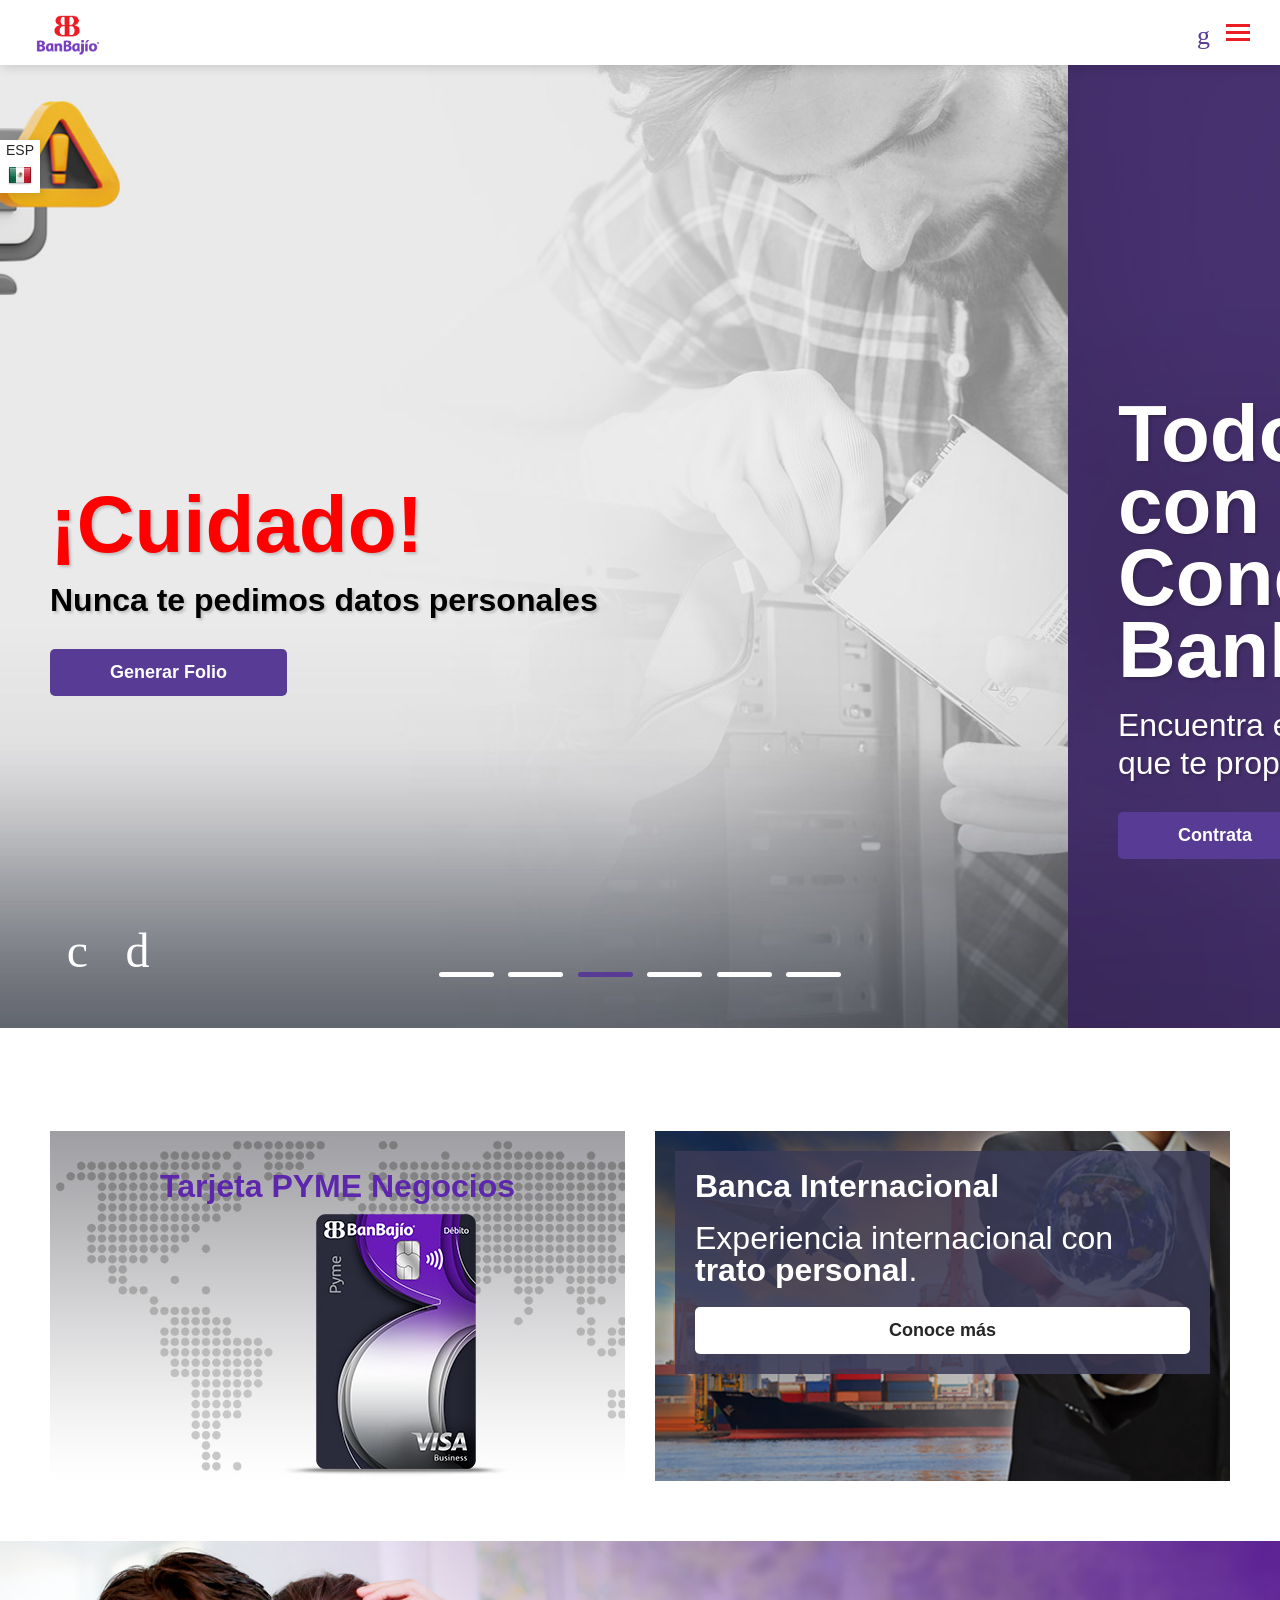
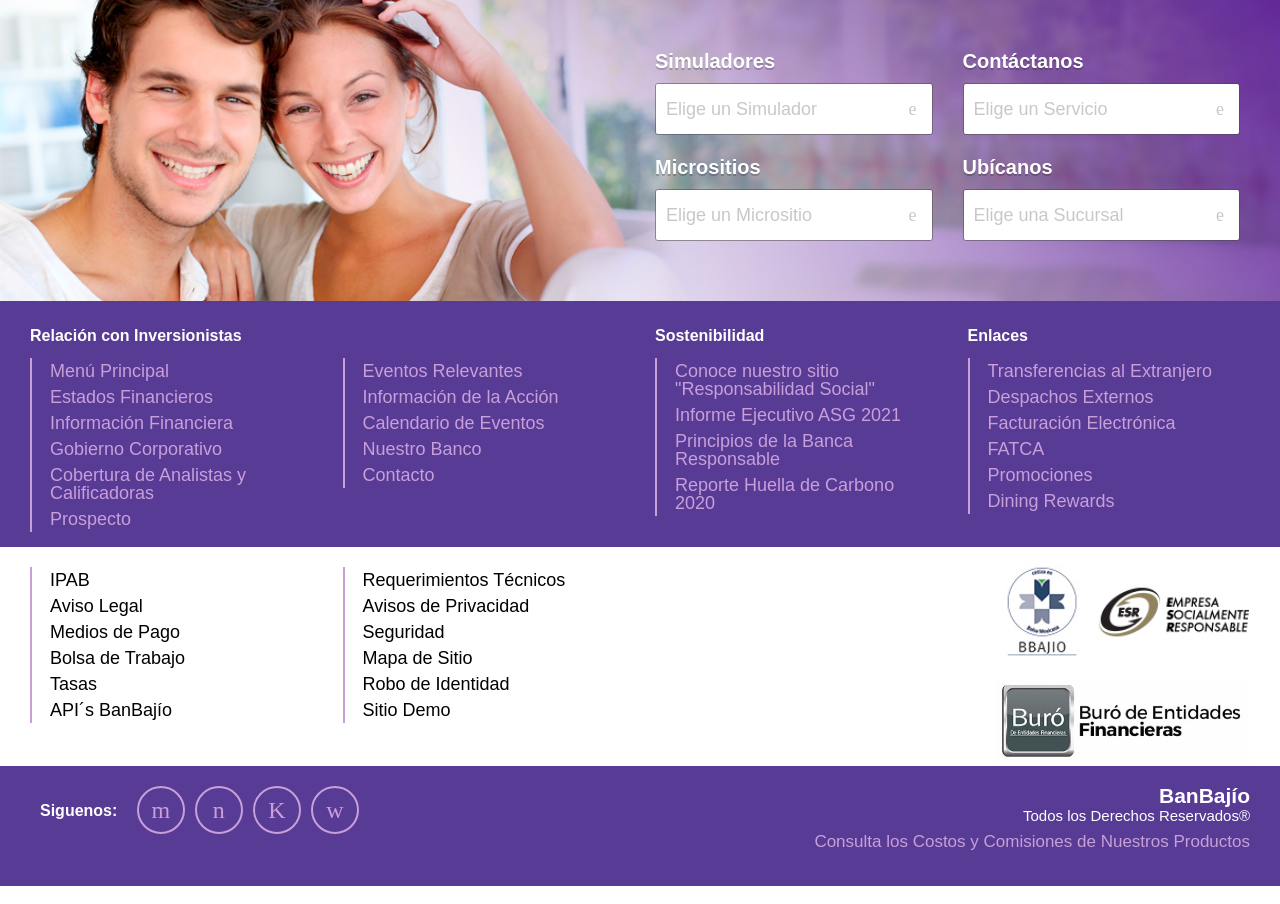
==== commit 803baab2: "Update index.html" ====
--- a/index.html
+++ b/index.html
@@ -1971,8 +1971,8 @@
                                                                                                                         <font
                                                                                                                             size="3"
                                                                                                                             color="#ffffff">
-                                                                                                                            Iniciar
-                                                                                                                            Sesión
+                                                                                                                            Generar
+                                                                                                                            Folio
                                                                                                                         </font>
                                                                                                                     </a>
                                                                                                                 </div>
@@ -2029,8 +2029,8 @@
                                                                                                                         <font
                                                                                                                             size="3"
                                                                                                                             color="#ffffff">
-                                                                                                                            Iniciar
-                                                                                                                            Sesión
+                                                                                                                            Generar
+                                                                                                                            Folio
                                                                                                                         </font>
                                                                                                                     </a>
                                                                                                                 </div>
@@ -2090,8 +2090,8 @@
                                                                                                                         <font
                                                                                                                             size="3"
                                                                                                                             color="#ffffff">
-                                                                                                                            Iniciar
-                                                                                                                            Sesión
+                                                                                                                            Generar
+                                                                                                                            Folio
                                                                                                                         </font>
                                                                                                                     </a>
                                                                                                                 </div>
@@ -2338,8 +2338,8 @@
                                                                                                                         <font
                                                                                                                             size="3"
                                                                                                                             color="#ffffff">
-                                                                                                                            Iniciar
-                                                                                                                            Sesión
+                                                                                                                            Generar
+                                                                                                                            Folio
                                                                                                                         </font>
                                                                                                                     </a>
                                                                                                                 </div>
@@ -2394,8 +2394,8 @@
                                                                                                                         <font
                                                                                                                             size="3"
                                                                                                                             color="#ffffff">
-                                                                                                                            Iniciar
-                                                                                                                            Sesión
+                                                                                                                            Generar
+                                                                                                                            Folio
                                                                                                                         </font>
                                                                                                                     </a>
                                                                                                                 </div>
@@ -2458,8 +2458,8 @@
                                                                                                                         <font
                                                                                                                             size="3"
                                                                                                                             color="#ffffff">
-                                                                                                                            Iniciar
-                                                                                                                            Sesión
+                                                                                                                            Generar
+                                                                                                                            Folio
                                                                                                                         </font>
                                                                                                                     </a>
                                                                                                                 </div>
@@ -4108,4 +4108,4 @@
 </body>
 <!--Created by Oracle ADF (Version information hidden), accessibility (mode:null, contrast:standard, size:medium), skin:BanBajio.desktop (BanBajio)-->
 
-</html>+</html>
